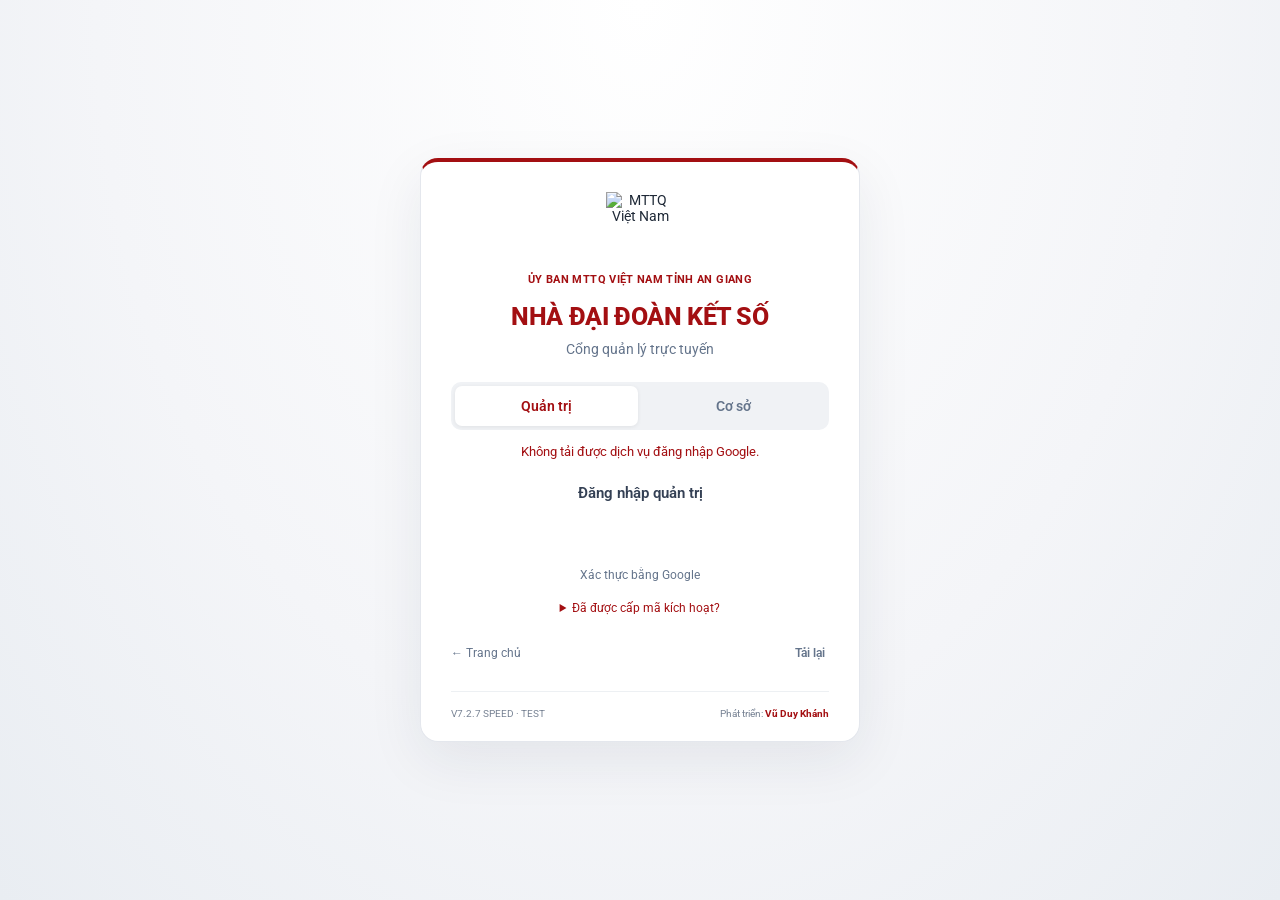
==== workspace.html @ be75970d "V7.2.7 SPEED bootstrap login and accessible modern loading spinner/skeleton" ====
<!doctype html><html lang="vi"><head><meta charset="utf-8"><meta name="viewport" content="width=device-width,initial-scale=1"><title>Nhà Đại đoàn kết | An Giang</title><link rel="stylesheet" href="https://mattransoag.github.io/nhadaidoanketso/style.css?v=5.5.1"><link rel="stylesheet" href="https://mattransoag.github.io/nhadaidoanketso/pro.css?v=5.5.1"><link rel="icon" href="https://commons.wikimedia.org/wiki/Special:Redirect/file/Bi%E1%BB%83u%20tr%C6%B0ng%20M%E1%BA%B7t%20tr%E1%BA%ADn%20T%E1%BB%95%20qu%E1%BB%91c%20Vi%E1%BB%87t%20Nam.svg"><meta name="theme-color" content="#c91414"><style>.public-banner{padding:14px 12px 19px}.public-banner img{width:86px;height:86px;border-radius:50%}.public-banner h1{white-space:nowrap;font-size:clamp(16px,2.3vw,34px);letter-spacing:0;line-height:1.25;margin:12px 0 8px}.public-banner p{margin:0;line-height:1.4}@media(max-width:760px){.public-banner img{width:70px;height:70px}.public-banner h1{white-space:normal;font-size:clamp(17px,3.8vw,25px);max-width:95%;margin:12px auto 8px}.public-banner p{font-size:13px}}</style><link rel="stylesheet" href="https://mattransoag.github.io/nhadaidoanketso/v52.css?v=5.5.1"><link rel="stylesheet" href="https://mattransoag.github.io/nhadaidoanketso/v53.css?v=5.5.1"><link rel="stylesheet" href="https://mattransoag.github.io/nhadaidoanketso/v54.css?v=5.5.1"><link rel="stylesheet" href="https://mattransoag.github.io/nhadaidoanketso/v55.css?v=5.5.1"><link rel="stylesheet" href="https://mattransoag.github.io/nhadaidoanketso/v56.css?v=5.6"><style>#doc561{width:min(850px,96vw);padding:20px}#docBody561{font-family:"Times New Roman",serif;font-size:14pt;color:#222;background:white;padding:22px;overflow-wrap:anywhere}#docBody561 table{table-layout:fixed}#body56 form{padding:0;margin:14px 0}#body56 textarea{width:100%}@media print{body:has(#doc561[open])>*:not(#doc561){display:none!important}#doc561[open]{display:block!important;position:static;margin:0;padding:0;width:100%;max-width:none;max-height:none;overflow:visible;border:0;box-shadow:none}#doc561 button{display:none!important}#docBody561{padding:0}#doc561::backdrop{display:none}@page{size:A4;margin:20mm 15mm 20mm 30mm}}</style><link rel="stylesheet" href="https://mattransoag.github.io/nhadaidoanketso/v57.css?v=5.7"><style>#taskForm571{padding:0}#taskForm571 textarea{width:100%;margin-bottom:12px}#planYear571{max-width:180px}[data-plan571]{min-width:100px;width:120px}#reportPrint57 .panel{overflow-wrap:anywhere}@media(max-width:700px){#reportPrint57 .summary54{grid-template-columns:repeat(2,minmax(0,1fr))}}</style><style>#unitForm58,#acc58,#configForm58{padding:0;margin:0 0 20px}#restoreFile58{max-width:100%;margin:12px 0}#restoreInfo58{overflow-wrap:anywhere}</style><style>#roleBar581{margin:10px 0;padding:12px}#roleBar581 .toolbar{display:flex;flex-wrap:wrap;align-items:center;gap:10px}#roleBar581 label{min-width:160px}#roleBar581 small{color:#64748b}@media print{#roleBar581,[data-unit-detail581]{display:none!important}}@media(max-width:700px){#roleBar581 label{width:100%}}</style><style>#dialog582{width:min(720px,96vw)}#form582{padding:12px}#form582 label{display:block;margin:8px 0}#form582 input,#form582 select{width:100%}#fullIn582{max-width:100%;margin:12px 0}</style><style>.navIcon602{display:inline-block;width:24px;font-size:17px;color:#ffd700}#nav button.active .navIcon602{color:#a30f12}.row602{display:grid;grid-template-columns:minmax(110px,1fr) 1fr 30px;gap:8px;align-items:center;padding:8px 0}.track602{height:8px;background:#e5e7eb;border-radius:5px;overflow:hidden}.track602 i{display:block;height:100%;background:#16834e}.money602{text-align:right;font-variant-numeric:tabular-nums}#action602{width:min(560px,94vw)}#actionFields602 label{display:block;margin:12px 0}#actionFields602 input{width:100%}@media print{@page{size:A4;margin:20mm 15mm 20mm 30mm}#content table{font-size:9pt;min-width:0!important}#content .scroll{overflow:visible}#content button{display:none!important}}@media(max-width:760px){header span{font-size:12px}header small{display:none}.row602{grid-template-columns:1fr 1fr 24px}}</style><style>#toast603{position:fixed;right:20px;bottom:20px;background:#243247;color:white;padding:16px;border-radius:10px;z-index:9999;max-width:85vw}#detail603{width:min(1000px,96vw);max-height:90vh;overflow:auto}#detailTabs603{flex-wrap:wrap;gap:6px}#detailTabs603 .active603{background:#a30f12;color:white}.field603{display:inline-flex;flex-direction:column;width:46%;vertical-align:top;padding:10px;gap:4px;overflow-wrap:anywhere}.field603 small{color:#64748b}.code603{color:#a30f12;white-space:nowrap}.num603{text-align:right;white-space:nowrap}.kpi603{color:inherit;background:white;text-align:left}.filter603{flex-wrap:wrap}.filter603 label{min-width:140px}@media(max-width:700px){.field603{width:100%}.filter603 label{width:100%}}</style><style>#modal604{width:min(460px,94vw);border:0;border-radius:18px;padding:0;box-shadow:0 18px 65px #17203344}#modal604 form{padding:24px}#modal604 h2{margin:10px 0}#modal604 p{line-height:1.6;color:#526075}#modal604 input{width:100%}.modalMark604{display:grid;place-items:center;background:#fff2d7;color:#a36509;border-radius:50%;width:46px;height:46px;font-size:25px;font-weight:700}.modalActions604{justify-content:flex-end;margin-top:20px}#modal604::backdrop,#preview604::backdrop{background:#10182888}#preview604{width:min(1000px,96vw);max-height:92vh;overflow:auto}.navIcon602{display:inline-flex;align-items:center;vertical-align:middle}#toast603.error604{background:#a30f12}@media(max-width:760px){#modal604 form{padding:18px}.modalActions604 button{flex:1}}</style><style>#printRecord605{display:none}@media print{body.printing605>*:not(#printRecord605){display:none!important}body.printing605 #printRecord605{display:block!important;font-family:"Times New Roman",serif;color:#111}body.printing605 #printRecord605 h2,body.printing605 #printRecord605 h3{text-align:center}body.printing605 #printRecord605 table{width:100%;border-collapse:collapse}body.printing605 #printRecord605 td,body.printing605 #printRecord605 th{border:1px solid #555;padding:6px}}#detailTools605{flex-wrap:wrap;margin:8px 0}</style><style>.login613{min-height:100vh;box-sizing:border-box;display:grid;place-items:center;padding:24px;background:#f3f5f9;font-family:Roboto,Arial,sans-serif}.login613[hidden]{display:none!important}.login613-card{box-sizing:border-box;width:min(100%,510px);background:#fff;border-top:4px solid #a30f12;border-radius:16px;padding:32px;text-align:center;box-shadow:0 8px 35px #15203012}.login613-card h2{color:#a30f12;margin:16px 0 6px}.login613-card p{line-height:1.6;color:#526075}.login613-agency{font-size:13px;font-weight:700;color:#a30f12!important}.login613-card a{color:#a30f12}.login613-credit{font-size:12px}.login613-credit strong{color:#a30f12}#google612{display:flex;justify-content:center;margin:20px 0}</style><style>.activate614{text-align:left;margin:18px 0}.activate614 label{display:block;margin:10px 0}.activate614 input{width:100%;box-sizing:border-box;margin-top:4px}.activate614 small{color:#64748b}</style><style>#passForm615 button{width:100%;margin-top:12px}#change615 label{display:block;margin:12px 0}#change615 input{width:100%}#change615{width:min(470px,94vw)}.login613-card details{margin-top:18px}.login613-card summary{cursor:pointer;color:#a30f12}</style><style>
body:has(#connect60:not([hidden])){margin:0!important;padding:0!important;display:block!important;overflow:auto!important}
#connect60.login613{position:fixed;inset:0;z-index:30;width:100%;max-width:none;min-height:0;height:100dvh;display:flex;align-items:center;justify-content:center;overflow:auto;padding:24px;background:radial-gradient(ellipse at top,#fff 0%,#f4f5f8 60%,#e9edf2 100%);font-family:Roboto,Arial,sans-serif}
#connect60.login613[hidden],#connect60 [hidden]{display:none!important}
#connect60 .login613-card{margin:auto;flex:0 1 440px;width:100%;padding:30px 30px 20px;border:1px solid #e4e7ed;border-top:4px solid #a30f12;border-radius:18px;box-shadow:0 18px 55px #182b4614;text-align:center}
.login617-brand img{display:block;margin:0 auto 12px;width:68px;height:68px;object-fit:contain}
#connect60 .login613-agency{font-size:11px;line-height:1.5;letter-spacing:.35px;margin:0 0 12px}
#connect60 h1{font-size:clamp(20px,4.5vw,25px);line-height:1.25;color:#a30f12;margin:0;font-weight:800;letter-spacing:-.4px}
#connect60 .login617-sub{font-size:14px;margin:6px 0 22px;color:#64748b}
.login617-tabs{display:flex;gap:4px;background:#f0f2f5;border-radius:10px;padding:4px}
#connect60 .login617-tabs button{flex:1;border:0;box-shadow:none;border-radius:7px;background:transparent;color:#64748b;padding:10px;font-size:14px;margin:0;font-weight:600}
#connect60 .login617-tabs button[aria-selected=true]{background:white;color:#a30f12;box-shadow:0 1px 4px #00000012}
#connect60 #error60{font-size:13px;color:#a30f12;line-height:1.5;margin:12px 0;overflow-wrap:anywhere}
#connect60 #error60:empty{display:none}
#connect60 #google612{margin:24px 0 12px;min-height:44px;display:flex;justify-content:center}
#connect60 .login617-activation{font-size:12px;margin:8px 0 18px}
#connect60 .activate614{margin:20px 0 12px}
#connect60 .activate614 label{font-size:13px;font-weight:600;color:#344054;text-align:left;display:block;margin:0 0 14px}
#connect60 .activate614 input{box-sizing:border-box;width:100%;margin-top:7px;border:1px solid #d9dfe7;border-radius:9px;padding:12px;background:#fff;color:#172333;font-size:15px;font-family:inherit}
#connect60 .activate614 input:focus{outline:2px solid #b91c1c55;border-color:#a30f12}
.login617-pass{position:relative}
#connect60 .login617-pass input{padding-right:58px}
#connect60 #show617{position:absolute;right:7px;top:14px;border:0;background:transparent;color:#64748b;font-size:12px;padding:6px;margin:0;width:auto}
#connect60 #passForm615 button[type=submit]{width:100%;border-radius:9px;background:#a30f12;color:white;padding:13px;font-weight:700;margin-top:2px}
.login617-links{display:flex;align-items:center;justify-content:space-between;gap:12px;margin:18px 0;font-size:12px}
#connect60 .login617-links a{text-decoration:none;color:#64748b}
#connect60 .login617-links button{background:transparent;border:0;color:#64748b;padding:4px;font-size:12px;margin:0}
#connect60 .login617-footer{display:flex;flex-wrap:wrap;justify-content:space-between;gap:8px;border-top:1px solid #edf0f3;padding:14px 0 0;margin:0;font-size:10px;color:#788394;background:transparent;position:static;line-height:1.5}
.login617-footer strong{color:#a30f12}
@media(max-width:480px){#connect60.login613{padding:14px}#connect60 .login613-card{padding:24px 20px 16px}.login617-brand img{width:60px;height:60px}#connect60 .login617-footer{justify-content:center}}
</style><style>#connect60 .google617-label{font-size:15px;font-weight:600;color:#344054;margin:22px 0 10px}#connect60 #google612{margin:10px 0;min-height:44px}#connect60 .google617-caption{font-size:12px;color:#64748b;margin:0 0 16px}</style><style>.account700-stats{display:grid;grid-template-columns:repeat(4,minmax(0,1fr));gap:12px;margin:0 0 18px}.account700-stats>div{border:1px solid #e6e9ef;border-top:3px solid #a30f12;background:white;padding:14px;border-radius:12px}.account700-stats small,.account700-table small{display:block;color:#64748b;font-size:12px;line-height:1.5}.account700-stats strong{display:block;color:#a30f12;font-size:28px;margin-top:5px}.account700-toolbar,.account700-filter{display:flex;gap:8px;flex-wrap:wrap;align-items:center;margin:12px 0}.account700-filter input{flex:1 1 240px}.account700-filter select{flex:1 1 150px}.account700-table{max-height:65vh}.account700-table table{min-width:940px}.account700-table th{position:sticky;top:0;z-index:1}.account700-actions{display:flex;gap:5px;flex-wrap:wrap}.account700-actions button{padding:7px 9px;font-size:12px}.state700{display:inline-block;font-size:12px;padding:4px 8px;border-radius:20px;white-space:nowrap}.on700{color:#166534;background:#dcfce7}.off700{color:#475569;background:#e2e8f0}#profile700,#batch700,#info700{max-width:94vw;width:min(820px,94vw)}#profile700 label{display:block;margin:12px 0}#profile700 input{width:100%}#current700[hidden],#changeNow700[hidden]{display:none!important}@media(max-width:640px){.account700-stats{grid-template-columns:repeat(2,minmax(0,1fr))}.account700-toolbar button{font-size:12px;padding:8px}.account700-table{max-height:58vh}}</style><style>.status705-value{font-size:20px!important}.maintenance705{border-left:4px solid #a30f12;background:#fff6e1;padding:12px;margin-bottom:12px;white-space:pre-wrap}.maintenance705[hidden]{display:none!important}#settings705 label{display:block;margin:12px 0}#settings705 textarea,#staffPaste705{width:100%;box-sizing:border-box}#staffImport705{width:min(760px,94vw)}#staffPreview705{max-height:240px;overflow:auto;white-space:pre-wrap}</style><style>.group706{display:flex!important;align-items:center;justify-content:space-between;width:100%;font-size:11px!important;font-weight:700;letter-spacing:.5px;color:#ffe29a!important;background:transparent!important;border:0!important;padding:10px 12px!important;text-align:left}.group706 span{transition:transform .2s}.group706[aria-expanded=false] span{transform:rotate(-90deg)}.groupItems706[hidden]{display:none!important}.sys706-heading{display:flex;justify-content:space-between;gap:12px;align-items:center;margin-bottom:16px}.sys706-heading h2{margin:0;color:#a30f12;font-size:21px}.sys706-heading p{margin:4px 0;color:#64748b;font-size:13px}.sys706-stats{grid-template-columns:repeat(4,minmax(0,1fr))}.sys706-icon{display:inline-flex;color:#a30f12;margin-bottom:6px}.sys706-stats .ok706{color:#15803d}.sys706-stats .warn706{color:#b45309}.sys706-stats .neutral706{color:#334155}.sys706-grid{display:grid;grid-template-columns:1.4fr 1fr;gap:14px;margin:16px 0}.sys706-box{border:1px solid #e2e8f0;background:#fff;border-radius:12px;padding:18px;min-width:0}.sys706-box h3{margin:0 0 12px;color:#243247;font-size:16px}.chart706{display:flex;align-items:end;gap:8px;min-height:150px}.bar706{flex:1;min-width:0;display:flex;flex-direction:column;align-items:center;gap:6px;font-size:11px;color:#64748b}.track706{height:108px;width:65%;background:#f1f5f9;display:flex;align-items:end;border-radius:5px;overflow:hidden}.track706 i{width:100%;background:#a30f12;border-radius:5px 5px 0 0}.muted706{font-size:12px;color:#64748b}.pause706{display:flex!important;align-items:center;gap:8px}.pause706 input{width:auto!important;margin:0!important}@media(max-width:760px){.sys706-stats{grid-template-columns:repeat(2,minmax(0,1fr))}.sys706-grid{grid-template-columns:1fr}.sys706-box{padding:13px}.sys706-heading h2{font-size:18px}.sys706-stats strong{font-size:17px!important}}</style><style>.d710-hero{display:flex;align-items:center;justify-content:space-between;gap:16px;background:linear-gradient(120deg,#8e1014,#bb161b);color:#fff;border-radius:14px;padding:22px;margin-bottom:14px;border-bottom:3px solid #e8b93b}.d710-hero small{color:#ffe09a;letter-spacing:.6px;font-weight:700}.d710-hero h2{font-size:clamp(20px,3vw,29px);margin:8px 0;color:#fff}.d710-hero p{margin:0;color:#fff0e8}.d710-filters{display:flex;gap:10px;flex-wrap:wrap;align-items:end;margin-bottom:14px}.d710-filters label{flex:1 1 100px;display:block;font-size:12px}.d710-filters label:first-child{flex:2 1 220px}.d710-filters input,.d710-filters select{width:100%;box-sizing:border-box}.d710-filters>input,.d710-filters>select{flex:1 1 180px;min-width:0}.d710-cards{display:grid;grid-template-columns:repeat(4,minmax(0,1fr));gap:12px;margin:14px 0}.d710-card{background:white;border:1px solid #e4e7ec;border-top:3px solid #a30f12;border-radius:12px;padding:16px;min-width:0}.d710-card span,.d710-card small{display:block;color:#64748b;font-size:12px;line-height:1.5}.d710-card strong{display:block;font-size:clamp(18px,2vw,26px);color:#a30f12;margin:10px 0;overflow-wrap:anywhere}.d710-danger{color:#b91c1c!important;font-weight:700}.d710-heading{display:flex;justify-content:space-between;align-items:center;gap:12px;flex-wrap:wrap}.d710-heading b{color:#a30f12}.d710-progress{height:13px;background:#eef1f5;border-radius:10px;overflow:hidden}.d710-progress i{display:block;height:100%;background:#15803d}.d710-muted{font-size:12px;color:#64748b;line-height:1.6}.d710-grid{display:grid;grid-template-columns:1fr 1fr;gap:14px}.d710-grid .panel{min-width:0}.d710-bar{display:grid;grid-template-columns:minmax(110px,1fr) 1.2fr 42px;gap:10px;align-items:center;margin:14px 0;font-size:13px}.d710-bar>div{background:#edf0f3;height:10px;border-radius:8px;overflow:hidden}.d710-bar i{display:block;height:100%;background:#a30f12}.d710-money{display:flex;justify-content:space-between;gap:10px;border-bottom:1px solid #eef1f5;padding:10px 0;font-size:13px}.d710-chart{display:flex;gap:6px;align-items:end}.d710-month{flex:1;min-width:0;text-align:center}.d710-month>div{height:120px;display:flex;gap:3px;align-items:end;justify-content:center;background:#fafafa}.d710-month i{width:35%;background:#a30f12}.d710-month i+i{background:#d4a017}.d710-month small{font-size:10px}.d710-reports{display:flex;gap:12px;flex-wrap:wrap}.d710-reports span{flex:1 1 120px;background:#f8f9fb;padding:14px;border-radius:8px;font-size:13px}.d710-reports b{display:block;font-size:24px;color:#a30f12;margin-top:6px}.d710-table table{min-width:920px}.d710-table small{display:block;color:#64748b}.d710-table th{position:sticky;top:0}@media(max-width:800px){.d710-cards{grid-template-columns:repeat(2,minmax(0,1fr))}.d710-grid{grid-template-columns:1fr}.d710-hero{flex-wrap:wrap;padding:16px}.d710-card{padding:12px}}@media print{.d710-filters,.d710-hero button{display:none!important}.d710-table{overflow:visible!important;max-height:none!important}.d710-table table{min-width:0!important;font-size:9px}.d710-cards{grid-template-columns:repeat(4,minmax(0,1fr))}}</style><style>.hero720{border:1px solid #e6e8ec;border-top:3px solid #a30f12;border-radius:12px;padding:15px;margin:12px 0;background:#fff}.head720{display:flex;justify-content:space-between;align-items:center;gap:14px}.head720 h3{margin:5px 0;color:#a30f12;font-size:19px}.head720 small,.head720 span{font-size:12px;color:#64748b}.p720{min-width:75px}.p720 b{font-size:13px}.p720>div{height:7px;background:#e9edf2;border-radius:6px;overflow:hidden}.p720 i{display:block;height:100%;background:#15803d}.head720 .p720{min-width:120px}.steps720{display:flex;flex-wrap:wrap;gap:6px;margin:14px 0}.steps720 span{padding:7px 9px;border-radius:6px;background:#f1f3f6;color:#64748b;font-size:12px}.steps720 .done720{background:#e4f4e9;color:#166534}.warn720{color:#b45309;font-size:12px;margin:0}.warn720:empty{display:none}.criteria720 label{display:flex!important;align-items:center;gap:8px}.criteria720 input{width:auto!important}.log720{border-bottom:1px solid #e2e8f0;padding:10px;overflow-wrap:anywhere}.log720 p{margin:5px 0;font-size:13px}.compare720{display:grid;grid-template-columns:1fr 1fr;gap:12px}.compare720 img{width:100%;max-height:50vh;object-fit:contain;background:#f6f7f9}.compare720 img:not([src]){display:none}#compare720{width:min(1000px,94vw)}#uploadResult720{white-space:pre-wrap;max-height:200px;overflow:auto}#upload720,#assess720,#classify720,#forms720{width:min(600px,94vw)}@media(max-width:600px){.head720{flex-wrap:wrap}.compare720{grid-template-columns:1fr}.steps720 span{font-size:11px}}</style><style>.smart725{border-top:1px solid #e2e8f0;margin-top:12px;padding-top:12px}.smart725 h3{font-size:15px;color:#a30f12}.smart725 details{margin:10px 0}.smart725 p{font-size:13px}#milestone725 textarea{width:100%;box-sizing:border-box}</style><style>#loginLoading727{position:fixed;inset:0;z-index:9999;background:rgba(255,255,255,.86);backdrop-filter:blur(5px);display:grid;place-items:center;padding:20px}#loginLoading727[hidden]{display:none!important}.load727{display:flex;flex-direction:column;align-items:center;justify-content:center;gap:13px;min-height:220px;text-align:center;padding:24px}.load727 strong{color:#a30f12;font-size:16px}.load727 small{color:#64748b}.spinner727{display:block;width:46px;height:46px;border:4px solid #f1e5e5;border-top-color:#a30f12;border-right-color:#d4a017;border-radius:50%;animation:spin727 .85s linear infinite}.skeleton727{width:min(440px,100%);display:grid;gap:10px}.skeleton727 i{height:13px;border-radius:8px;background:linear-gradient(90deg,#f1f3f5,#e3e7eb,#f1f3f5);background-size:200% 100%;animation:shimmer727 1.5s linear infinite}.skeleton727 i:nth-child(2){width:85%}.skeleton727 i:nth-child(3){width:65%}@keyframes spin727{to{transform:rotate(360deg)}}@keyframes shimmer727{to{background-position:-200% 0}}@media(prefers-reduced-motion:reduce){.spinner727,.skeleton727 i{animation:none}}</style></head><body><div id="loginLoading727" hidden role="status" aria-live="polite"><div class="load727"><span class="spinner727"></span><strong></strong><small>Đang kết nối hệ thống · Vui lòng không đóng trang</small></div></div><dialog id="milestoneDialog725"><form id="milestone725"><h2>Mốc thi công TEST</h2><p>Mỗi dòng: tên mốc|YYYY-MM-DD|0 hoặc 1 (hoàn thành)</p><textarea name="items" rows="8" required></textarea><button type="submit">Lưu</button><button type="button" onclick="this.closest('dialog').close()">Đóng</button></form></dialog><dialog id="assess720"><form id="assessForm720"><h2 id="assessTitle720"></h2><label>Ngày<input name="date" type="date" required></label><label>Hiện trạng / kết quả<input name="condition" maxlength="300" required></label><label>Nhận xét<textarea name="note" maxlength="700" required></textarea></label><p>Tiêu chí kiểm tra nội bộ TEST (không thay thế quy định xét duyệt)</p><div class="criteria720"><label><input type="checkbox" name="c0"> Đã kiểm tra thông tin hộ</label><label><input type="checkbox" name="c1"> Đã kiểm tra hiện trạng nhà</label><label><input type="checkbox" name="c2"> Đã đối chiếu đối tượng hỗ trợ</label><label><input type="checkbox" name="c3"> Đã kiểm tra minh chứng</label></div><button type="submit">Lưu phiếu</button> <button type="button" class="secondary" onclick="this.closest('dialog').close()">Đóng</button></form></dialog><dialog id="upload720"><form id="uploadForm720"><h2>Tải minh chứng TEST</h2><label>Nhóm<select name="category"></select></label><label>Chọn tối đa 5 tệp<input name="files" type="file" accept="image/jpeg,image/png,application/pdf" multiple required></label><label><input name="compress" type="checkbox" checked> Tối ưu ảnh JPEG lớn (có giảm chất lượng)</label><p>Tối đa 5 MB/tệp sau xử lý. PNG và PDF giữ nguyên.</p><pre id="uploadResult720"></pre><button type="submit">Tải lên</button> <button type="button" class="secondary" onclick="if(!busy)this.closest('dialog').close()">Đóng</button></form></dialog><dialog id="classify720"><form id="classifyForm720"><h2>Phân loại minh chứng</h2><label>Minh chứng<select name="evidenceId"></select></label><label>Nhóm<select name="category"></select></label><button type="submit">Lưu</button> <button type="button" class="secondary" onclick="this.closest('dialog').close()">Đóng</button></form></dialog><dialog id="compare720"><h2>So sánh hình ảnh</h2><div class="compare720"><div><label>Trước<select id="beforeSelect720"></select></label><img id="beforeImg720" alt="Ảnh trước"></div><div><label>Sau<select id="afterSelect720"></select></label><img id="afterImg720" alt="Ảnh sau"></div></div><button onclick="this.closest('dialog').close()">Đóng</button></dialog><dialog id="forms720"><h2>Biểu mẫu nghiệp vụ TEST</h2><select id="formsSelect720"><option value="survey">Phiếu khảo sát</option><option value="appraise">Phiếu thẩm định</option><option value="accept">Biên bản nghiệm thu</option><option value="handover">Biên bản bàn giao</option></select><p>Biểu mẫu dự thảo, cần rà soát trước khi sử dụng.</p><button id="formsPrint720">In / PDF</button> <button class="secondary" onclick="this.closest('dialog').close()">Đóng</button></dialog><dialog id="staffImport705"><h2>Nhập danh sách cán bộ từ Excel</h2><p>Sao chép 4 cột không có tiêu đề: mã đơn vị hoặc email, họ tên, điện thoại, chức vụ. Tối đa 102 dòng. Chỉ dữ liệu giả lập.</p><textarea id="staffPaste705" rows="8" placeholder="AG_001&#9;Cán bộ mẫu&#9;0900000000&#9;Chuyên viên"></textarea><pre id="staffPreview705"></pre><button id="staffPreviewBtn705">Kiểm tra trước</button> <button id="staffCommit705" disabled>Lưu dữ liệu</button> <button class="secondary" onclick="document.getElementById('staffImport705').close()">Đóng</button></dialog><dialog id="profile700"><form id="profileForm700"><h2>Thông tin cán bộ</h2><p id="profileName700"></p><label>Họ và tên<input name="staff" maxlength="120"></label><label>Điện thoại<input name="phone" maxlength="30" type="tel"></label><label>Chức vụ<input name="position" maxlength="120"></label><button type="submit">Lưu</button> <button type="button" class="secondary" onclick="document.getElementById('profile700').close()">Đóng</button></form></dialog><dialog id="batch700"><h2>Cấp mật khẩu TEST hàng loạt</h2><p id="batchStatus700"></p><table><thead><tr><th>Tài khoản</th><th>Mật khẩu tạm / kết quả</th><th></th></tr></thead><tbody id="batchRows700"></tbody></table><button id="batchClose700" onclick="document.getElementById('batch700').close()">Đóng và xóa mã hiển thị</button></dialog><dialog id="info700"><h2 id="infoTitle700"></h2><div id="infoBody700"></div><button onclick="document.getElementById('info700').close()">Đóng</button></dialog><dialog id="change615"><form id="changeForm615"><h2 id="changeTitle700">Đổi mật khẩu lần đầu</h2><label id="current700" hidden>Mật khẩu hiện tại<input id="currentPass700" name="currentPassword" type="password" maxlength="128" autocomplete="current-password"></label><p>Mật khẩu tạm chỉ dùng để kích hoạt. Đặt mật khẩu mới từ 8 đến 128 ký tự.</p><label>Mật khẩu mới<input name="password" type="password" minlength="8" maxlength="128" required autocomplete="new-password"></label><label>Nhập lại mật khẩu<input name="repeat" type="password" minlength="8" maxlength="128" required autocomplete="new-password"></label><button type="submit">Lưu mật khẩu mới</button><button type="button" class="secondary" onclick="location.reload()">Hủy và đăng nhập lại</button></form></dialog><dialog id="issued614"><h2>Mã kích hoạt dùng một lần</h2><p>Tài khoản: <strong id="issuedName614"></strong></p><p>Mã: <strong id="issuedCode614"></strong></p><p id="issuedNote615">Hết hạn sau 15 phút. Gửi riêng cho đúng cán bộ, không lưu vào Google Sheets.</p><button onclick="document.getElementById('issued614').close()">Đóng</button></dialog><dialog id="user61"><form id="userForm61"><h2>Tài khoản và phân quyền</h2><label>Email<input type="email" name="email" required maxlength="254"></label><label>Vai trò<select name="role"></select></label><label>Đơn vị<select name="unitId"></select></label><label><input type="checkbox" name="active"> Cho phép hoạt động</label><div class="toolbar"><button type="submit">Lưu</button><button type="button" class="secondary" onclick="document.getElementById('user61').close()">Hủy bỏ</button></div></form></dialog><section id="printRecord605"></section><dialog id="import604"><div class="heading"><h2>Nhập hồ sơ hàng loạt</h2><button onclick="document.getElementById('import604').close()">Đóng</button></div><p>Chọn CSV UTF-8 hoặc XLSX theo mẫu (trang tính đầu tiên, dữ liệu dạng văn bản). Không nhập dữ liệu thật.</p><button id="importTemplate604">Tải mẫu CSV</button><input type="file" id="importFile604" accept=".csv,.xlsx"><pre id="importResult604" style="white-space:pre-wrap"></pre><button id="importCommit604" disabled>Nhập hồ sơ hợp lệ</button></dialog><dialog id="modal604" aria-labelledby="modalTitle604"><form id="modalForm604"><div class="modalMark604">!</div><h2 id="modalTitle604"></h2><p id="modalText604"></p><label id="modalLabel604">Nội dung<input id="modalInput604" maxlength="1000"></label><div class="toolbar modalActions604"><button type="button" class="secondary" onclick="document.getElementById('modal604').close()">Hủy bỏ</button><button id="modalOk604">Xác nhận</button></div></form></dialog><dialog id="preview604"><div class="heading"><h2 id="previewTitle604"></h2><button onclick="document.getElementById('preview604').close()">Đóng</button></div><div id="previewBody604"></div><button id="previewDownload604">Tải tệp</button></dialog><div id="toast603" role="status" hidden></div><dialog id="detail603"><div class="heading"><h2 id="detailTitle603"></h2><button onclick="document.getElementById('detail603').close()">Đóng</button></div><div id="detailTabs603" class="toolbar"></div><div id="detailBody603"></div></dialog><section id="connect60" class="login613"><div class="login613-card"><div class="login617-brand"><img width="76" height="76" alt="MTTQ Việt Nam" src="https://commons.wikimedia.org/wiki/Special:Redirect/file/Bi%E1%BB%83u%20tr%C6%B0ng%20M%E1%BA%B7t%20tr%E1%BA%ADn%20T%E1%BB%95%20qu%E1%BB%91c%20Vi%E1%BB%87t%20Nam.svg"><p class="login613-agency">ỦY BAN MTTQ VIỆT NAM TỈNH AN GIANG</p><h1>NHÀ ĐẠI ĐOÀN KẾT SỐ</h1><p class="login617-sub">Cổng quản lý trực tuyến</p></div><div class="login617-tabs" role="tablist" aria-label="Phương thức đăng nhập"><button type="button" id="tabAdmin617" role="tab" aria-controls="panelAdmin617" aria-selected="true">Quản trị</button><button type="button" id="tabUnit617" role="tab" aria-controls="panelUnit617" aria-selected="false">Cơ sở</button></div><p id="error60" role="status" aria-live="polite"></p><div id="panelAdmin617" role="tabpanel" aria-labelledby="tabAdmin617"><div class="google617-label">Đăng nhập quản trị</div><div id="google612"></div><p class="google617-caption">Xác thực bằng Google</p><details class="login617-activation"><summary>Đã được cấp mã kích hoạt?</summary><div class="activate614"><label>Tên tài khoản MTTQ<input id="username614" autocomplete="off" placeholder="MTTQ_TENDONVI"></label><label>Mã kích hoạt<input id="activation614" type="password" maxlength="8" autocomplete="one-time-code"></label><small>Nhập mã trước khi chọn đăng nhập Google.</small></div></details></div><div id="panelUnit617" role="tabpanel" aria-labelledby="tabUnit617" hidden><form id="passForm615" class="activate614"><label>Tên đăng nhập<input name="username" required maxlength="165" autocomplete="username" placeholder="MTTQ_TENDONVI"></label><label>Mật khẩu<div class="login617-pass"><input name="password" id="pass617" required type="password" maxlength="128" autocomplete="current-password" placeholder="Nhập mật khẩu"><button type="button" id="show617" aria-label="Hiện mật khẩu" aria-pressed="false">Hiện</button></div></label><button type="submit">Đăng nhập</button></form></div><div class="login617-links"><a href="./">← Trang chủ</a><button type="button" onclick="location.reload()">Tải lại</button></div><footer class="login617-footer"><span>V7.2.7 SPEED · TEST</span><span>Phát triển: <strong>Vũ Duy Khánh</strong></span></footer></div></section><div id="app" hidden><aside><div class="brand"><img class="brand-logo" src="https://commons.wikimedia.org/wiki/Special:Redirect/file/Bi%E1%BB%83u%20tr%C6%B0ng%20M%E1%BA%B7t%20tr%E1%BA%ADn%20T%E1%BB%95%20qu%E1%BB%91c%20Vi%E1%BB%87t%20Nam.svg" alt=""><span class="brand-text">NHÀ ĐẠI ĐOÀN KẾT SỐ<small>MTTQ VIỆT NAM · AN GIANG</small></span></div><nav id="nav"></nav><button class="exit" onclick="exit605()">Thoát phiên làm việc</button></aside><div id="mobileShade" class="mobile-shade" hidden></div><main><header><button id="menuToggle" class="secondary" aria-label="Thu gọn hoặc mở menu" aria-expanded="true">☰</button><span>HỆ THỐNG QUẢN LÝ NHÀ ĐẠI ĐOÀN KẾT SỐ</span><button class="notice" id="notice602">Thông báo</button><button class="notice" id="changeNow700" hidden>Đổi mật khẩu</button><button class="notice" id="refresh60">Tải lại</button><small>V7.2.7 SPEED TEST · Thử nghiệm GitHub</small></header><article><div id="maintenance705" hidden role="status" class="maintenance705"></div><div class="heading"><div><small>TRUNG TÂM ĐIỀU HÀNH</small><h1 id="title">Tổng quan</h1><p>Dữ liệu giả lập lưu trên GAS · Chưa vận hành chính thức.</p></div><button id="add60">＋ Thêm hồ sơ mẫu</button></div><div id="content"></div></article><footer>Ủy ban MTTQ Việt Nam tỉnh An Giang · Phiên bản kết nối V7.2.7 SPEED TEST<span class="developer-credit">Thiết kế và phát triển hệ thống: <strong>Vũ Duy Khánh</strong></span></footer></main></div><dialog id="record60"><form id="form60"><h2>Hồ sơ nháp mẫu</h2><label>Đơn vị<select name="unitId" required></select></label><label>Chủ hộ<input name="hoTen" required maxlength="300"></label><label>Địa chỉ<input name="diaChi" required maxlength="300"></label><label>Điện thoại mẫu<input name="dienThoai" maxlength="300"></label><label>Đối tượng hỗ trợ<input name="doiTuong" maxlength="300" list="objects720" placeholder="Chọn hoặc nhập đối tượng"><datalist id="objects720"><option>Hộ nghèo</option><option>Hộ cận nghèo</option><option>Hoàn cảnh khó khăn</option><option>Khác</option></datalist></label><label>Hình thức hỗ trợ<input name="hinhThuc" maxlength="300" list="kinds720"><datalist id="kinds720"><option>Xây mới</option><option>Sửa chữa</option></datalist></label><label>Ghi chú<input name="ghiChu" maxlength="1000"></label><button id="save60">Lưu</button> <button type="button" onclick="document.getElementById('record60').close()">Đóng</button></form></dialog><style>@media print{aside,header,.heading button,#filter60,#connect60,footer{display:none!important}main{margin:0!important}article{padding:0!important}}#content .panel{overflow-wrap:anywhere}</style><dialog id="action602"><form id="actionForm602"><h2 id="actionTitle602"></h2><div id="actionFields602"></div><div class="toolbar"><button>Lưu</button><button type="button" class="secondary" onclick="document.getElementById('action602').close()">Hủy</button></div></form></dialog><script src="config613.js?v=61306"></script><script>
const $=id=>document.getElementById(id),esc=s=>String(s??'').replace(/[&<>"']/g,c=>({'&':'&amp;','<':'&lt;','>':'&gt;','"':'&quot;',"'":'&#39;'}[c])),money=n=>Number(n||0).toLocaleString('vi-VN')+' đ';
let token61='',expires61=0;
let googleId612='';
let passwordMode615=false;
const call=async(action,extra={})=>{if(!googleId612&&!passwordMode615)throw Error('UNAUTHENTICATED');if(!CONFIG613.endpoint||!CONFIG613.clientId)throw Error('DIRECT_DISABLED');let r;try{r=await fetch(CONFIG613.endpoint,{method:'POST',headers:{'Content-Type':'text/plain;charset=UTF-8'},body:JSON.stringify({protocol:'6.1.3',mode:passwordMode615?'password':'google',credential:passwordMode615?'':googleId612,req:{...extra,action,token:token61}}),credentials:'omit',redirect:'follow',cache:'no-store'});}catch{throw Error('CORS_OR_CONNECTION')}let v;try{v=await r.json()}catch{throw Error('CONNECTION_ERROR')}if(!v.ok)throw Error(v.error||'CONNECTION_ERROR');return v.data};
async function login61(){if(passwordMode615)throw Error('SESSION_EXPIRED');let r=await call('auth.open',{username:$('username614').value.trim(),activation:$('activation614').value});$('activation614').value='';if(!r||r.protocol!=='6.1.1'||typeof r.token!=='string'||!r.user)throw Error('VERSION_MISMATCH');token61=r.token;expires61=r.expires;return r.bootstrap||{user:r.user}}

let session,units=[],records=[],editing=null,page='Tổng quan',busy=false,request=0,filter={unitId:'',year:'',month:'',quarter:''};
const writer=()=>['SUPER_ADMIN','PROVINCE_ADMIN','UNIT_EDITOR'].includes(session?.role),province=()=>['SUPER_ADMIN','PROVINCE_ADMIN'].includes(session?.role),name=id=>units.find(u=>u.id===id)?.name||id;
const pages=['Giám sát hệ thống','Kiểm tra hệ thống','Trung tâm thông báo','Tổng quan','Hồ sơ nhà ở','Phê duyệt hồ sơ','Báo cáo đơn vị','Tiến độ xây dựng','Quản lý kinh phí','Hình ảnh minh chứng','Nghiệm thu và lưu trữ','Điều hành chỉ tiêu','Giao việc nội bộ','Tiếp nhận báo cáo','Danh mục đơn vị','Tài khoản & phân quyền','Nhật ký hoạt động','Sao lưu dữ liệu'];function msg(s){if(s==='CANCEL')return;let b=$('toast603');b.textContent=errors603[s]||s;b.classList.toggle('error604',!!errors603[s]);b.hidden=false;clearTimeout(toastTimer603);toastTimer603=setTimeout(()=>b.hidden=true,5500)}
async function load(initial=null){let seq=++request;loading727('Đang xác thực và kết nối dữ liệu');try{let x=initial;if(!x){if(token61&&Date.now()<expires61)x=await call('app.bootstrap727');else x=await login61()}if(!x.units)x=await call('app.bootstrap727');if(seq!==request)return;session=x.user;units=x.units;records=[];idleStart705();let b=$('maintenance705'),s=x.notice||{};if(b){b.textContent=(s.pause?'Tạm dừng nhập liệu. ':'')+(s.notice||'');b.hidden=!s.pause&&!s.notice}$('changeNow700').hidden=!passwordMode615;$('connect60').hidden=true;$('app').hidden=false;$('add60').hidden=!writer();nav602();document.querySelectorAll('[data-page]').forEach(b=>b.onclick=()=>go(pages[+b.dataset.page]));loading727('');await go(page);refreshNotice602()}catch(e){if(seq!==request)return;$('app').hidden=true;$('connect60').hidden=false;$('error60').textContent='Không thể xác thực hoặc tải dữ liệu: '+(errors603[e.message]||e.message)}finally{loading727('')}}
function table(a,actions=false){return '<div class="scroll"><table><thead><tr><th>Mã hồ sơ</th><th>Đơn vị</th><th>Chủ hộ</th><th>Trạng thái</th><th>Phê duyệt</th><th>Hỗ trợ</th>'+(actions?'<th>Thao tác</th>':'')+'</tr></thead><tbody>'+a.map((r,i)=>'<tr><td>'+esc(code603(r))+'</td><td>'+esc(name(r.unitId))+'</td><td>'+esc(r.data.hoTen)+'</td><td>'+esc(r.data.trangThai)+'</td><td>'+esc(approval602(r.data.approval))+'</td><td>'+money(Number(r.data.kinhPhiTinh||0)+Number(r.data.kinhPhiCoSo||0))+'</td>'+(actions?'<td>'+ (writer()&&['DRAFT','SUPPLEMENT'].includes(r.data.approval)?'<button class="secondary" data-edit="'+i+'">Sửa</button> <button data-submit="'+i+'">Gửi thẩm định</button>':'')+(province()&&r.data.approval==='REVIEW'?'<button data-approve="'+i+'">Duyệt thử</button> <button class="secondary" data-return="'+i+'">Bổ sung</button>':'')+'</td>':'')+'</tr>').join('')+'</tbody></table></div>'}
async function go(p){page=p;$('title').textContent=p;document.querySelectorAll('[data-page]').forEach(b=>b.classList.toggle('active',pages[+b.dataset.page]===p));document.querySelector('aside').classList.remove('open');$('mobileShade').hidden=true;$('content').innerHTML=pageLoading727(p);let seq=++request;try{if(p==='Tổng quan'){let r=await call('dashboard710',dashFilter605);if(seq!==request)return;dashboardUI710(r);queueUI726(seq);return}if(p==='Báo cáo đơn vị'){let r=await call(p==='Tổng quan'?'dashboard':'reports.summary',p==='Tổng quan'?dashFilter605:filter);if(seq!==request)return;let m=r.summary;$('content').innerHTML='<div class="panel"><b>'+esc(session.role)+' · '+esc(session.unitId?name(session.unitId):'Toàn tỉnh')+'</b><p>Chỉ dữ liệu giả lập. Thống kê theo ngày tiếp nhận, không phải dòng tiền phát sinh.</p></div>'+(p==='Báo cáo đơn vị'?'<div id="filter60" class="panel"><div class="toolbar"><label>Đơn vị<select id="fu60">'+(session.unitId?'':'<option value="">Toàn tỉnh</option>')+units.map(u=>'<option value="'+esc(u.id)+'">'+esc(u.name)+'</option>').join('')+'</select></label><label>Năm<input id="fy60" placeholder="2026" maxlength="4" value="'+esc(filter.year)+'"></label><label>Tháng<select id="fm60"><option value="">Tất cả</option>'+Array.from({length:12},(_,i)=>'<option value="'+String(i+1).padStart(2,'0')+'">'+(i+1)+'</option>').join('')+'</select></label><label>Quý<select id="fq605"><option value="">Tất cả</option><option>1</option><option>2</option><option>3</option><option>4</option></select></label><button id="apply60">Lọc</button><button id="csv60">Xuất CSV</button><button id="print60">In / PDF</button></div></div>':'')+'<div class="stats">'+[['Tổng hồ sơ',m.count],['Đã duyệt',m.approved],['Chờ xử lý',m.pending],['Bàn giao',m.done],['Hỗ trợ',money(m.support)],['Giải ngân',money(m.paid)]].map(([l,v])=>'<div class="card">'+l+'<b>'+v+'</b></div>').join('')+'</div><section class="panel"><h2>Danh sách theo phạm vi</h2>'+table(r.records)+'</section>';if(p==='Tổng quan'){dashboard602(r);dashboard603(r,seq);dashControls605()}if(p==='Báo cáo đơn vị'){$('fu60').value=session.unitId||filter.unitId;$('fu60').disabled=!!session.unitId;$('fm60').value=filter.month;$('fq605').value=filter.quarter||'';$('apply60').onclick=()=>{filter={unitId:$('fu60').value,year:$('fy60').value.trim(),month:$('fm60').value,quarter:$('fq605').value};if(filter.month&&filter.quarter){msg('Chỉ chọn tháng hoặc quý.');return}go(p)};$('csv60').onclick=()=>exportCsv(r.records);$('print60').onclick=()=>window.print();officeButtons602(r.period)}}else if(p==='Hồ sơ nhà ở'){await records603(seq)}else if(p==='Phê duyệt hồ sơ'){let a=await call('records.list');if(seq!==request)return;records=a;let b=p==='Phê duyệt hồ sơ'?a.filter(r=>r.data.approval==='REVIEW'):a;$('content').innerHTML='<section class="panel"><h2>'+esc(p)+'</h2>'+table(b,true)+'</section>';for(let [attr,fn] of [['edit',r=>edit(r)],['submit',r=>transition(r,'workflow.submit')],['approve',r=>transition(r,'workflow.review','APPROVED')],['return',r=>transition(r,'workflow.review','SUPPLEMENT')]])document.querySelectorAll('[data-'+attr+']').forEach(el=>el.onclick=()=>fn(b[Number(el.getAttribute('data-'+attr))]));if(province())batchUI726(b)}else{await extra601(p,seq)}}catch(e){if(seq===request)$('content').textContent='Không tải được: '+e.message}}
function edit(r){if(!writer()||busy)return;editing=r||null;let f=$('form60').elements;f.unitId.innerHTML=units.map(u=>'<option value="'+esc(u.id)+'">'+esc(u.name)+'</option>').join('');f.unitId.value=r?.unitId||session.unitId||units[0]?.id||'';f.unitId.disabled=!!r||!!session.unitId;for(let k of ['hoTen','diaChi','dienThoai','doiTuong','hinhThuc','ghiChu'])f[k].value=r?.data[k]||'';wizard726();$('record60').showModal()}
async function transition(r,action,decision){if(busy)return;busy=true;try{let note=decision==='SUPPLEMENT'?await input604('Lý do bổ sung','',true):'';if(!await confirm604('Xác nhận xử lý hồ sơ',code603(r)+' · '+(decision==='APPROVED'?'Phê duyệt':decision==='SUPPLEMENT'?'Yêu cầu bổ sung':'Gửi thẩm định')))return;await call(action,{id:r.id,version:r.version,decision:decision||'',note});await go(page)}catch(e){if(e.message!=='CANCEL')msg(e.message)}finally{busy=false}}
function exportCsv(a){let q=v=>'"'+String(v??'').replace(/^\s*[=+@-]/,"'$&").replace(/"/g,'""')+'"',csv=[['Mã hồ sơ','Đơn vị','Chủ hộ','Trạng thái','Hỗ trợ','Giải ngân'],...a.map(r=>[code603(r),name(r.unitId),r.data.hoTen,r.data.trangThai,Number(r.data.kinhPhiTinh||0)+Number(r.data.kinhPhiCoSo||0),Number(r.data.kinhPhiGiaiNgan||0)])].map(r=>r.map(q).join(',')).join('\r\n');let el=document.createElement('a');el.href=URL.createObjectURL(new Blob(['\ufeff'+csv],{type:'text/csv;charset=utf-8'}));el.download='NDK-GAS-demo.csv';el.click();setTimeout(()=>URL.revokeObjectURL(el.href),1000)}
$('form60').onsubmit=async e=>{e.preventDefault();if(busy)return;busy=true;$('save60').disabled=true;try{let f=e.target.elements;await call(editing?'records.update':'records.create',{id:editing?.id||'',version:editing?.version||0,unitId:f.unitId.value,data:Object.fromEntries(['hoTen','diaChi','dienThoai','doiTuong','hinhThuc','ghiChu'].map(k=>[k,f[k].value]))});$('record60').close();await go(page)}catch(e){msg(e.message)}finally{busy=false;$('save60').disabled=false}};

const today601=()=>new Date().toLocaleDateString('sv-SE',{timeZone:'Asia/Ho_Chi_Minh'});
function val601(id){return $(id).value}
function int601(s){if(!/^(?:\d+|\d{1,3}(?:\.\d{3})+)$/.test(String(s)))throw Error('Số không hợp lệ');return Number(String(s).replace(/\./g,''))}
async function ask601(label,def=''){return input604(label,def,false)}
function download601(name,content,type='application/json'){let a=document.createElement('a');a.href=URL.createObjectURL(new Blob([content],{type}));a.download=name;a.click();setTimeout(()=>URL.revokeObjectURL(a.href),1000)}
async function run601(fn){if(busy)return;busy=true;try{await fn();await go(page);refreshNotice602()}catch(e){if(e.message!=='CANCEL')msg(e.message)}finally{busy=false}}
function generic601(a,cols){return '<div class="scroll"><table><thead><tr>'+cols.map(([k,l])=>'<th>'+esc(l)+'</th>').join('')+'</tr></thead><tbody>'+a.map(r=>'<tr>'+cols.map(([k])=>'<td>'+esc(r[k]??'')+'</td>').join('')+'</tr>').join('')+'</tbody></table></div>'}
function buttons601(a,ops){return '<div class="scroll"><table><thead><tr><th>Mã hồ sơ</th><th>Đơn vị</th><th>Chủ hộ</th><th>Trạng thái</th><th>Tiến độ</th><th>Thao tác</th></tr></thead><tbody>'+a.map((r,i)=>'<tr><td>'+esc(code603(r))+'</td><td>'+esc(name(r.unitId))+'</td><td>'+esc(r.data.hoTen)+'</td><td>'+esc(r.data.trangThai)+'</td><td>'+progress720(r.data)+'</td><td>'+ops.map(([label,fn,allow],j)=>allow&&!allow(r)?'':'<button class="secondary" data-op601="'+i+':'+j+'">'+esc(label)+'</button> ').join('')+'</td></tr>').join('')+'</tbody></table></div>'}
function bindOps601(a,ops){document.querySelectorAll('[data-op601]').forEach(b=>b.onclick=()=>{let [i,j]=b.dataset.op601.split(':').map(Number);run601(()=>ops[j][1](a[i]))})}
function unitOptions601(){return units.map(u=>'<option value="'+esc(u.id)+'">'+esc(u.name)+'</option>').join('')}
async function extra601(p,seq){let a=['Tiến độ xây dựng','Quản lý kinh phí','Hình ảnh minh chứng','Nghiệm thu và lưu trữ'].includes(p)?await call('records.list'):[];if(seq!==request)return;let root=$('content'),base=(title,body)=>{root.innerHTML='<section class="panel"><h2>'+esc(title)+'</h2>'+body+'</section>'},recordOps=(ops,rows=a)=>{base(p,buttons601(rows,ops));bindOps601(rows,ops)},req=(r,x)=>({id:r.id,version:r.version,...x});
if(p==='Giám sát hệ thống'){let s=await call('system.status');if(seq!==request)return;systemUI705(s,base,p);return}if(p==='Kiểm tra hệ thống'){let h=await call('health.check');if(seq!==request)return;base(p,'<p>Đã kiểm tra '+h.total+' hồ sơ · '+h.errors.length+' lỗi</p>'+generic601(h.errors,[['id','Mã hồ sơ'],['error','Nội dung']])+'<button id="migrate603">Cấp mã nghiệp vụ cho hồ sơ cũ</button>');$('migrate603').onclick=()=>run601(async()=>{if(!await confirm604('Cấp mã hồ sơ','Chỉ cấp mã cho hồ sơ chưa có mã. Dữ liệu và liên kết hiện có được giữ nguyên.'))return;let r=await call('records.migrateCodes');msg('Đã cấp mã cho '+r.count+' hồ sơ')});return}
if(p==='Trung tâm thông báo'){let n=await call('notifications.list');if(seq!==request)return;base(p,n.length?generic601(n.map(x=>({...x,unitId:name(x.unitId),level:x.level==='high'?'Ưu tiên cao':'Cần xử lý'})),[['unitId','Đơn vị'],['recordId','Mã'],['text','Nội dung'],['level','Mức độ']]):'<p>Không có cảnh báo.</p>');return}
if(p==='Tiến độ xây dựng'){recordOps([['Cập nhật tiến độ',async r=>call('progress.save',req(r,await formFields602('Cập nhật tiến độ',[['progress','Tiến độ (%)','number',r.data.progress53||0],['date','Ngày cập nhật','date',today601()],['note','Nội dung thi công','text','Cập nhật tiến độ']]))),r=>writer()&&r.data.approval==='APPROVED'&&!r.data.ngayNghiemThu&&!r.data.archived]]);return}
if(p==='Quản lý kinh phí'){let tx=await call('finance.list');if(seq!==request)return;let ops=[['Hạn mức',async r=>call('finance.budget',req(r,await formMoney602('Thiết lập hạn mức',[['tinh','Tỉnh hỗ trợ',r.data.kinhPhiTinh],['coSo','Cơ sở hỗ trợ',r.data.kinhPhiCoSo],['doiUng','Gia đình đối ứng',r.data.doiUng]]))),r=>province()&&r.data.approval==='APPROVED'&&!r.data.settlement56],...['cap','paid'].map(k=>[k==='cap'?'Cấp phát':'Giải ngân',async r=>call('finance.post',req(r,{kind:k,...await formMoney602(k==='cap'?'Cấp phát':'Giải ngân',[['amount','Số tiền',0]],true)})),r=>province()&&r.data.approval==='APPROVED'&&!r.data.settlement56])];recordOps(ops);root.insertAdjacentHTML('beforeend','<section class="panel"><h2>Sổ giao dịch</h2>'+generic601(tx.map(t=>({...t,amount:money(t.amount)})),[['recordCode','Hồ sơ'],['kind','Loại'],['amount','Số tiền'],['date','Ngày'],['ref','Chứng từ']])+'</section>');return}
if(p==='Hình ảnh minh chứng'){base(p,'<p>Tệp JPG, PNG, PDF tối đa 5 MB. Cần cấu hình thư mục Drive riêng tư.</p><label>Hồ sơ<select id="er601">'+a.map((r,i)=>'<option value="'+i+'">'+esc(r.data.hoTen)+' · '+esc(code603(r))+'</option>').join('')+'</select></label><input type="file" id="ef601" accept="image/jpeg,image/png,application/pdf"><button id="eu601">Tải minh chứng</button><button class="secondary" id="el601">Xem danh sách</button><div id="elist601"></div>');$('eu601').hidden=!writer();$('eu601').onclick=()=>run601(async()=>{let r=a[+val601('er601')],f=$('ef601').files[0];if(!r||!f||f.size>5242880)throw Error('Chọn hồ sơ và tệp tối đa 5 MB');let b=await new Promise((resolve,reject)=>{let reader=new FileReader();reader.onload=()=>resolve(String(reader.result).split(',')[1]);reader.onerror=reject;reader.readAsDataURL(f)});await call('evidence.upload',req(r,{name:f.name,mime:f.type,base64:b}))});$('el601').onclick=async()=>{try{let r=a[+val601('er601')];if(!r)return;let files=await call('evidence.list',{id:r.id});$('elist601').innerHTML=files.map((f,i)=>'<p>'+esc(f.name)+' <button data-dl601="'+i+'">Tải tệp</button></p>').join('')||'Chưa có minh chứng';document.querySelectorAll('[data-dl601]').forEach(b=>b.onclick=async()=>{try{let f=await call('evidence.download',{id:r.id,evidenceId:files[+b.dataset.dl601].id});download601(f.name,Uint8Array.from(atob(f.base64),c=>c.charCodeAt(0)),f.mime)}catch(e){msg(e.message)}})}catch(e){msg(e.message)}};return}
if(p==='Nghiệm thu và lưu trữ'){let ops=[['Nghiệm thu','accept',r=>r.data.progress53===100&&!r.data.ngayNghiemThu],['Bàn giao','handover',r=>r.data.ngayNghiemThu&&!r.data.ngayBanGiao],['Quyết toán','settle',r=>r.data.ngayBanGiao&&!r.data.settlement56],['Lưu trữ','archive',r=>r.data.settlement56&&!r.data.archived]].map(([l,k,allow])=>[l,async r=>call('completion.'+k,req(r,await formFields602(l,[['date','Ngày thực hiện','date',today601()],['ref','Số văn bản / biên bản','text','']]))),r=>province()&&allow(r)]);recordOps(ops);return}
if(p==='Điều hành chỉ tiêu'){let t=await call('plans.list');if(seq!==request)return;base(p,(province()?'<label>Đơn vị<select id="pu601">'+unitOptions601()+'</select></label><button id="ps601">Giao chỉ tiêu</button>':'')+generic601(t.map(x=>({...x,unitId:name(String(x.unitId))})),[['unitId','Đơn vị'],['year','Năm'],['target','Chỉ tiêu']]));if($('ps601'))$('ps601').onclick=()=>run601(async()=>call('plans.set',{unitId:val601('pu601'),year:await ask601('Năm',today601().slice(0,4)),target:int601(await ask601('Số căn'))}));return}
if(p==='Giao việc nội bộ'){let t=await call('tasks.list');if(seq!==request)return;base(p,(province()?'<label>Đơn vị<select id="tu601">'+unitOptions601()+'</select></label><button id="tc601">Giao nhiệm vụ</button>':'')+t.map((x,i)=>'<div class="panel"><b>'+esc(name(x.unitId))+'</b><p>'+esc(x.note)+' · '+esc(x.due)+' · '+['Chưa nhận','Đã nhận','Đang xử lý','Hoàn thành'][x.state]+(x.state<3&&x.due<today601()?' · QUÁ HẠN':'')+'</p>'+(writer()&&x.state<3?'<button data-tn601="'+i+'">Cập nhật bước tiếp</button>':'')+'</div>').join(''));if($('tc601'))$('tc601').onclick=()=>run601(async()=>call('tasks.create',{unitId:val601('tu601'),note:await ask601('Nội dung'),due:await ask601('Hạn nộp',today601())}));document.querySelectorAll('[data-tn601]').forEach(b=>b.onclick=()=>run601(async()=>{let x=t[+b.dataset.tn601];return call('tasks.next',{id:x.id,version:x.version,result:x.state===2?await ask601('Kết quả'):''})}));return}
if(p==='Tiếp nhận báo cáo'){let t=await call('reports.list');if(seq!==request)return;base(p,(writer()?'<label>Đơn vị<select id="ru601">'+unitOptions601()+'</select></label><button id="rs601">Gửi báo cáo kỳ</button>':'')+t.map((x,i)=>'<div class="panel"><b>'+esc(name(String(x.unitId)))+' · '+esc(x.period)+' · V'+esc(x.revision)+'</b><p>'+esc(x.status)+'</p><pre>'+esc(JSON.stringify(JSON.parse(x.data),null,2))+'</pre>'+(province()&&x.status==='SUBMITTED'?'<button data-ra601="'+i+'">Duyệt</button> <button data-rr601="'+i+'">Bổ sung</button>':'')+'</div>').join(''));if($('rs601'))$('rs601').onclick=()=>run601(async()=>call('reports.submit',{unitId:val601('ru601'),year:await ask601('Năm',today601().slice(0,4)),month:await ask601('Tháng 01–12 hoặc bỏ trống cả năm','')}));for(let [k,d] of [['ra','APPROVED'],['rr','SUPPLEMENT']])document.querySelectorAll('[data-'+k+'601]').forEach(b=>b.onclick=()=>run601(async()=>call('reports.review',{id:t[+b.getAttribute('data-'+k+'601')].id,decision:d,note:await ask601('Ghi chú','')})));return}
if(p==='Danh mục đơn vị'){base(p,generic601(units,[['id','Mã'],['name','Tên']])+(session.role==='SUPER_ADMIN'?'<button id="ua601">Thêm đơn vị mẫu</button>':''));if($('ua601'))$('ua601').onclick=()=>run601(async()=>{await call('units.add',{unitId:await ask601('Mã đơn vị'),name:await ask601('Tên đơn vị')});units=await call('units.list')});return}
if(p==='Tài khoản & phân quyền'){let t=await call('users.list');if(seq!==request)return;userPanel61(t,base,p);return}
if(p==='Nhật ký hoạt động'){let t=await call('audit.list');if(seq!==request)return;base(p,generic601(t,[['time','Thời gian'],['email','Tài khoản'],['action','Thao tác'],['recordId','Mã hồ sơ']]));return}
if(p==='Sao lưu dữ liệu'){base(p,'<p>Xuất JSON dữ liệu bảng, chưa gồm nội dung tệp Drive. Phục hồi chưa tự động để tránh ghi đè dữ liệu hiện có.</p><button id="bk601">Xuất bản sao JSON</button> <button id="bf602">Sao lưu kèm minh chứng (tối đa 10 MB)</button>');$('bk601').onclick=()=>run601(async()=>download601('NDK-V601-demo.json',JSON.stringify(await call('backup.export'),null,2)));$('bf602').onclick=()=>run601(async()=>download601('NDK-full-demo.json',JSON.stringify(await call('backup.full'))));let v=document.createElement('input');v.type='file';v.accept='.json';v.onchange=async()=>{try{let f=v.files[0];if(!f||f.size>16*1024*1024)throw Error('Tệp tối đa 16 MB');let r=await call('backup.validate',{backup:JSON.parse(await f.text())});$('backupResult604').textContent=JSON.stringify(r,null,2)}catch(e){msg(e.message)}};root.querySelector('.panel').append(v);let pre=document.createElement('pre');pre.id='backupResult604';root.querySelector('.panel').append(pre);let z=document.createElement('button');z.textContent='Xuất ZIP kèm minh chứng';z.onclick=()=>run601(async()=>{let f=await call('backup.zip');download601(f.name,Uint8Array.from(atob(f.base64),c=>c.charCodeAt(0)),'application/zip')});root.querySelector('.panel').append(z);return}}


function approval602(v){return {DRAFT:'Bản nháp',REVIEW:'Chờ thẩm định',PENDING:'Chờ phê duyệt',APPROVED:'Đã phê duyệt',SUPPLEMENT:'Cần bổ sung',REJECTED:'Không duyệt'}[v]||v}
function short602(id){return String(id).length>22?String(id).slice(0,12)+'…'+String(id).slice(-6):id}
const groups602=[['ĐIỀU HÀNH',[['Tổng quan','▦'],['Điều hành chỉ tiêu','◎'],['Trung tâm thông báo','♧'],['Giao việc nội bộ','✓']]],['QUẢN LÝ NGHIỆP VỤ',[['Hồ sơ nhà ở','▤'],['Phê duyệt hồ sơ','✓'],['Tiến độ xây dựng','◷'],['Quản lý kinh phí','₫'],['Hình ảnh minh chứng','▧'],['Nghiệm thu và lưu trữ','▣'],['Báo cáo đơn vị','▥'],['Tiếp nhận báo cáo','▤']]],['QUẢN TRỊ HỆ THỐNG',[['Danh mục đơn vị','▦'],['Tài khoản & phân quyền','♙'],['Nhật ký hoạt động','◴'],['Sao lưu dữ liệu','▣'],['Kiểm tra hệ thống','✓'],['Giám sát hệ thống','▦']]]];
const collapsed706=new Set();function nav602(){$('nav').innerHTML=groups602.filter(([g])=>g!=='QUẢN TRỊ HỆ THỐNG'||session.role==='SUPER_ADMIN').map(([g,a],i)=>'<button type="button" class="group706" data-group706="'+i+'" aria-expanded="'+!collapsed706.has(g)+'">'+esc(g)+'<span>⌄</span></button><div class="groupItems706" '+(collapsed706.has(g)&&!a.some(x=>x[0]===page)?'hidden':'')+'>'+a.map(([p,i])=>'<button data-page="'+pages.indexOf(p)+'"><span class="navIcon602" aria-hidden="true">'+icon604(p)+'</span>'+esc(p)+'</button>').join('')+'</div>').join('');document.querySelectorAll('[data-group706]').forEach(b=>b.onclick=()=>{let g=b.textContent.slice(0,-1),v=b.nextElementSibling;v.hidden=!v.hidden;b.setAttribute('aria-expanded',String(!v.hidden));v.hidden?collapsed706.add(g):collapsed706.delete(g)})}
async function refreshNotice602(){try{let n=await call('notifications.list');$('notice602').textContent='Thông báo ('+n.length+')'}catch{}}
function dashboard602(r){let m=r.summary,groups=units.map(u=>[u.name,r.records.filter(x=>x.unitId===u.id).length]),st=['Khảo sát / Phê duyệt','Đã phê duyệt','Đang thi công','Chờ nghiệm thu','Đã nghiệm thu, bàn giao'];let bars=a=>a.map(([l,n])=>'<div class="row602"><span>'+esc(l)+'</span><div class="track602"><i style="width:'+Math.round(n*100/Math.max(1,m.count))+'%"></i></div><b>'+n+'</b></div>').join('');let b=document.createElement('div');b.className='split';b.innerHTML='<section class="panel"><h2>Tiến độ theo trạng thái</h2>'+bars(st.map(s=>[s,r.records.filter(x=>x.data.trangThai===s).length]))+'</section><section class="panel"><h2>Hồ sơ theo đơn vị</h2>'+bars(groups)+'<p>Giải ngân / hỗ trợ: '+(m.support?Math.round(m.paid*100/m.support):0)+'%</p></section>';$('content').querySelector('.stats').after(b)}
function officeButtons602(period){for(let format of ['docx','xlsx']){let b=document.createElement('button');b.className='secondary';b.textContent=format==='docx'?'Xuất Word':'Xuất Excel';$('print60').after(b);b.onclick=async()=>{b.disabled=true;try{let f=await call('reports.office',{...period,format});download601(f.name,Uint8Array.from(atob(f.base64),c=>c.charCodeAt(0)),format==='docx'?'application/vnd.openxmlformats-officedocument.wordprocessingml.document':'application/vnd.openxmlformats-officedocument.spreadsheetml.sheet')}catch(e){msg(e.message)}finally{b.disabled=false}}}}
function formFields602(title,fields){return new Promise((resolve,reject)=>{let d=$('action602'),f=$('actionForm602');$('actionTitle602').textContent=title;$('actionFields602').innerHTML=fields.map(([k,l,t,v])=>'<label>'+esc(l)+'<input name="'+k+'" type="'+(t==='money'?'text':t)+'" '+(t==='money'?'inputmode="numeric" class="money602"':'')+' value="'+esc(t==='money'?Number(v||0).toLocaleString('vi-VN'):v??'')+'" required '+(t==='number'?'min="0" max="100" step="1"':'')+'></label>').join('');f.querySelectorAll('.money602').forEach(el=>el.oninput=()=>{let s=el.value;if(/[^\d.]/.test(s)){el.value=el.dataset.prev||'';return}let digits=s.replace(/\./g,'').slice(0,12);el.value=digits?Number(digits).toLocaleString('vi-VN'):'';el.dataset.prev=el.value;sumMoney603()});d.onclose=()=>reject(Error('CANCEL'));f.onsubmit=e=>{e.preventDefault();let result={};try{for(let [k,l,t] of fields)result[k]=['money','number'].includes(t)?int601(f.elements[k].value):f.elements[k].value;d.onclose=null;d.close();resolve(result)}catch(e){msg(e.message)}};sumMoney603();d.showModal()})}
function formMoney602(title,fields,tx=false){return formFields602(title,[...fields.map(([k,l,v])=>[k,l,'money',v]),...(tx?[['date','Ngày chứng từ','date',today601()],['ref','Số chứng từ','text','']]:[])])}
$('notice602').onclick=()=>go('Trung tâm thông báo');


let toastTimer603;const errors603={DUPLICATE_HOUSEHOLD:'Đã có hồ sơ cùng chủ hộ và địa chỉ trong đơn vị. Kiểm tra hồ sơ trước khi lưu.',INVALID_CATEGORY:'Nhóm minh chứng không hợp lệ.',MAINTENANCE:'Hệ thống đang tạm dừng nhập liệu. Vui lòng xem thông báo bảo trì.',BACKUP_NOT_CONFIGURED:'Chưa cấu hình thư mục sao lưu riêng trong GAS.',PASSWORD_DISABLED:'Đăng nhập mật khẩu TEST chưa được bật trong GAS.',LOGIN_FAILED:'Tên đăng nhập, mật khẩu hoặc trạng thái tài khoản không hợp lệ. Nếu bị khóa, thử lại sau 15 phút hoặc liên hệ quản trị.',LOGIN_BUSY:'Quá nhiều yêu cầu đăng nhập. Vui lòng thử lại sau.',PASSWORD_LENGTH:'Mật khẩu mới cần từ 8 đến 128 ký tự.',PASSWORD_CHANGE_REQUIRED:'Cần đổi mật khẩu ban đầu trước khi sử dụng hệ thống.',ACTIVATION_REQUIRED:'Nhập đúng tên tài khoản và mã kích hoạt 8 ký tự trước khi đăng nhập Google.',ACTIVATION_RESET_REQUIRED:'Mã hết hạn hoặc sai quá 5 lần. Liên hệ quản trị viên cấp lại.',INVALID_ACTIVATION:'Mã kích hoạt không hợp lệ.',DIRECT_DISABLED:'Kết nối thử nghiệm chưa được kích hoạt.',ACCOUNT_NOT_ENROLLED:'Tài khoản chưa liên kết định danh. Vui lòng tải lại và đăng nhập.',IDENTITY_MISMATCH:'Định danh Google không khớp. Liên hệ quản trị viên.',INVALID_LOGIN_DOMAIN:'Email không thuộc miền Google được phép.',CORS_OR_CONNECTION:'Không đọc được phản hồi GAS. Cần kiểm tra kết nối khác tên miền (CORS).',UNAUTHENTICATED:'Vui lòng đăng nhập lại bằng Google.',VERSION_MISMATCH:'Hai tệp Code.gs và Portal.html chưa cùng phiên bản. Hãy cập nhật cả hai rồi triển khai phiên bản mới.',SESSION_REQUIRED:'Vui lòng đăng nhập lại.',SESSION_EXPIRED:'Phiên đã hết hạn. Vui lòng tải lại trang.',CANNOT_EDIT_SELF:'Không được tự thay đổi tài khoản quản trị đang sử dụng.',PILOT_OWNER_ONLY:'Chế độ thử nghiệm chỉ dành cho chủ sở hữu GAS.',INVALID_UNIT:'Đơn vị không hợp lệ.',FORBIDDEN:'Không có quyền thực hiện thao tác.',VERSION_CONFLICT:'Hồ sơ đã thay đổi. Vui lòng tải lại.',FORBIDDEN_OR_CONFLICT:'Không có quyền hoặc hồ sơ đã thay đổi.',LOCKED:'Hồ sơ đã khóa.',EXCEEDS_BUDGET:'Số tiền vượt hạn mức.',DUPLICATE_REF:'Số chứng từ đã tồn tại.',INVALID_DATE:'Ngày không hợp lệ.',INVALID_STATE:'Hồ sơ chưa đủ điều kiện.',LEDGER_MISMATCH:'Sổ giao dịch không khớp. Dừng ghi và đối chiếu.',DRIVE_NOT_CONFIGURED:'Chưa cấu hình thư mục Drive.',INVALID_FILE:'Tệp không hợp lệ.',BACKUP_LIMIT:'Tổng dung lượng minh chứng vượt giới hạn sao lưu.',BUSY:'Hệ thống đang xử lý. Vui lòng thử lại.'};
function code603(r){return r.data.code603||'Chưa cấp mã'}
function date603(v){return /^\d{4}-\d{2}-\d{2}/.test(String(v||''))?String(v).slice(0,10).split('-').reverse().join('/'):v||'—'}
const listFilter603={term:'',unitId:'',status:'',mode:'',page:1,size:20,sort:'code',desc:false};
async function records603(seq){let root=$('content');root.innerHTML='<section class="panel"><h2>Quản lý hồ sơ</h2><div class="toolbar filter603"><label>Tìm kiếm<input id="term603" placeholder="Mã, chủ hộ, địa chỉ" value="'+esc(listFilter603.term)+'"></label><label>Đơn vị<select id="unit603"><option value="">Tất cả</option>'+unitOptions601()+'</select></label><label>Trạng thái<select id="status603"><option value="">Tất cả</option>'+['Khảo sát / Phê duyệt','Đã phê duyệt','Đang thi công','Chờ nghiệm thu','Đã nghiệm thu, bàn giao','Tạm dừng'].map(x=>'<option>'+esc(x)+'</option>').join('')+'</select></label><label>Đối tượng<input id="object720" list="objects720" placeholder="Tất cả"></label><label>Hình thức<input id="kind720" list="kinds720" placeholder="Tất cả"></label><label>Năm tiếp nhận<input id="year720" maxlength="4" placeholder="Tất cả"></label><label>Cảnh báo<select id="mode720"><option value="">Tất cả</option><option value="late">Quá hạn</option><option value="soon">Sắp đến hạn (7 ngày)</option><option value="pending">Chờ duyệt</option><option value="settled">Đã quyết toán</option></select></label><label>Sắp xếp<select id="sort603"><option value="code">Mã hồ sơ</option><option value="name">Chủ hộ</option></select></label><button id="apply603">Tìm kiếm</button><button class="secondary" id="reset603">Đặt lại</button></div><div id="result603">Đang tải...</div></section>';for(let k of ['unit','status','sort'])$(k+'603').value=listFilter603[k==='unit'?'unitId':k];for(let [id,k] of [['object720','object'],['kind720','kind'],['year720','year'],['mode720','mode']])$(id).value=listFilter603[k]||'';$('apply603').onclick=()=>{Object.assign(listFilter603,{object:$('object720').value.trim(),kind:$('kind720').value.trim(),year:$('year720').value.trim(),mode:$('mode720').value});Object.assign(listFilter603,{term:$('term603').value,unitId:$('unit603').value,status:$('status603').value,sort:$('sort603').value,page:1});go('Hồ sơ nhà ở')};$('term603').onkeydown=e=>{if(e.key==='Enter')$('apply603').click()};$('reset603').onclick=()=>{Object.assign(listFilter603,{term:'',unitId:'',status:'',mode:'',object:'',kind:'',year:'',page:1});go('Hồ sơ nhà ở')};if(writer()){let b=document.createElement('button');b.textContent='Nhập Excel (CSV)';b.className='secondary';b.onclick=importDialog604;root.querySelector('.filter603').append(b)}let find=document.createElement('button');find.textContent='Tra cứu mã';find.className='secondary';find.onclick=()=>lookupUI605();root.querySelector('.filter603').append(find);let result=await call('records.page',listFilter603);if(seq!==request)return;let a=result.rows;listFilter603.page=result.page;$('result603').innerHTML='<p>'+result.total+' hồ sơ'+(listFilter603.mode?' · Đang lọc theo chỉ tiêu Dashboard':'')+'</p><div class="scroll"><table><thead><tr><th>STT</th><th>Mã hồ sơ</th><th>Chủ hộ</th><th>Đơn vị</th><th>Trạng thái</th><th>Tiến độ</th><th>Hỗ trợ</th><th>Thao tác</th></tr></thead><tbody>'+a.map((r,i)=>'<tr><td>'+((result.page-1)*result.size+i+1)+'</td><td><b class="code603">'+esc(code603(r))+'</b></td><td>'+esc(r.data.hoTen)+'</td><td>'+esc(name(r.unitId))+'</td><td>'+esc(approval602(r.data.approval))+'<br><small>'+esc(r.data.trangThai)+'</small></td><td>'+Number(r.data.progress53||0)+'%</td><td class="num603">'+money(Number(r.data.kinhPhiTinh||0)+Number(r.data.kinhPhiCoSo||0))+'</td><td><button data-detail603="'+i+'">Chi tiết</button> '+(writer()&&['DRAFT','SUPPLEMENT'].includes(r.data.approval)?'<button class="secondary" data-edit603="'+i+'">Sửa</button> <button class="secondary" data-send603="'+i+'">Gửi thẩm định</button>':'')+'</td></tr>').join('')+'</tbody></table></div><div class="toolbar"><button id="prev603" '+(result.page===1?'disabled':'')+'>Trước</button><span>Trang '+result.page+'/'+Math.max(1,Math.ceil(result.total/result.size))+'</span><button id="next603" '+(result.page*result.size>=result.total?'disabled':'')+'>Sau</button></div>';for(let [k,fn] of [['detail',r=>detail603(r.id)],['edit',r=>edit(r)],['send',r=>transition(r,'workflow.submit')]])document.querySelectorAll('[data-'+k+'603]').forEach(b=>b.onclick=()=>fn(a[+b.getAttribute('data-'+k+'603')]));let exportBtn=document.createElement('button');exportBtn.className='secondary';exportBtn.textContent='Xuất XLSX theo bộ lọc';exportBtn.onclick=async()=>{try{xlsx725(await call('records.export726',listFilter603))}catch(e){msg(e.message)}};root.querySelector('.filter603').append(exportBtn);$('prev603').onclick=()=>{listFilter603.page--;go('Hồ sơ nhà ở')};$('next603').onclick=()=>{listFilter603.page++;go('Hồ sơ nhà ở')}}
async function detail603(id){try{let r=await call('records.detail',{id}),d=r.data,dialog=$('detail603');$('detailTitle603').textContent=code603(r)+' · '+d.hoTen;let tabs=[['Thông tin chung',[['Đơn vị',name(r.unitId)],['Chủ hộ',d.hoTen],['Địa chỉ',d.diaChi],['Điện thoại',d.dienThoai],['Đối tượng',d.doiTuong],['Hình thức',d.hinhThuc],['Ngày tiếp nhận',date603(d.ngayTiepNhan)],['Ghi chú',d.ghiChu]]],['Phê duyệt',[['Trạng thái',approval602(d.approval)],['Mã nội bộ',d.approvalCode603],['Ngày duyệt',date603(d.ngayDuyet)],['Ghi chú',d.reviewNote]]],['Kinh phí',[['Tỉnh',money(d.kinhPhiTinh)],['Cơ sở',money(d.kinhPhiCoSo)],['Đối ứng',money(d.doiUng)],['Đã cấp',money(d.kinhPhiDaCap)],['Giải ngân',money(d.kinhPhiGiaiNgan)]]],['Tiến độ',[['Tiến độ',(d.progress53||0)+'%'],['Khởi công',date603(d.ngayKhoiCong)],['Hạn hoàn thành',date603(d.hanHoanThanh)]]],['Minh chứng',[]],['Nghiệm thu / bàn giao',[['Nghiệm thu',date603(d.ngayNghiemThu)],['Mã nghiệm thu',d.accept561?.code],['Số biên bản',d.accept561?.ref],['Bàn giao',date603(d.ngayBanGiao)],['Mã bàn giao',d.handover561?.code]]],['Quyết toán / lưu trữ',[['Quyết toán',date603(d.settlement56?.date)],['Mã quyết toán',d.settlement56?.code],['Lưu trữ',d.archived?'Đã lưu trữ':'Chưa lưu trữ'],['Mã lưu trữ',d.archive561?.code]]],['Lịch sử',[]]];let draw=i=>{$('detailTabs603').querySelectorAll('button').forEach((b,j)=>b.classList.toggle('active603',i===j));$('detailBody603').innerHTML=tabs[i][1].map(([k,v])=>'<div class="field603"><small>'+esc(k)+'</small><b>'+esc(v??'—')+'</b></div>').join('');if(i===2)$('detailBody603').insertAdjacentHTML('beforeend',generic601(r.transactions.map(t=>({...t,amount:money(t.amount),date:date603(t.date)})),[['id','Mã giao dịch'],['kind','Loại'],['amount','Số tiền'],['date','Ngày'],['ref','Chứng từ']]));if(i===4){$('detailBody603').innerHTML=r.evidence.map((f,j)=>'<p>'+esc(f.name)+' <button data-view603="'+j+'">Xem / tải</button></p>').join('')||'Chưa có minh chứng';document.querySelectorAll('[data-view603]').forEach(b=>b.onclick=async()=>{try{let f=await call('evidence.download',{id:r.id,evidenceId:r.evidence[+b.dataset.view603].id});let bytes=Uint8Array.from(atob(f.base64),c=>c.charCodeAt(0));preview604(f,bytes)}catch(e){msg(e.message)}})}if(i===7)$('detailBody603').innerHTML=generic601(r.history.map(h=>({...h,time:date603(h.time)})),[['time','Thời gian'],['action','Thao tác'],['email','Tài khoản']])};$('detailTabs603').innerHTML=tabs.map(([t],i)=>'<button class="secondary" data-tab603="'+i+'">'+esc(t)+'</button>').join('');$('detailTabs603').querySelectorAll('button').forEach(b=>b.onclick=()=>draw(+b.dataset.tab603));draw(0);detailTools605(r);detail720(r);detail725(r);detail726(r);dialog.showModal()}catch(e){msg(e.message)}}
async function dashboard603(r,seq){let root=$('content'),a=r.records,y=today601().slice(0,4);let extra=[['Đang thi công',a.filter(x=>x.data.trangThai==='Đang thi công').length,'construction'],['Quá hạn',a.filter(x=>x.data.hanHoanThanh&&x.data.hanHoanThanh<today601()&&!x.data.ngayBanGiao).length,'late'],['Đã quyết toán',a.filter(x=>x.data.settlement56).length,'settled'],['Đã lưu trữ',a.filter(x=>x.data.archived).length,'archived']];let jump=mode=>{Object.assign(listFilter603,{term:'',unitId:'',status:mode==='construction'?'Đang thi công':'',mode:mode==='construction'?'':mode,page:1});go('Hồ sơ nhà ở')};let stats=root.querySelector('.stats');extra.forEach(([l,v,k])=>{let b=document.createElement('button');b.className='card kpi603';b.innerHTML=esc(l)+'<b>'+v+'</b>';b.onclick=()=>jump(k);stats.append(b)});[...stats.querySelectorAll('.card')].slice(0,4).forEach((b,i)=>{b.tabIndex=0;b.onclick=()=>jump(['','approved','pending','done'][i]);b.onkeydown=e=>{if(e.key==='Enter')b.click()}});try{let plans=await call('plans.list');if(seq!==request)return;let plan=plans.filter(t=>String(t.year)===y),target=plan.reduce((n,t)=>n+Number(t.target),0),done=a.filter(x=>String(x.data.ngayBanGiao||'').startsWith(y)&&plan.some(t=>String(t.unitId)===x.unitId)).length;let b=document.createElement('section');b.className='panel';b.innerHTML='<h2>Chỉ tiêu năm '+y+'</h2><p>Đã giao '+target+' căn · Đã bàn giao tại đơn vị được giao chỉ tiêu: '+done+' căn · '+(target?Math.round(done*100/target)+'%':'Chưa giao chỉ tiêu')+'</p>';stats.after(b)}catch{}}
function sumMoney603(){let f=$('actionForm602'),els=f.querySelectorAll('.money602'),old=$('sum603');if(old)old.remove();if(els.length<2)return;let a=[...els].map(e=>Number(e.value.replace(/\./g,''))||0),d=document.createElement('p');d.id='sum603';d.textContent='Tổng hỗ trợ: '+money(a[0]+a[1])+' · Tổng nguồn lực: '+money(a.reduce((n,v)=>n+v,0));$('actionFields602').append(d)}


function modal604(title,description,field,initial='',required=false){return new Promise(resolve=>{let d=$('modal604'),f=$('modalForm604'),input=$('modalInput604');$('modalTitle604').textContent=title;$('modalText604').textContent=description;$('modalLabel604').hidden=!field;input.disabled=!field;input.required=field&&required;input.value=initial;$('modalOk604').textContent=field?'Tiếp tục':'Xác nhận';let result=null;d.onclose=()=>{d.onclose=null;f.onsubmit=null;resolve(result)};f.onsubmit=e=>{e.preventDefault();if(field&&required&&!input.value.trim()){input.focus();return}result=field?input.value.trim():true;d.close()};d.showModal()})}
async function confirm604(title,desc){return (await modal604(title,desc,false))===true}
async function input604(label,initial='',required=false){let v=await modal604(label,'Vui lòng nhập thông tin bên dưới.',true,String(initial),required);if(v===null)throw Error('CANCEL');return v}
let previewUrl604='';
function preview604(f,bytes){let d=$('preview604'),root=$('previewBody604');if(previewUrl604)URL.revokeObjectURL(previewUrl604);previewUrl604=URL.createObjectURL(new Blob([bytes],{type:f.mime}));$('previewTitle604').textContent=f.name;root.replaceChildren();let el=document.createElement(f.mime==='application/pdf'?'iframe':'img');el.src=previewUrl604;el.title=f.name;el.style.width='100%';if(f.mime==='application/pdf')el.style.height='65vh';else el.style.objectFit='contain';root.append(el);$('previewDownload604').onclick=()=>download601(f.name,bytes,f.mime);d.onclose=()=>{URL.revokeObjectURL(previewUrl604);previewUrl604='';root.replaceChildren()};d.showModal()}
const svg604={ 'Tổng quan':'<rect x="3" y="3" width="7" height="7"/><rect x="14" y="3" width="7" height="7"/><rect x="3" y="14" width="7" height="7"/><rect x="14" y="14" width="7" height="7"/>','Điều hành chỉ tiêu':'<circle cx="12" cy="12" r="9"/><circle cx="12" cy="12" r="5"/><circle cx="12" cy="12" r="1"/>','Trung tâm thông báo':'<path d="M18 8a6 6 0 0 0-12 0c0 8-3 8-3 10h18c0-2-3-2-3-10M10 21h4"/>','Giao việc nội bộ':'<rect x="5" y="4" width="14" height="17" rx="2"/><path d="M9 12l2 2 4-4M9 4V2h6v2"/>','Hồ sơ nhà ở':'<path d="M3 7h7l2 2h9v11H3z"/>','Phê duyệt hồ sơ':'<path d="M5 12l4 4L19 6"/>','Tiến độ xây dựng':'<circle cx="12" cy="12" r="9"/><path d="M12 6v6l4 2"/>','Quản lý kinh phí':'<rect x="3" y="6" width="18" height="14" rx="2"/><path d="M21 11h-6v5h6"/>','Hình ảnh minh chứng':'<rect x="3" y="3" width="18" height="18" rx="2"/><circle cx="8" cy="8" r="2"/><path d="m3 17 6-5 4 4 4-6 4 7"/>','Nghiệm thu và lưu trữ':'<path d="M3 11l9-8 9 8M5 10v11h14V10M9 21v-7h6v7"/>','Báo cáo đơn vị':'<path d="M4 20V9m5 11V4m5 16v-7m5 7V7"/>','Tiếp nhận báo cáo':'<path d="M4 3h12l4 4v14H4zM8 11h8M8 15h8"/>','Danh mục đơn vị':'<rect x="4" y="3" width="16" height="18"/><path d="M8 7h2m4 0h2M8 12h2m4 0h2M8 17h2m4 0h2"/>','Tài khoản & phân quyền':'<circle cx="12" cy="7" r="4"/><path d="M4 21v-3a8 8 0 0 1 16 0v3"/>','Nhật ký hoạt động':'<circle cx="12" cy="12" r="9"/><path d="M12 6v6l-4 3"/>','Sao lưu dữ liệu':'<ellipse cx="12" cy="5" rx="8" ry="3"/><path d="M4 5v14c0 4 16 4 16 0V5M4 12c0 4 16 4 16 0"/>','Kiểm tra hệ thống':'<path d="M12 2l9 4v7c0 5-9 9-9 9s-9-4-9-9V6zM8 12l3 3 5-6"/>'};
function icon604(p){return '<svg width="19" height="19" viewBox="0 0 24 24" fill="none" stroke="currentColor" stroke-width="1.7" stroke-linecap="round" stroke-linejoin="round" aria-hidden="true">'+(svg604[p]||svg604['Tổng quan'])+'</svg>'}


function csv604(s){let out=[],row=[],v='',quoted=false;for(let i=0;i<s.length;i++){let c=s[i];if(quoted){if(c==='"'&&s[i+1]==='"'){v+='"';i++}else if(c==='"')quoted=false;else v+=c}else if(c==='"'&&v==='')quoted=true;else if(c===','){row.push(v);v=''}else if(c==='\n'){row.push(v.replace(/\r$/,''));out.push(row);row=[];v=''}else v+=c}if(quoted)throw Error('CSV thiếu dấu ngoặc kép');if(row.length||v){row.push(v.replace(/\r$/,''));out.push(row)}return out.filter(r=>r.some(x=>x.trim()))}
async function importDialog604(){let d=$('import604'),rows=[],ok=false;$('importResult604').textContent='Chọn CSV UTF-8 theo mẫu. Tối đa 200 hồ sơ nháp.';$('importCommit604').disabled=true;$('importFile604').value='';$('importTemplate604').onclick=()=>download601('Mau-nhap-ho-so.csv','\ufeffunitId,hoTen,diaChi,dienThoai,doiTuong,hinhThuc,ghiChu\r\n','text/csv;charset=utf-8');$('importFile604').onchange=async()=>{ok=false;$('importCommit604').disabled=true;try{let f=$('importFile604').files[0];if(!f||f.size>1000000)throw Error('Tệp tối đa 1 MB');let a=/\.xlsx$/i.test(f.name)?await readXlsx726(f):csv604((await f.text()).replace(/^\uFEFF/,'')),headers=a.shift();if(!headers||!['unitId','hoTen','diaChi'].every(k=>headers.includes(k))||new Set(headers).size!==headers.length)throw Error('Sai tiêu đề mẫu');if(a.some(r=>r.length!==headers.length))throw Error('Số cột không đồng nhất');rows=a.map(r=>Object.fromEntries(headers.map((k,i)=>[k,r[i]])));let result=await call('records.importPreview',{rows});$('importResult604').textContent='Hợp lệ: '+result.valid+' · Lỗi: '+result.errors.length+'\n'+result.errors.map(e=>'Dòng '+e.row+': '+e.error).join('\n');ok=!result.errors.length&&result.valid>0;$('importCommit604').disabled=!ok}catch(e){msg(e.message)}};$('importCommit604').onclick=async()=>{if(!ok||busy)return;busy=true;$('importCommit604').disabled=true;try{if(!await confirm604('Nhập hồ sơ','Tạo '+rows.length+' hồ sơ nháp mới?'))return;let r=await call('records.importCommit',{rows});if(r.errors.length){$('importResult604').textContent=r.errors.map(e=>'Dòng '+e.row+': '+e.error).join('\n');ok=false;return}d.close();msg('Đã nhập '+r.created+' hồ sơ');await go('Hồ sơ nhà ở')}catch(e){msg(e.message)}finally{busy=false;$('importCommit604').disabled=!ok}};d.showModal()}


let dashFilter605={unitId:'',year:'',quarter:'',month:''};
function dashControls605(){let box=document.createElement('section');box.className='panel toolbar';box.innerHTML='<label>Đơn vị<select id="du605"><option value="">Tất cả</option>'+unitOptions601()+'</select></label><label>Năm tiếp nhận<input id="dy605" maxlength="4" placeholder="Tất cả"></label><label>Quý<select id="dq605"><option value="">Tất cả</option><option>1</option><option>2</option><option>3</option><option>4</option></select></label><button id="df605">Áp dụng</button>';$('content').prepend(box);$('du605').value=dashFilter605.unitId;$('dy605').value=dashFilter605.year;$('dq605').value=dashFilter605.quarter;$('df605').onclick=()=>{dashFilter605={unitId:$('du605').value,year:$('dy605').value.trim(),quarter:$('dq605').value,month:''};go('Tổng quan')}}
async function lookupUI605(){try{let code=await input604('Tra cứu mã hồ sơ','',true),r=await call('records.lookup',{code});await detail603(r.id)}catch(e){msg(e.message)}}
function detailTools605(r){let old=$('detailTools605');if(old)old.remove();let bar=document.createElement('div');bar.id='detailTools605';bar.className='toolbar';let add=(label,fn)=>{let b=document.createElement('button');b.className='secondary';b.textContent=label;b.onclick=fn;bar.append(b)};add('In phiếu hồ sơ',()=>printRecord605(r));if(writer()){add('Sao chép thông tin',()=>{if(busy)return;$('detail603').close();edit({unitId:r.unitId,data:{...r.data}});editing=null;$('form60').elements.unitId.disabled=!!session.unitId;msg('Bản sao nháp chưa lưu. Mã mới chỉ cấp khi lưu.')});if(r.data.approval==='APPROVED'&&!r.data.ngayBanGiao&&!r.data.archived&&!r.data.settlement56)add('Đặt hạn hoàn thành',async()=>{if(busy)return;busy=true;try{let v=await formFields602('Hạn hoàn thành',[['date','Ngày hoàn thành dự kiến','date',r.data.hanHoanThanh||today601()],['note','Lý do','text','']]);await call('records.deadline',{id:r.id,version:r.version,...v});$('detail603').close();await go(page);msg('Đã cập nhật thời hạn')}catch(e){msg(e.message)}finally{busy=false}})}$('detailTabs603').before(bar)}
function printRecord605(r){let d=r.data,root=$('printRecord605');root.innerHTML='<h3>ỦY BAN MTTQ VIỆT NAM TỈNH AN GIANG</h3><h2>PHIẾU THÔNG TIN NHÀ ĐẠI ĐOÀN KẾT</h2><p>DỮ LIỆU GIẢ LẬP — '+esc(code603(r))+'</p>'+generic601([['Đơn vị',name(r.unitId)],['Chủ hộ',d.hoTen],['Địa chỉ',d.diaChi],['Ngày tiếp nhận',date603(d.ngayTiepNhan)],['Trạng thái',d.trangThai],['Hỗ trợ',money(Number(d.kinhPhiTinh||0)+Number(d.kinhPhiCoSo||0))],['Giải ngân',money(d.kinhPhiGiaiNgan)],['Tiến độ',(d.progress53||0)+'%'],['Hạn hoàn thành',date603(d.hanHoanThanh)],['Ngày bàn giao',date603(d.ngayBanGiao)]].map(([k,v])=>({k,v})),[['k','Nội dung'],['v','Thông tin']]);document.body.classList.add('printing605');window.print();document.body.classList.remove('printing605')}
async function exit605(){if(busy)return;if(!await confirm604('Thoát phiên làm việc','Kết thúc phiên ứng dụng trên thiết bị này? Tài khoản Google vẫn đăng nhập.'))return;try{await call('auth.close')}catch(e){msg(e.message);return}token61='';expires61=0;googleId612='';passwordMode615=false;request++;session=null;units=[];records=[];editing=null;$('content').replaceChildren();$('app').hidden=true;$('connect60').hidden=false;location.assign('./')}


const roles61={SUPER_ADMIN:'Quản trị hệ thống',PROVINCE_ADMIN:'Cán bộ cấp tỉnh',PROVINCE_VIEWER:'Lãnh đạo cấp tỉnh',UNIT_EDITOR:'Cán bộ cơ sở',UNIT_VIEWER:'Cơ sở chỉ xem'};
function userPanel61(t,base,p){let chosen=new Set(),running=false,initialRows;const local=x=>x.email.endsWith('@mttq.invalid'),eligible=x=>x.role.startsWith('UNIT_')&&x.email!==session.email,eligiblePass=x=>eligible(x)&&x.active;let stats=[['Tổng tài khoản',t.length],['Hoạt động',t.filter(x=>x.active).length],['Đã khóa',t.filter(x=>!x.active).length],['Chưa cấp mật khẩu',t.filter(x=>local(x)&&!x.passwordEnabled).length]];base(p,'<div class="account700-stats">'+stats.map(x=>'<div><small>'+esc(x[0])+'</small><strong>'+x[1]+'</strong></div>').join('')+'</div><div class="account700-toolbar"><button id="addUser61">Thêm tài khoản Google</button><button id="seed616" class="secondary">Khởi tạo 102 cơ sở</button><button id="sync616" class="secondary">Đồng bộ Sheets</button><button id="audit700" class="secondary">Nhật ký truy cập</button><button id="check700" class="secondary">Kiểm tra phân quyền</button><button id="export700" class="secondary">Xuất CSV</button><button id="backup700" class="secondary">Sao lưu tài khoản</button><button id="import705" class="secondary">Nhập cán bộ từ Excel</button></div><div class="account700-filter"><input id="find700" placeholder="Tìm tên, mã đơn vị, cán bộ..." aria-label="Tìm tài khoản"><select id="status700" aria-label="Lọc trạng thái"><option value="">Mọi trạng thái</option><option value="active">Hoạt động</option><option value="locked">Đã khóa</option><option value="none">Chưa cấp mật khẩu</option><option value="ready">Đã cấp mật khẩu</option></select><select id="type700" aria-label="Lọc nhóm đơn vị"><option value="">Mọi đơn vị</option><option value="đặc khu">Đặc khu</option><option value="phường">Phường</option><option value="xã">Xã</option></select></div><div class="account700-toolbar"><span id="count700"></span><button id="bulkOpen700" class="secondary">Mở khóa đã chọn</button><button id="bulkLock700" class="secondary">Khóa đã chọn</button><button id="bulkPass700">Cấp mật khẩu đã chọn</button></div><div class="scroll account700-table"><table><thead><tr><th><input type="checkbox" id="all700" aria-label="Chọn các dòng đang lọc"></th><th>Tài khoản / đơn vị</th><th>Cán bộ</th><th>Vai trò</th><th>Trạng thái</th><th>Mật khẩu</th><th>Đăng nhập cuối</th><th>Thao tác</th></tr></thead><tbody id="rows700"></tbody></table></div>');let norm=s=>String(s||'').normalize('NFD').replace(/[\u0300-\u036f]/g,'').replace(/đ/g,'d').replace(/Đ/g,'D').toLowerCase();let visible=()=>t.map((x,i)=>({x,i})).filter(({x})=>{let q=norm($('find700').value),st=$('status700').value,ty=$('type700').value;return norm([x.username,x.email,x.unitId,x.unitName,x.staff,x.phone,x.position].join(' ')).includes(q)&&(!ty||String(x.unitName||'').includes(ty))&&(!st||st==='active'&&x.active||st==='locked'&&!x.active||st==='none'&&local(x)&&!x.passwordEnabled||st==='ready'&&x.passwordEnabled)});let labels={NONE:'Chưa cấp',TEMP:'Mật khẩu tạm',EXPIRED:'Hết hạn',LOCKED:'Tạm khóa',READY:'Đã đổi'};function render(){let rows=visible();initialRows=$('rows700');$('rows700').innerHTML=rows.map(({x,i})=>'<tr><td>'+(eligible(x)?'<input type="checkbox" data-select700="'+i+'" '+(chosen.has(x.email)?'checked':'')+'>':'')+'</td><td><b>'+esc(x.username||x.email)+'</b><small>'+esc(x.unitId+' '+(x.unitName||''))+'</small>'+(!local(x)?'<small>'+esc(x.email)+'</small>':'')+'</td><td>'+esc(x.staff||'—')+'<small>'+esc([x.position,x.phone].filter(Boolean).join(' · '))+'</small></td><td>'+esc(roles61[x.role]||x.role)+'</td><td><span class="state700 '+(x.active?'on700':'off700')+'">'+(x.active?'Hoạt động':'Đã khóa')+'</span></td><td>'+esc(x.role==='SUPER_ADMIN'?'Google':labels[x.passwordState]||(x.passwordEnabled?'Đã cấp':'Chưa cấp'))+'</td><td>'+esc(x.lastLogin?new Date(x.lastLogin).toLocaleString('vi-VN'):'—')+'</td><td><div class="account700-actions"><button class="secondary" data-profile700="'+i+'">Cán bộ</button>'+(x.email===session.email?'':'<button class="secondary" data-user61="'+i+'">Quyền</button> <button class="secondary" data-revoke705="'+i+'">Thu hồi phiên</button> '+(eligiblePass(x)?'<button data-pass615="'+i+'">'+(x.passwordEnabled?'Cấp lại':'Cấp mật khẩu')+'</button>':'')+(x.active&&!local(x)?'<button class="secondary" data-issue614="'+i+'">Mã Google</button>':''))+'</div></td></tr>').join('')||'<tr><td colspan="8">Không có tài khoản phù hợp.</td></tr>';$('count700').textContent=rows.length+' tài khoản · đã chọn '+chosen.size;let sel=rows.filter(({x})=>eligible(x));$('all700').checked=!!sel.length&&sel.every(({x})=>chosen.has(x.email));$('all700').indeterminate=sel.some(({x})=>chosen.has(x.email))&&!$('all700').checked;for(let id of ['bulkOpen700','bulkLock700','bulkPass700'])$(id).disabled=running||!chosen.size;document.querySelectorAll('[data-select700]').forEach(b=>b.onchange=()=>{let x=t[+b.dataset.select700];b.checked?chosen.add(x.email):chosen.delete(x.email);render()});document.querySelectorAll('[data-user61]').forEach(b=>b.onclick=()=>editUser61(t[+b.dataset.user61]));document.querySelectorAll('[data-revoke705]').forEach(b=>b.onclick=()=>revokeUI705(t[+b.dataset.revoke705]));document.querySelectorAll('[data-profile700]').forEach(b=>b.onclick=()=>profileUI700(t[+b.dataset.profile700]));document.querySelectorAll('[data-pass615]').forEach(b=>b.onclick=()=>issuePassUI615(t[+b.dataset.pass615]));document.querySelectorAll('[data-issue614]').forEach(b=>b.onclick=()=>issueUI614(t[+b.dataset.issue614]))}for(let id of ['find700','status700','type700'])$(id).oninput=render;$('all700').onchange=e=>{for(let {x} of visible())if(eligible(x))e.target.checked?chosen.add(x.email):chosen.delete(x.email);render()};async function state(active){if(busy||running||!chosen.size)return;if(!await confirm604(active?'Mở khóa':'Khóa','Áp dụng cho '+chosen.size+' tài khoản đã chọn, thu hồi phiên cũ khi thay đổi trạng thái?'))return;running=true;render();try{let r=await call('users.state',{emails:[...chosen],active});msg('Đã cập nhật '+r.changed+' tài khoản');await go(page)}catch(e){msg(e.message)}finally{running=false;if($('rows700')===initialRows)render()}}$('bulkOpen700').onclick=()=>state(true);$('bulkLock700').onclick=()=>state(false);$('bulkPass700').onclick=()=>bulkPassUI700(t.filter(x=>chosen.has(x.email)&&eligiblePass(x)));$('addUser61').onclick=()=>editUser61(null);$('seed616').onclick=async()=>{if(!await confirm604('Khởi tạo 102 cơ sở','Chỉ thêm tài khoản còn thiếu, mặc định khóa.'))return;try{let r=await call('users.seed102');msg('Đã thêm '+r.accountsAdded+' tài khoản');await go(page)}catch(e){msg(e.message)}};$('sync616').onclick=async()=>{try{await call('users.sync616');msg('Đã đồng bộ');await go(page)}catch(e){msg(e.message)}};$('audit700').onclick=()=>auditUI700();$('check700').onclick=()=>checkUI700();$('export700').onclick=()=>exportAccounts700(t);$('import705').onclick=()=>{$('staffPaste705').value='';$('staffPreview705').textContent='';$('staffImport705').showModal()};$('backup700').onclick=()=>run601(async()=>download601('NDK-tai-khoan-V70-TEST.json',JSON.stringify(await call('users.backup'),null,2)));render()}
function editUser61(x){if(busy)return;let d=$('user61'),f=$('userForm61');f.elements.email.value=x?.email||'';f.elements.email.readOnly=!!x;f.elements.role.innerHTML=Object.entries(roles61).map(([k,v])=>'<option value="'+k+'">'+esc(v)+'</option>').join('');f.elements.role.value=x?.role||'UNIT_VIEWER';f.elements.unitId.innerHTML='<option value="">Không áp dụng</option>'+unitOptions601();f.elements.unitId.value=x?.unitId||'';f.elements.active.checked=x?x.active:true;let sync=()=>{let unit=f.elements.role.value.startsWith('UNIT_');f.elements.unitId.disabled=!unit;f.elements.unitId.required=unit};f.elements.role.onchange=sync;sync();f.onsubmit=async e=>{e.preventDefault();if(busy)return;busy=true;let b=f.querySelector('button[type=submit]');b.disabled=true;try{await call('users.save',{email:f.elements.email.value,role:f.elements.role.value,unitId:f.elements.unitId.value,active:f.elements.active.checked});d.close();msg('Đã lưu quyền tài khoản');await go(page)}catch(e){msg(e.message)}finally{busy=false;b.disabled=false}};d.showModal()}



function random614(){let a='ABCDEFGHJKLMNPQRSTUVWXYZabcdefghijkmnopqrstuvwxyz23456789!@#$%',n=a.length;for(;;){let s='';while(s.length<8){let x=crypto.getRandomValues(new Uint8Array(1))[0];if(x<Math.floor(256/n)*n)s+=a[x%n]}if(/[A-Z]/.test(s)&&/[a-z]/.test(s)&&/[0-9]/.test(s)&&/[!@#$%]/.test(s))return s}}
async function issueUI614(x){if(busy)return;if(!await confirm604('Cấp mã kích hoạt','Cấp mã dùng một lần trong 15 phút và thu hồi phiên cũ của '+x.email+'?'))return;busy=true;try{let code=random614(),r=await call('users.activation',{email:x.email,code});$('issuedName614').textContent=r.username;$('issuedCode614').textContent=code;$('issuedNote615').textContent='Mã Google hết hạn sau 15 phút, chỉ dùng một lần.';$('issued614').showModal();await go(page)}catch(e){msg(e.message)}finally{busy=false}}


function acceptPass615(r){if(!r||typeof r.token!=='string'||!r.user)throw Error('VERSION_MISMATCH');token61=r.token;expires61=r.expires;passwordMode615=true;googleId612='';if(r.mustChange){$('current700').hidden=true;$('currentPass700').required=false;$('changeTitle700').textContent='Đổi mật khẩu lần đầu';$('change615').showModal();return}load(r.bootstrap||null)}
$('passForm615').onsubmit=async e=>{e.preventDefault();if(busy)return;busy=true;let f=e.target,b=f.querySelector('button');b.disabled=true;passwordMode615=true;googleId612='';token61='';expires61=0;loading727('Đang xác thực tài khoản');try{let r=await call('password.login',{username:f.elements.username.value,password:f.elements.password.value});acceptPass615(r)}catch(e){passwordMode615=false;token61='';$('error60').textContent=errors603[e.message]||e.message}finally{f.elements.password.value='';busy=false;b.disabled=false;if(!$('change615').open&&!session)loading727('');if($('change615').open)loading727('')}};
$('changeForm615').onsubmit=async e=>{e.preventDefault();if(busy)return;let f=e.target,a=f.elements.password.value,b=f.elements.repeat.value;if(a!==b){msg('Hai mật khẩu không khớp');return}busy=true;let btn=f.querySelector('button');btn.disabled=true;try{let r=await call('password.change',{password:a,currentPassword:f.elements.currentPassword.value});$('change615').close();acceptPass615(r)}catch(e){msg(e.message)}finally{f.reset();busy=false;btn.disabled=false}};
$('change615').addEventListener('cancel',e=>e.preventDefault());
async function issuePassUI615(x){if(busy)return;if(!await confirm604('Cấp mật khẩu TEST','Cấp mật khẩu tạm 8 ký tự cho '+x.email+' và thu hồi các phiên cũ?'))return;busy=true;try{let code=random614(),r=await call('users.password',{email:x.email,password:code});$('issuedName614').textContent=r.username;$('issuedCode614').textContent=code;$('issuedNote615').textContent='Mật khẩu tạm hết hạn sau 24 giờ. Bắt buộc đổi sang mật khẩu ít nhất 8 ký tự khi đăng nhập lần đầu. Chỉ gửi riêng cho cán bộ.';$('issued614').showModal();await go(page)}catch(e){msg(e.message)}finally{busy=false}}

function selectLogin617(admin){$('tabAdmin617').setAttribute('aria-selected',String(admin));$('tabUnit617').setAttribute('aria-selected',String(!admin));$('panelAdmin617').hidden=!admin;$('panelUnit617').hidden=admin;$('error60').textContent='';if(admin)$('pass617').value='';else $('activation614').value=''}
$('tabAdmin617').onclick=()=>selectLogin617(true);$('tabUnit617').onclick=()=>selectLogin617(false);$('show617').onclick=()=>{let a=$('pass617'),show=a.type==='password';a.type=show?'text':'password';$('show617').textContent=show?'Ẩn':'Hiện';$('show617').setAttribute('aria-pressed',String(show));$('show617').setAttribute('aria-label',show?'Ẩn mật khẩu':'Hiện mật khẩu')};

function profileUI700(x){if(busy)return;let f=$('profileForm700');f.elements.staff.value=x.staff||'';f.elements.phone.value=x.phone||'';f.elements.position.value=x.position||'';$('profileName700').textContent=x.username||x.email;f.onsubmit=async e=>{e.preventDefault();if(busy)return;busy=true;try{await call('users.profile',{email:x.email,staff:f.elements.staff.value,phone:f.elements.phone.value,position:f.elements.position.value});$('profile700').close();msg('Đã lưu thông tin cán bộ');await go(page)}catch(e){msg(e.message)}finally{busy=false}};$('profile700').showModal()}
async function bulkPassUI700(t){if(busy)return;if(!t.length){msg('Chọn tài khoản cơ sở đang hoạt động trước.');return}if(t.length>10){msg('Chọn tối đa 10 tài khoản mỗi đợt để tránh quá tải GAS.');return}if(!await confirm604('Cấp mật khẩu hàng loạt','Cấp lại mật khẩu tạm cho '+t.length+' tài khoản đang hoạt động. Phiên cũ bị thu hồi. Gửi riêng từng đơn vị.'))return;busy=true;let d=$('batch700'),body=$('batchRows700');body.replaceChildren();$('batchClose700').disabled=true;$('batchStatus700').textContent='Đang cấp...';d.showModal();for(let x of t){let tr=document.createElement('tr'),a=document.createElement('td'),b=document.createElement('td'),c=document.createElement('td');a.textContent=x.username;b.textContent='Đang xử lý';tr.append(a,b,c);body.append(tr);try{let code=random614(),r=await call('users.password',{email:x.email,password:code});a.textContent=r.username;b.textContent=code;let btn=document.createElement('button');btn.type='button';btn.className='secondary';btn.textContent='Sao chép';btn.onclick=async()=>{try{await navigator.clipboard.writeText(code);btn.textContent='Đã sao chép'}catch(e){msg('Không sao chép được')}};c.append(btn)}catch(e){b.textContent=errors603[e.message]||e.message}}$('batchStatus700').textContent='Hoàn tất đợt cấp. Mã chỉ hiển thị tại đây; đóng sẽ xóa khỏi màn hình.';$('batchClose700').disabled=false;busy=false;await go(page)}
$('batch700').addEventListener('cancel',e=>{if(busy)e.preventDefault()});$('batch700').addEventListener('close',()=>{$('batchRows700').replaceChildren()});$('issued614').addEventListener('close',()=>{$('issuedCode614').textContent=''});
async function auditUI700(){try{let a=await call('users.audit',{limit:200});$('infoTitle700').textContent='Nhật ký truy cập gần đây';$('infoBody700').innerHTML='<div class="scroll"><table><thead><tr><th>Thời gian</th><th>Tài khoản</th><th>Đơn vị</th><th>Sự kiện</th></tr></thead><tbody>'+a.map(x=>'<tr><td>'+esc(new Date(x.time).toLocaleString('vi-VN'))+'</td><td>'+esc(x.email)+'</td><td>'+esc(x.unitId)+'</td><td>'+esc(x.action)+'</td></tr>').join('')+'</tbody></table></div>';$('info700').showModal()}catch(e){msg(e.message)}}
async function checkUI700(){try{let r=await call('users.check');$('infoTitle700').textContent='Kiểm tra cấu hình và ma trận quyền';$('infoBody700').innerHTML='<p>'+r.accounts+' tài khoản · '+r.units+' đơn vị · '+r.issues.length+' cảnh báo</p>'+r.issues.map(x=>'<p>'+esc(x)+'</p>').join('')+'<table><thead><tr><th>Quyền</th><th>Đơn vị mình</th><th>Đơn vị khác</th><th>Ghi</th><th>Quản trị</th></tr></thead><tbody>'+r.matrix.map(x=>'<tr><td>'+esc(roles61[x.role]||x.role)+'</td>'+[x.own,x.other,x.write,x.admin].map(v=>'<td>'+(v?'Có':'Không')+'</td>').join('')+'</tr>').join('')+'</tbody></table><p>Kiểm tra cấu hình và hàm quyền; không thay thế kiểm thử đăng nhập thực tế.</p>';$('info700').showModal()}catch(e){msg(e.message)}}
function exportAccounts700(t){let rows=[['Tên đăng nhập','Mã đơn vị','Đơn vị','Vai trò','Hoạt động','Cán bộ','Điện thoại','Chức vụ','Đăng nhập cuối'],...t.map(x=>[x.username,x.unitId,x.unitName,x.role,x.active?'TRUE':'FALSE',x.staff,x.phone,x.position,x.lastLogin])],csv=rows.map(r=>r.map(v=>{let s=String(v||'');if(/^[\s]*[=+@-]/.test(s))s="'"+s;return '"'+s.replace(/"/g,'""')+'"'}).join(',')).join('\r\n'),url=URL.createObjectURL(new Blob(['\uFEFF'+csv],{type:'text/csv;charset=utf-8'})),a=document.createElement('a');a.href=url;a.download='NDK-tai-khoan-TEST.csv';a.click();setTimeout(()=>URL.revokeObjectURL(url),1000)}

$('changeNow700').onclick=()=>{$('changeForm615').reset();$('current700').hidden=false;$('currentPass700').required=true;$('changeTitle700').textContent='Đổi mật khẩu';$('change615').showModal()};

let idleTimer705=0,idleLast705=0;
function idleStart705(){idleLast705=Date.now();if(idleTimer705)return;for(let e of ['pointerdown','keydown','touchstart'])document.addEventListener(e,()=>{idleLast705=Date.now()},{passive:true});idleTimer705=setInterval(()=>{if(session&&Date.now()-idleLast705>=15*60000){token61='';googleId612='';passwordMode615=false;session=null;location.reload()}},15000)}
async function notice705(){try{let s=await call('system.notice'),b=$('maintenance705');b.textContent=(s.pause?'Tạm dừng nhập liệu. ':'')+s.notice;b.hidden=!s.pause&&!s.notice}catch(e){}}
async function revokeUI705(x){if(!await confirm604('Thu hồi phiên','Kết thúc hiệu lực các phiên của '+x.username+'? Tài khoản vẫn có thể đăng nhập lại.'))return;try{await call('system.revoke',{email:x.email});msg('Đã thu hồi phiên')}catch(e){msg(e.message)}}
function sysIcon706(k){let paths={database:'<ellipse cx="12" cy="5" rx="8" ry="3"/><path d="M4 5v14c0 4 16 4 16 0V5M4 12c0 4 16 4 16 0"/>',folder:'<path d="M3 6h7l2 2h9v12H3z"/>',clock:'<circle cx="12" cy="12" r="9"/><path d="M12 7v5l3 2"/>',shield:'<path d="M12 3l8 3v6c0 5-4 8-8 10-4-2-8-5-8-10V6z"/><path d="m9 12 2 2 4-4"/>',chart:'<path d="M4 20V4M4 20h16M8 16v-4m4 4V8m4 8V5"/>',alert:'<circle cx="12" cy="12" r="9"/><path d="M12 7v6m0 3h.01"/>'};return '<svg width="23" height="23" viewBox="0 0 24 24" fill="none" stroke="currentColor" stroke-width="1.7" stroke-linecap="round" stroke-linejoin="round">'+(paths[k]||paths.chart)+'</svg>'}function vietTime706(v){if(!v)return 'Chưa có';let d=new Date(v);return Number.isFinite(d.getTime())?d.toLocaleString('vi-VN',{timeZone:'Asia/Ho_Chi_Minh',hour12:false}):'Không xác định'}
function systemUI705(s,base,p){let m=s.metric||{},cards=[['Google Sheets',s.tableErrors.length?'Có lỗi':'Kết nối',s.tableErrors.length?'warn':'ok','database'],['Google Drive',s.drive?'Kết nối':'Cần kiểm tra',s.drive?'ok':'warn','folder'],['Kiểm tra máy chủ',s.responseMs+' ms','neutral','clock'],['Sao lưu',s.backupConfigured?'Đã cấu hình':'Chưa cấu hình',s.backupConfigured?'ok':'warn','shield'],['Yêu cầu trong giờ',m.calls??'—','neutral','chart'],['Lỗi xác thực',m.authFailures??'—',m.authFailures?'warn':'neutral','shield'],['Lỗi hệ thống',m.systemErrors??'—',m.systemErrors?'warn':'neutral','alert'],['Lỗi khác',m.otherErrors??'—','neutral','alert']];let history=Array.isArray(s.history)?s.history:[],max=Math.max(1,...history.map(x=>x.avgMs||0));let chart=history.map(x=>'<div class="bar706"><span>'+esc(x.avgMs===null?'—':Math.round(x.avgMs)+' ms')+'</span><div class="track706"><i style="height:'+Math.round((x.avgMs||0)/max*100)+'%"></i></div><small>'+esc(new Date(x.time).toLocaleTimeString('vi-VN',{timeZone:'Asia/Ho_Chi_Minh',hour:'2-digit',minute:'2-digit'}))+'</small></div>').join('');base(p,'<div class="sys706-heading"><div><h2>Trạng thái vận hành</h2><p>Google Apps Script · Dữ liệu thử nghiệm</p></div><button id="refresh705" class="secondary">Kiểm tra lại</button></div><div class="account700-stats sys706-stats">'+cards.map(x=>'<div><span class="sys706-icon" aria-hidden="true">'+sysIcon706(x[3])+'</span><small>'+esc(x[0])+'</small><strong class="status705-value '+x[2]+'706">'+esc(x[1])+'</strong></div>').join('')+'</div><div class="sys706-grid"><section class="sys706-box"><h3>Hiệu suất API · 6 giờ gần nhất</h3><div class="chart706">'+(chart||'<p>Chưa có dữ liệu hiệu suất.</p>')+'</div><p class="muted706">Thời gian xử lý trung bình phía máy chủ. Số liệu bộ nhớ đệm gần đúng, không phải thời gian tải trang. Dấu — là chưa có dữ liệu.</p></section><section class="sys706-box"><h3>Sao lưu và toàn vẹn</h3><p>Lần gần nhất: <b>'+esc(vietTime706(s.backupLast))+'</b></p><p>Lỗi: '+esc(s.backupError||'Không ghi nhận')+'</p><div class="account700-toolbar"><button id="backupNow705">Sao lưu ngay</button><button id="backupList705" class="secondary">Lịch sử sao lưu</button></div><p class="muted706">Kiểm tra cấu trúc và SHA-256 cho bản sao mới.</p></section></div><section class="sys706-box"><h3>Cấu hình vận hành</h3><form id="settings705"><label class="pause706"><input type="checkbox" name="pause"> Tạm dừng ghi dữ liệu nghiệp vụ</label><label>Thông báo hệ thống<textarea name="notice" maxlength="500" rows="3"></textarea></label><button type="submit">Lưu cấu hình</button></form></section>');let f=$('settings705');f.elements.pause.checked=s.settings.pause;f.elements.notice.value=s.settings.notice;f.onsubmit=async e=>{e.preventDefault();if(!await confirm604('Cấu hình vận hành','Áp dụng thông báo và trạng thái nhập liệu toàn tỉnh?'))return;try{await call('system.settings',{pause:f.elements.pause.checked,notice:f.elements.notice.value});msg('Đã lưu cấu hình');notice705();await go(p)}catch(e){msg(e.message)}};$('refresh705').onclick=()=>go(p);$('backupNow705').onclick=()=>run601(async()=>{let x=await call('system.backupNow');msg('Đã lưu '+x.name);await go(p)});$('backupList705').onclick=()=>backupHistory705()}
async function backupHistory705(){try{let a=await call('system.backups');$('infoTitle700').textContent='Lịch sử sao lưu TEST';$('infoBody700').innerHTML='<p>Chỉ hiển thị tối đa 100 bản sao gần đây. Không tự phục hồi hoặc ghi đè.</p><table><thead><tr><th>Tệp</th><th>Dung lượng</th><th>Kiểm tra</th></tr></thead><tbody>'+a.map((x,i)=>'<tr><td>'+esc(x.name)+'</td><td>'+Math.round(x.size/1024)+' KB</td><td><button data-check705="'+i+'">Kiểm tra</button></td></tr>').join('')+'</tbody></table><pre id="backupResult705"></pre>';document.querySelectorAll('[data-check705]').forEach(b=>b.onclick=async()=>{try{let r=await call('system.backupCheck',{id:a[+b.dataset.check705].id});$('backupResult705').textContent=JSON.stringify(r,null,2)}catch(e){msg(e.message)}});$('info700').showModal()}catch(e){msg(e.message)}}
let staffRows705=null;
$('staffPreviewBtn705').onclick=async()=>{staffRows705=null;$('staffCommit705').disabled=true;try{let lines=$('staffPaste705').value.trim().split(/\r?\n/);let rows=lines.map(line=>line.split('\t'));if(rows.some(x=>x.length!==4))throw Error('Mỗi dòng cần đúng 4 cột, cách nhau bằng tab.');let a=rows.map(x=>({id:x[0].trim(),staff:x[1].trim(),phone:x[2].trim(),position:x[3].trim()}));let r=await call('system.importStaff',{rows:a,commit:false});staffRows705=a;$('staffPreview705').textContent='Hợp lệ: '+r.count+' dòng. Kiểm tra danh sách trước khi lưu.\n'+r.rows.map(x=>x.unitId+' · '+x.staff).join('\n');$('staffCommit705').disabled=false}catch(e){$('staffPreview705').textContent=errors603[e.message]||e.message}};
$('staffPaste705').oninput=()=>{staffRows705=null;$('staffCommit705').disabled=true};
$('staffCommit705').onclick=async()=>{if(!staffRows705||busy)return;busy=true;try{let r=await call('system.importStaff',{rows:staffRows705,commit:true});$('staffImport705').close();msg('Đã lưu '+r.count+' hồ sơ cán bộ');await go(page)}catch(e){msg(e.message)}finally{busy=false;staffRows705=null;$('staffCommit705').disabled=true}};


function dashboardUI710(r){let s=r.summary,q=r.period,root=$('content'),n=v=>Number(v||0).toLocaleString('vi-VN'),pct=v=>v===null?'Chưa có chỉ tiêu':n(v)+'%',period=q.year+(q.month?' · Tháng '+Number(q.month):q.quarter?' · Quý '+q.quarter:' · Cả năm'),states={MISSING:'Chưa đủ báo cáo',SUPPLEMENT:'Cần bổ sung',SUBMITTED:'Đã gửi',APPROVED:'Đã duyệt'},unitOptions=units.map(x=>'<option value="'+esc(x.id)+'">'+esc(x.name)+'</option>').join(''),cards=[['Đơn vị trong phạm vi',n(s.units),''],['Chỉ tiêu năm',n(s.target),'Căn nhà'],['Bàn giao trong năm',n(s.annualDone),pct(s.rate)],['Hồ sơ tiếp nhận trong kỳ',n(s.total),''],['Đang thi công',n(s.building),'Theo nhóm hồ sơ trong kỳ'],['Chờ nghiệm thu / bàn giao',n(s.waiting),'Theo nhóm hồ sơ trong kỳ'],['Quá hạn chưa bàn giao',n(s.overdue),'Tính đến '+esc(r.today)],['Giải ngân phát sinh trong kỳ',money(s.flowPaid),'Theo ngày giao dịch']];let bars=(items,max)=>items.map(([label,v])=>'<div class="d710-bar"><span>'+esc(label)+'</span><div><i style="width:'+Math.max(0,Math.min(100,Number(v)*100/Math.max(1,max)))+'%"></i></div><b>'+n(v)+'</b></div>').join('');let stages=[['Chưa khởi công / khác',s.other],['Đang thi công',s.building],['Chờ nghiệm thu / bàn giao',s.waiting],['Đã bàn giao',s.done]];let fin=[['Nguồn tỉnh',s.province],['Nguồn cơ sở',s.local],['Đối ứng',s.matching],['Đã cấp',s.allocated],['Đã giải ngân',s.paid]];let maxMonth=Math.max(1,...r.months.flatMap(x=>[x.received,x.done]));root.innerHTML='<section class="d710-hero"><div><small>NHÀ ĐẠI ĐOÀN KẾT SỐ · DỮ LIỆU TEST</small><h2>Trung tâm điều hành '+(session.unitId?'cơ sở':'toàn tỉnh')+'</h2><p>'+esc(session.unitId?name(session.unitId):'Ủy ban MTTQ Việt Nam tỉnh An Giang')+' · '+esc(period)+'</p></div><button id="print710" class="secondary">In báo cáo / PDF</button></section><section class="panel d710-filters"><label>Đơn vị<select id="du710">'+(session.unitId?'':'<option value="">Tất cả đơn vị</option>')+unitOptions+'</select></label><label>Năm<input id="dy710" value="'+esc(q.year)+'" maxlength="4" inputmode="numeric"></label><label>Tháng<select id="dm710"><option value="">Tất cả</option>'+Array.from({length:12},(_,i)=>'<option value="'+String(i+1).padStart(2,'0')+'">'+(i+1)+'</option>').join('')+'</select></label><label>Quý<select id="dq710"><option value="">Tất cả</option><option>1</option><option>2</option><option>3</option><option>4</option></select></label><button id="apply710">Áp dụng</button><button id="export710" class="secondary">Xuất CSV</button></section><div class="d710-cards">'+cards.map(([label,v,sub],i)=>'<div class="d710-card"><span>'+esc(label)+'</span><strong class="'+(i===6&&s.overdue?'d710-danger':'')+'">'+esc(v)+'</strong><small>'+sub+'</small></div>').join('')+'</div><section class="panel"><div class="d710-heading"><h2>Tiến độ thực hiện chỉ tiêu năm</h2><b>'+esc(pct(s.rate))+'</b></div><div class="d710-progress"><i style="width:'+Math.min(100,Math.max(0,s.rate||0))+'%"></i></div><p class="d710-muted">Bàn giao theo ngày bàn giao trong năm, so với chỉ tiêu năm; không phụ thuộc bộ lọc tháng/quý.</p></section><div class="d710-grid"><section class="panel"><h2>Tiến độ hồ sơ tiếp nhận trong kỳ</h2>'+bars(stages,s.total)+'<p>Đã phê duyệt: '+n(s.approved)+' · Chờ xử lý/bổ sung: '+n(s.pending)+'</p></section><section class="panel"><h2>Kinh phí nhóm hồ sơ trong kỳ</h2>'+fin.map(([k,v])=>'<div class="d710-money"><span>'+esc(k)+'</span><b>'+esc(money(v))+'</b></div>').join('')+'<p class="d710-muted">Dòng tiền phát sinh trong kỳ: đã cấp '+esc(money(s.flowCap))+' · giải ngân '+esc(money(s.flowPaid))+'. Không cộng lẫn số dư hồ sơ với giao dịch.</p></section></div><section class="panel"><h2>Tiếp nhận và bàn giao theo tháng · '+esc(q.year)+'</h2><div class="d710-chart">'+r.months.map(x=>'<div class="d710-month"><div title="Tiếp nhận: '+n(x.received)+'; bàn giao: '+n(x.done)+'"><i style="height:'+x.received/maxMonth*100+'%"></i><i style="height:'+x.done/maxMonth*100+'%"></i></div><small>T'+x.month+'</small></div>').join('')+'</div><p class="d710-muted">■ Tiếp nhận (đỏ) · ■ Bàn giao (vàng) · Biểu đồ theo cả năm được chọn.</p></section><section class="panel"><h2>Tình trạng báo cáo</h2><div class="d710-reports"><span>Đã gửi / duyệt <b>'+n(s.reported)+'</b></span><span>Chưa đủ <b>'+n(s.missing)+'</b></span><span>Cần bổ sung <b>'+n(s.supplement)+'</b></span></div><p class="d710-muted">'+(q.quarter?'Quý được tính đủ khi có báo cáo của cả ba tháng.':q.month?'Kiểm tra báo cáo tháng.':'Kiểm tra báo cáo năm.')+' Chưa đủ báo cáo không đồng nghĩa với quá hạn.</p></section><section class="panel"><div class="d710-heading"><h2>So sánh và xếp hạng đơn vị</h2><span>'+n(r.rows.length)+' đơn vị</span></div><div class="d710-filters"><input id="search710" placeholder="Tìm mã hoặc tên đơn vị"><select id="rank710"><option value="rate">Tỷ lệ hoàn thành chỉ tiêu năm</option><option value="annualDone">Số nhà bàn giao trong năm</option><option value="overdue">Số hồ sơ quá hạn</option><option value="flowPaid">Giải ngân trong kỳ</option></select><select id="report710"><option value="">Mọi tình trạng báo cáo</option><option value="MISSING">Chưa đủ</option><option value="SUPPLEMENT">Cần bổ sung</option><option value="SUBMITTED">Đã gửi</option><option value="APPROVED">Đã duyệt</option></select></div><div class="scroll d710-table"><table><thead><tr><th>Đơn vị</th><th>Chỉ tiêu năm</th><th>Bàn giao năm</th><th>Tỷ lệ</th><th>Hồ sơ kỳ</th><th>Thi công</th><th>Quá hạn</th><th>Giải ngân kỳ</th><th>Báo cáo</th></tr></thead><tbody id="unitRows710"></tbody></table></div><p class="d710-muted">Chỉ hiển thị đơn vị đang hoạt động trong phạm vi được cấp quyền. '+(r.warnings?'Có '+n(r.warnings)+' hồ sơ lỗi JSON không được tính.':'')+'</p></section>';let d=$('du710');d.value=session.unitId||q.unit||'';d.disabled=!!session.unitId;$('dm710').value=q.month;$('dq710').value=q.quarter;$('dm710').onchange=()=>{if($('dm710').value)$('dq710').value=''};$('dq710').onchange=()=>{if($('dq710').value)$('dm710').value=''};$('apply710').onclick=()=>{let year=$('dy710').value.trim();if(!/^\d{4}$/.test(year)){msg('Nhập năm gồm 4 chữ số.');return}dashFilter605={unitId:d.value,year,month:$('dm710').value,quarter:$('dq710').value};go('Tổng quan')};let norm=s=>String(s||'').normalize('NFD').replace(/[\u0300-\u036f]/g,'').replace(/đ/g,'d').replace(/Đ/g,'D').toLowerCase();let visible=()=>{let search=norm($('search710').value),key=$('rank710').value,status=$('report710').value;return r.rows.filter(x=>norm(x.id+' '+x.name).includes(search)&&(!status||x.report===status)).sort((a,b)=>(b[key]??-1)-(a[key]??-1)||a.id.localeCompare(b.id))};let draw=()=>{$('unitRows710').innerHTML=visible().map(x=>'<tr><td><b>'+esc(x.name)+'</b><small>'+esc(x.id)+'</small></td><td>'+n(x.target)+'</td><td>'+n(x.annualDone)+'</td><td>'+esc(x.rate===null?'—':pct(x.rate))+'</td><td>'+n(x.total)+'</td><td>'+n(x.building)+'</td><td class="'+(x.overdue?'d710-danger':'')+'">'+n(x.overdue)+'</td><td>'+esc(money(x.flowPaid))+'</td><td>'+esc(states[x.report]||x.report)+'</td></tr>').join('')||'<tr><td colspan="9">Không có đơn vị phù hợp.</td></tr>'};for(let id of ['search710','rank710','report710'])$(id).oninput=draw;draw();$('print710').onclick=()=>window.print();$('export710').onclick=()=>{let rows=[['Kỳ',period],['Mã đơn vị','Tên đơn vị','Chỉ tiêu năm','Bàn giao năm','Tỷ lệ %','Hồ sơ trong kỳ','Đang thi công','Quá hạn','Kinh phí tỉnh','Kinh phí cơ sở','Đối ứng','Đã cấp nhóm hồ sơ','Đã giải ngân nhóm hồ sơ','Cấp phát sinh kỳ','Giải ngân phát sinh kỳ','Báo cáo'],...visible().map(x=>[x.id,x.name,x.target,x.annualDone,x.rate??'',x.total,x.building,x.overdue,x.province,x.local,x.matching,x.allocated,x.paid,x.flowCap,x.flowPaid,states[x.report]||x.report])];let csv=rows.map(row=>row.map(v=>{let s=String(v??'');if(/^[\s]*[=+@-]/.test(s))s="'"+s;return '"'+s.replace(/"/g,'""')+'"'}).join(',')).join('\r\n');download601('NDK-V71-TEST-'+q.year+'.csv','\uFEFF'+csv,'text/csv;charset=utf-8')}}


const categories720=['Hiện trạng','Khảo sát','Thi công','Hoàn thành','Nghiệm thu','Bàn giao','Chứng từ','Khác'];
function progress720(d){let n=Math.max(0,Math.min(100,Number(d.progress53)||0));return '<div class="p720"><b>'+n+'%</b><div><i style="width:'+n+'%"></i></div></div>'}
function detail720(r){let d=r.data,old=$('hero720');if(old)old.remove();let h=document.createElement('div');h.id='hero720';h.className='hero720';let stages=[['Tiếp nhận',!!d.ngayTiepNhan],['Khảo sát',!!d.survey720],['Phê duyệt',d.approval==='APPROVED'],['Thi công',!!d.ngayKhoiCong],['Nghiệm thu',!!d.ngayNghiemThu],['Bàn giao',!!d.ngayBanGiao],['Quyết toán',!!d.settlement56],['Lưu trữ',!!d.archived]];h.innerHTML='<div class="head720"><div><small>'+esc(name(r.unitId))+'</small><h3>'+esc(d.hoTen||'Hồ sơ')+'</h3><span>'+esc(approval602(d.approval))+' · '+esc(d.trangThai||'')+'</span></div>'+progress720(d)+'</div><div class="steps720">'+stages.map(([label,ok])=>'<span class="'+(ok?'done720':'')+'">'+(ok?'✓ ':'')+esc(label)+'</span>').join('')+'</div><p class="warn720">'+(r.evidence.length?'':'Chưa có minh chứng. ')+(d.approval==='APPROVED'&&!d.ngayBanGiao&&d.hanHoanThanh&&d.hanHoanThanh<today601()?'Hồ sơ quá hạn hoàn thành.':'')+'</p>';$('detailTools605').before(h);let bar=$('detailTools605'),add=(label,fn)=>{let b=document.createElement('button');b.type='button';b.className='secondary';b.textContent=label;b.onclick=fn;bar.append(b)};if(writer()&&!d.archived&&!d.settlement56){if(['DRAFT','SUPPLEMENT'].includes(d.approval))add('Phiếu khảo sát',()=>assessUI720(r,false));if(province()&&d.approval==='REVIEW')add('Phiếu thẩm định',()=>assessUI720(r,true));add('Tải nhiều minh chứng',()=>uploadUI720(r));if(r.evidence.length)add('Phân loại minh chứng',()=>classifyUI720(r))}add('Nhật ký thi công',()=>logUI720(r,false));add('Lịch sử thay đổi',()=>logUI720(r,true));add('So sánh minh chứng',()=>compareUI720(r));add('Biểu mẫu / In PDF',()=>formsUI720(r))}
function reopen720(r){$('detail603').close();return detail603(r.id)}
function assessUI720(r,review){if(busy)return;let d=$('assess720'),f=$('assessForm720'),old=r.data[review?'appraisal720':'survey720']||{};$('assessTitle720').textContent=review?'Phiếu thẩm định TEST':'Phiếu khảo sát TEST';f.elements.date.value=old.date||today601();f.elements.condition.value=old.condition||'';f.elements.note.value=old.note||'';for(let i=0;i<4;i++)f.elements['c'+i].checked=!!old.criteria?.[i];f.onsubmit=async e=>{e.preventDefault();if(busy)return;busy=true;try{await call(review?'records.appraise720':'records.survey720',{id:r.id,version:r.version,date:f.elements.date.value,condition:f.elements.condition.value,note:f.elements.note.value,criteria:Array.from({length:4},(_,i)=>f.elements['c'+i].checked)});d.close();await reopen720(r)}catch(e){msg(e.message)}finally{busy=false}};d.showModal()}
function logUI720(r,changes){let a=changes?(r.data.changes720||[]):(r.data.progressLog720||[]);$('infoTitle700').textContent=changes?'Lịch sử thay đổi V7.2':'Nhật ký thi công';let body=$('infoBody700');body.innerHTML=a.slice().reverse().map(x=>'<div class="log720"><b>'+esc(x.date||vietTime706(x.time))+' · '+esc(x.actor||'')+'</b><p>'+esc(changes?x.action:x.before+'% → '+x.after+'%')+'</p>'+(changes?Object.entries(x.changes||{}).map(([k,v])=>'<p>'+esc(k)+': '+esc(JSON.stringify(v.before))+' → '+esc(JSON.stringify(v.after))+'</p>').join(''):'<p>'+esc(x.note||'')+'</p>')+'</div>').join('')||'<p>Chưa có nhật ký V7.2. Lịch sử cũ vẫn ở tab Lịch sử.</p>';$('info700').showModal()}
async function prepare720(f,compress){if(!['image/jpeg','image/png','application/pdf'].includes(f.type)||f.size>15*1024*1024)throw Error('Tệp không hỗ trợ hoặc vượt 15 MB');if(compress&&f.type==='image/jpeg'&&f.size>500000){let img=await createImageBitmap(f);try{let scale=Math.min(1,1600/Math.max(img.width,img.height)),c=document.createElement('canvas');c.width=Math.max(1,Math.round(img.width*scale));c.height=Math.max(1,Math.round(img.height*scale));c.getContext('2d').drawImage(img,0,0,c.width,c.height);let blob=await new Promise(resolve=>c.toBlob(resolve,'image/jpeg',.82));if(blob&&blob.size<f.size)f=new File([blob],f.name,{type:'image/jpeg'})}finally{img.close()}}if(f.size>5242880)throw Error('Tệp sau xử lý vượt 5 MB');let base64=await new Promise((resolve,reject)=>{let reader=new FileReader();reader.onload=()=>resolve(String(reader.result).split(',')[1]);reader.onerror=reject;reader.readAsDataURL(f)});return {name:f.name,mime:f.type,base64}}
function uploadUI720(r){let d=$('upload720'),f=$('uploadForm720');f.reset();$('uploadResult720').textContent='';f.elements.category.innerHTML=categories720.map(x=>'<option>'+esc(x)+'</option>').join('');f.onsubmit=async e=>{e.preventDefault();if(busy)return;let files=[...f.elements.files.files];if(!files.length||files.length>5){msg('Chọn 1–5 tệp mỗi lượt');return}busy=true;let result=$('uploadResult720'),button=f.querySelector('[type=submit]');button.disabled=true;result.textContent='';for(let file of files){try{let payload=await prepare720(file,f.elements.compress.checked);await call('evidence.upload',{id:r.id,version:r.version,category:f.elements.category.value,...payload});result.textContent+=file.name+': Thành công\n'}catch(e){result.textContent+=file.name+': '+(errors603[e.message]||e.message)+'\n'}}busy=false;button.disabled=false;f.elements.files.value='';};d.onclose=()=>{if(!busy)reopen720(r)};d.showModal()}
$('upload720').addEventListener('cancel',e=>{if(busy)e.preventDefault()});
function classifyUI720(r){let d=$('classify720'),f=$('classifyForm720');f.elements.evidenceId.innerHTML=r.evidence.map(x=>'<option value="'+esc(x.id)+'">'+esc(x.name)+'</option>').join('');f.elements.category.innerHTML=categories720.map(x=>'<option>'+esc(x)+'</option>').join('');f.onsubmit=async e=>{e.preventDefault();if(busy)return;busy=true;try{await call('evidence.classify720',{id:r.id,version:r.version,evidenceId:f.elements.evidenceId.value,category:f.elements.category.value});d.close();await reopen720(r)}catch(e){msg(e.message)}finally{busy=false}};d.showModal()}
function compareUI720(r){let files=r.evidence.filter(x=>['image/jpeg','image/png'].includes(x.mime)),d=$('compare720'),urls=[];if(!files.length){msg('Chưa có ảnh để so sánh');return}let options='<option value="">Chọn ảnh</option>'+files.map((x,i)=>'<option value="'+i+'">'+esc(x.name)+'</option>').join('');for(let k of ['before','after']){let s=$(k+'Select720'),img=$(k+'Img720');s.innerHTML=options;img.removeAttribute('src');s.onchange=async()=>{let selected=s.value;img.removeAttribute('src');if(selected==='')return;try{let f=await call('evidence.download',{id:r.id,evidenceId:files[+selected].id});if(!d.open||s.value!==selected)return;let url=URL.createObjectURL(new Blob([Uint8Array.from(atob(f.base64),c=>c.charCodeAt(0))],{type:f.mime}));urls.push(url);img.src=url}catch(e){msg(e.message)}}}d.onclose=()=>{urls.forEach(URL.revokeObjectURL);for(let k of ['before','after'])$(k+'Img720').removeAttribute('src')};d.showModal()}
function formsUI720(r){let d=$('forms720'),f=$('formsSelect720');f.value='survey';$('formsPrint720').onclick=()=>printForm720(r,f.value);d.showModal()}
function printForm720(r,kind){let d=r.data,titles={survey:'PHIẾU KHẢO SÁT HIỆN TRẠNG NHÀ Ở',appraise:'PHIẾU THẨM ĐỊNH HỒ SƠ',accept:'DỰ THẢO BIÊN BẢN NGHIỆM THU',handover:'DỰ THẢO BIÊN BẢN BÀN GIAO'},a=kind==='survey'?d.survey720:kind==='appraise'?d.appraisal720:kind==='accept'?d.accept561:d.handover561;let fields=[['Mã hồ sơ',code603(r)],['Đơn vị',name(r.unitId)],['Chủ hộ',d.hoTen],['Địa chỉ',d.diaChi],['Đối tượng',d.doiTuong],['Hình thức',d.hinhThuc],['Ngày',a?.date||''],['Hiện trạng / nhận xét',a?.condition||''],['Nội dung',a?.note||''],['Số biên bản',a?.ref||''],['Tiến độ',String(d.progress53||0)+'%']];let root=$('printRecord605');root.innerHTML='<h3>ỦY BAN MTTQ VIỆT NAM TỈNH AN GIANG</h3><h2>'+esc(titles[kind])+'</h2><p>DỰ THẢO · DỮ LIỆU GIẢ LẬP · Chưa phải biểu mẫu chính thức</p>'+generic601(fields.map(([k,v])=>({k,v:v||'—'})),[['k','Nội dung'],['v','Thông tin']])+'<p>Ý kiến / kết luận: ................................................................................</p><p>Đại diện đơn vị ____________________ &nbsp;&nbsp;&nbsp; Đại diện hộ ____________________</p>';document.body.classList.add('printing605');window.print();document.body.classList.remove('printing605')}


function detail725(r){let d=r.data,h=$('hero720'),has=k=>r.evidence.some(x=>String(x.name).startsWith('['+k+'] ')),checks=[['Thông tin hộ',!!(d.hoTen&&d.diaChi&&d.doiTuong&&d.hinhThuc)],['Khảo sát',!!d.survey720],['Ảnh hiện trạng',has('Hiện trạng')],['Thẩm định',!!d.appraisal720],['Phê duyệt nội bộ',d.approval==='APPROVED'],['Minh chứng thi công',has('Thi công')],['Nghiệm thu',!!d.accept561],['Bàn giao',!!d.handover561],['Quyết toán',!!d.settlement56]],pct=Math.round(checks.filter(x=>x[1]).length*100/checks.length);let box=document.createElement('div');box.className='smart725';box.innerHTML='<h3>Hoàn thiện hồ sơ: '+pct+'%</h3><div class="p720"><div><i style="width:'+pct+'%"></i></div></div><details><summary>Kiểm tra 9 thành phần hồ sơ TEST</summary>'+checks.map(([k,v])=>'<p>'+ (v?'✓':'○')+' '+esc(k)+'</p>').join('')+'</details><p>Phụ trách: '+esc(d.assignee725||'Chưa phân công')+' · '+esc(d.control725?.state||'ACTIVE')+'</p><p>'+esc(d.control725?.note||'')+'</p><details><summary>Mốc thi công</summary>'+ (d.milestones725||[]).map(x=>'<p>'+ (x.done?'✓':'○')+' '+esc(x.title)+' · '+esc(x.date)+'</p>').join('')+'</details>';h.append(box);let bar=$('detailTools605'),add=(t,fn)=>{let b=document.createElement('button');b.className='secondary';b.textContent=t;b.onclick=fn;bar.append(b)};let change=async q=>{try{await call('records.manage725',{id:r.id,version:r.version,...q});await reopen720(r)}catch(e){msg(e.message)}};if(writer()&&!d.archived&&!d.settlement56&&d.control725?.state!=='CANCELLED'){if(d.control725?.state!=='PAUSED'){add('Người phụ trách',async()=>{try{let x=await formFields602('Phân công',[['person','Cán bộ phụ trách','text',d.assignee725||'']]);await change({operation:'assign',...x})}catch(e){msg(e.message)}});add('Mốc thi công',()=>{let f=$('milestone725');f.elements.items.value=(d.milestones725||[]).map(x=>[x.title,x.date,x.done?'1':'0'].join('|')).join('\n');f.onsubmit=async e=>{e.preventDefault();let items=f.elements.items.value.trim().split(/\r?\n/).map(s=>{let [title,date,done]=s.split('|');return {title,date,done:done==='1'}});$('milestoneDialog725').close();await change({operation:'milestones',items})};$('milestoneDialog725').showModal()})}if(province()){add(d.control725?.state==='PAUSED'?'Tiếp tục hồ sơ':'Tạm dừng hồ sơ',async()=>{try{let x=await formFields602('Lý do',[['note','Lý do','text','']]);await change({operation:'state',state:d.control725?.state==='PAUSED'?'ACTIVE':'PAUSED',...x})}catch(e){msg(e.message)}});if(['DRAFT','SUPPLEMENT','REVIEW'].includes(d.approval))add('Hủy hồ sơ',async()=>{try{if(!await confirm604('Hủy hồ sơ','Giữ hồ sơ và lịch sử, không xóa dữ liệu?'))return;let x=await formFields602('Lý do hủy',[['note','Lý do','text','']]);await change({operation:'state',state:'CANCELLED',...x})}catch(e){msg(e.message)}})}}add('Xuất ZIP',async()=>{try{let f=await call('records.package725',{id:r.id});download601(f.name,Uint8Array.from(atob(f.base64),c=>c.charCodeAt(0)),'application/zip')}catch(e){msg(e.message)}});add('Xuất Word',()=>docx725(r))}
function xml725(v){return String(v??'').replace(/[\x00-\x08\x0b\x0c\x0e-\x1f]/g,'').replace(/&/g,'&amp;').replace(/</g,'&lt;').replace(/>/g,'&gt;').replace(/"/g,'&quot;')}
function zip725(files){let enc=new TextEncoder(),chunks=[],central=[],offset=0,crc=a=>{let c=-1;for(let x of a){c^=x;for(let i=0;i<8;i++)c=(c>>>1)^((c&1)?0xedb88320:0)}return (c^-1)>>>0},header=(n,fn)=>{let a=new Uint8Array(n);fn(new DataView(a.buffer));return a};for(let [name,content] of Object.entries(files)){let n=enc.encode(name),a=enc.encode(content),c=crc(a),local=header(30,v=>{v.setUint32(0,0x04034b50,true);v.setUint16(4,20,true);v.setUint32(14,c,true);v.setUint32(18,a.length,true);v.setUint32(22,a.length,true);v.setUint16(26,n.length,true)}),dir=header(46,v=>{v.setUint32(0,0x02014b50,true);v.setUint16(4,20,true);v.setUint16(6,20,true);v.setUint32(16,c,true);v.setUint32(20,a.length,true);v.setUint32(24,a.length,true);v.setUint16(28,n.length,true);v.setUint32(42,offset,true)});chunks.push(local,n,a);central.push(dir,n);offset+=local.length+n.length+a.length}let size=central.reduce((s,x)=>s+x.length,0),end=header(22,v=>{v.setUint32(0,0x06054b50,true);v.setUint16(8,Object.keys(files).length,true);v.setUint16(10,Object.keys(files).length,true);v.setUint32(12,size,true);v.setUint32(16,offset,true)});return new Blob([...chunks,...central,end])}
function docx725(r){let d=r.data,lines=['ỦY BAN MTTQ VIỆT NAM TỈNH AN GIANG','HỒ SƠ NHÀ ĐẠI ĐOÀN KẾT — DỰ THẢO TEST','Mã hồ sơ: '+code603(r),'Đơn vị: '+name(r.unitId),'Chủ hộ: '+(d.hoTen||''),'Địa chỉ: '+(d.diaChi||''),'Đối tượng: '+(d.doiTuong||''),'Hình thức: '+(d.hinhThuc||''),'Tiến độ: '+(d.progress53||0)+'%','Ghi chú: '+(d.ghiChu||'')],ns='http://schemas.openxmlformats.org/';let files={'[Content_Types].xml':'<Types xmlns="'+ns+'package/2006/content-types"><Default Extension="rels" ContentType="application/vnd.openxmlformats-package.relationships+xml"/><Default Extension="xml" ContentType="application/xml"/><Override PartName="/word/document.xml" ContentType="application/vnd.openxmlformats-officedocument.wordprocessingml.document.main+xml"/></Types>','_rels/.rels':'<Relationships xmlns="'+ns+'package/2006/relationships"><Relationship Id="rId1" Type="'+ns+'officeDocument/2006/relationships/officeDocument" Target="word/document.xml"/></Relationships>','word/document.xml':'<w:document xmlns:w="'+ns+'wordprocessingml/2006/main"><w:body>'+lines.map((x,i)=>'<w:p><w:r><w:rPr><w:rFonts w:ascii="Times New Roman" w:hAnsi="Times New Roman"/><w:sz w:val="28"/>'+(i<2?'<w:b/>':'')+'</w:rPr><w:t xml:space="preserve">'+xml725(x)+'</w:t></w:r></w:p>').join('')+'<w:sectPr><w:pgSz w:w="11906" w:h="16838"/><w:pgMar w:top="1134" w:bottom="1134" w:left="1701" w:right="850"/></w:sectPr></w:body></w:document>'};download601('Ho-so-TEST.docx',zip725(files),'application/vnd.openxmlformats-officedocument.wordprocessingml.document')}
function xlsx725(a){let ns='http://schemas.openxmlformats.org/',rows=[['Mã hồ sơ','Đơn vị','Chủ hộ','Trạng thái','Tiến độ (%)'],...a.map(r=>[code603(r),name(r.unitId),r.data.hoTen,r.data.trangThai,Number(r.data.progress53||0)])],files={'[Content_Types].xml':'<Types xmlns="'+ns+'package/2006/content-types"><Default Extension="rels" ContentType="application/vnd.openxmlformats-package.relationships+xml"/><Default Extension="xml" ContentType="application/xml"/><Override PartName="/xl/workbook.xml" ContentType="application/vnd.openxmlformats-officedocument.spreadsheetml.sheet.main+xml"/><Override PartName="/xl/worksheets/sheet1.xml" ContentType="application/vnd.openxmlformats-officedocument.spreadsheetml.worksheet+xml"/></Types>','_rels/.rels':'<Relationships xmlns="'+ns+'package/2006/relationships"><Relationship Id="rId1" Type="'+ns+'officeDocument/2006/relationships/officeDocument" Target="xl/workbook.xml"/></Relationships>','xl/workbook.xml':'<workbook xmlns="'+ns+'spreadsheetml/2006/main" xmlns:r="'+ns+'officeDocument/2006/relationships"><sheets><sheet name="Ho so TEST" sheetId="1" r:id="rId1"/></sheets></workbook>','xl/_rels/workbook.xml.rels':'<Relationships xmlns="'+ns+'package/2006/relationships"><Relationship Id="rId1" Type="'+ns+'officeDocument/2006/relationships/worksheet" Target="worksheets/sheet1.xml"/></Relationships>','xl/worksheets/sheet1.xml':'<worksheet xmlns="'+ns+'spreadsheetml/2006/main"><sheetData>'+rows.map((r,i)=>'<row r="'+(i+1)+'">'+r.map((v,j)=>'<c r="'+String.fromCharCode(65+j)+(i+1)+'" t="inlineStr"><is><t>'+xml725(v)+'</t></is></c>').join('')+'</row>').join('')+'</sheetData></worksheet>'};download601('Danh-sach-TEST.xlsx',zip725(files),'application/vnd.openxmlformats-officedocument.spreadsheetml.sheet')}

async function queueUI726(seq){try{let q=await call('records.queue726');if(seq!==request)return;let box=document.createElement('section');box.className='panel';box.innerHTML='<h2>Công việc cần xử lý</h2><div class="d710-cards">'+[['Chờ thẩm định','review','pending'],['Cần bổ sung','supplement',''],['Chưa có minh chứng','missing',''],['Sắp đến hạn','soon','soon'],['Quá hạn','late','late'],['Chờ nghiệm thu / bàn giao','accept','']].map(([t,k,m])=>'<div class="d710-card"><span>'+esc(t)+'</span><strong>'+Number(q[k]||0)+'</strong>'+(m?'<button class="secondary" data-mode726="'+m+'">Xem danh sách</button>':'')+'</div>').join('')+'</div>';$('content').prepend(box);box.querySelectorAll('[data-mode726]').forEach(b=>b.onclick=()=>{Object.assign(listFilter603,{mode:b.dataset.mode726,term:'',unitId:'',status:'',object:'',kind:'',year:'',page:1});go('Hồ sơ nhà ở')})}catch(e){if(seq===request){let b=document.createElement('p');b.textContent='Chưa tải được công việc: '+e.message;$('content').prepend(b)}}}
function wizard726(){let f=$('form60'),labels=[...f.querySelectorAll(':scope > label')],old=$('wizard726');if(old)old.remove();let box=document.createElement('div');box.id='wizard726';f.querySelector('h2').after(box);let step=0,groups=[['unitId','hoTen','diaChi','dienThoai'],['doiTuong','hinhThuc','ghiChu'],[]],render=()=>{labels.forEach(l=>{let x=l.querySelector('input,select');l.hidden=!groups[step].includes(x.name)});$('save60').hidden=step!==2;box.innerHTML='<p><b>Bước '+(step+1)+'/3 · '+['Thông tin hộ','Đối tượng và hiện trạng','Kiểm tra trước khi lưu'][step]+'</b></p>'+(step===2?'<p>'+labels.map(l=>{let x=l.querySelector('input,select');return esc(x.name==='unitId'?'Đơn vị':l.firstChild.textContent)+': '+esc(x.name==='unitId'?name(x.value):x.value||'—')}).join('<br>')+'</p><p>Minh chứng được tải sau khi lưu hồ sơ nháp.</p>':'')+'<button type="button" id="back726" class="secondary" '+(step===0?'disabled':'')+'>Quay lại</button> <button type="button" id="next726" '+(step===2?'hidden':'')+'>Tiếp theo</button>';$('back726').onclick=()=>{step--;render()};$('next726').onclick=()=>{for(let l of labels){let x=l.querySelector('input,select');if(!l.hidden&&!x.reportValidity())return}step++;render()}};render()}
function batchUI726(rows){let panel=document.createElement('section');panel.className='panel';let a=rows.filter(r=>!r.data.archived&&!r.data.settlement56&&!['PAUSED','CANCELLED'].includes(r.data.control725?.state));panel.innerHTML='<h2>Xét duyệt theo lô TEST</h2><p>Chọn tối đa 10 hồ sơ. Duyệt chỉ khi đủ 4 tiêu chí thẩm định. Kiểm tra trước khi ghi.</p><div style="max-height:250px;overflow:auto">'+a.map((r,i)=>'<label style="display:flex;gap:8px;align-items:center"><input type="checkbox" style="width:auto" data-batch726="'+i+'">'+esc(code603(r)+' · '+r.data.hoTen)+'</label>').join('')+'</div><label>Quyết định<select id="decision726"><option value="APPROVED">Duyệt</option><option value="SUPPLEMENT">Yêu cầu bổ sung</option></select></label><label>Lý do<textarea id="note726" maxlength="1000"></textarea></label><button id="batch726">Kiểm tra và xác nhận</button>';$('content').prepend(panel);$('batch726').onclick=async()=>{if(busy)return;let items=[...panel.querySelectorAll('[data-batch726]:checked')].map(x=>{let r=a[+x.dataset.batch726];return {id:r.id,version:r.version}});if(!items.length||items.length>10){msg('Chọn 1–10 hồ sơ');return}let q={items,decision:$('decision726').value,note:$('note726').value};busy=true;try{let v=await call('workflow.batch725',{...q,commit:false});if(!await confirm604('Xác nhận xét duyệt','Áp dụng quyết định cho '+v.count+' hồ sơ?'))return;await call('workflow.batch725',{...q,commit:true});await go('Phê duyệt hồ sơ')}catch(e){msg(e.message+' — nếu lỗi khi ghi, tải lại danh sách để kiểm tra kết quả từng hồ sơ.')}finally{busy=false}}}
function detail726(r){let bar=$('detailTools605'),add=(t,fn)=>{let b=document.createElement('button');b.className='secondary';b.textContent=t;b.onclick=fn;bar.append(b)};add('In bìa hồ sơ',()=>{let root=$('printRecord605');root.innerHTML='<h3 style="text-align:center">ỦY BAN MTTQ VIỆT NAM TỈNH AN GIANG</h3><h1 style="text-align:center;margin-top:90px">HỒ SƠ NHÀ ĐẠI ĐOÀN KẾT</h1><p style="text-align:center">DỰ THẢO TEST</p><p>Mã: '+esc(code603(r))+'</p><p>Đơn vị: '+esc(name(r.unitId))+'</p><p>Chủ hộ: '+esc(r.data.hoTen)+'</p><p>Năm: '+esc(String(r.data.ngayTiepNhan||'').slice(0,4))+'</p>';document.body.classList.add('printing605');window.print();document.body.classList.remove('printing605')});add('Sao chép mã tra cứu',async()=>{try{await navigator.clipboard.writeText(code603(r));msg('Đã sao chép mã; cần đăng nhập để tra cứu.')}catch(e){msg('Không thể sao chép')}})}
async function readXlsx726(file){let a=new Uint8Array(await file.arrayBuffer()),v=new DataView(a.buffer),end=-1;for(let i=a.length-22;i>=Math.max(0,a.length-65557);i--)if(v.getUint32(i,true)===0x06054b50){end=i;break}if(end<0)throw Error('XLSX không hợp lệ');let count=v.getUint16(end+10,true),pos=v.getUint32(end+16,true),parts={},total=0;if(count>200)throw Error('XLSX quá phức tạp');for(let i=0;i<count;i++){if(pos+46>a.length||v.getUint32(pos,true)!==0x02014b50)throw Error('ZIP không hợp lệ');let method=v.getUint16(pos+10,true),size=v.getUint32(pos+20,true),raw=v.getUint32(pos+24,true),nl=v.getUint16(pos+28,true),xl=v.getUint16(pos+30,true),cl=v.getUint16(pos+32,true),off=v.getUint32(pos+42,true),n=new TextDecoder().decode(a.slice(pos+46,pos+46+nl));pos+=46+nl+xl+cl;if(!['xl/sharedStrings.xml','xl/worksheets/sheet1.xml'].includes(n))continue;if(raw>4000000||off+30>a.length||v.getUint32(off,true)!==0x04034b50)throw Error('XLSX vượt giới hạn');let start=off+30+v.getUint16(off+26,true)+v.getUint16(off+28,true);if(start+size>a.length)throw Error('XLSX lỗi');let bytes=a.slice(start,start+size);if(method===8){let reader=new Blob([bytes]).stream().pipeThrough(new DecompressionStream('deflate-raw')).getReader(),chunks=[],len=0;while(true){let x=await reader.read();if(x.done)break;len+=x.value.length;if(len>4000000){await reader.cancel();throw Error('XLSX vượt giới hạn giải nén')}chunks.push(x.value)}bytes=new Uint8Array(await new Blob(chunks).arrayBuffer())}else if(method!==0)throw Error('Kiểu nén không hỗ trợ');total+=bytes.length;if(total>8000000||bytes.length!==raw)throw Error('XLSX lỗi');let xml=new TextDecoder().decode(bytes);if(/<!DOCTYPE|<!ENTITY/i.test(xml))throw Error('XML không hợp lệ');let doc=new DOMParser().parseFromString(xml,'application/xml');if(doc.querySelector('parsererror'))throw Error('XML lỗi');parts[n]=doc}let sheet=parts['xl/worksheets/sheet1.xml'];if(!sheet)throw Error('Không tìm thấy sheet1');let strings=[...(parts['xl/sharedStrings.xml']?.getElementsByTagNameNS('*','si')||[])].map(x=>[...x.getElementsByTagNameNS('*','t')].map(t=>t.textContent).join(''));let rows=[];for(let row of sheet.getElementsByTagNameNS('*','row')){let arr=[];for(let cell of row.getElementsByTagNameNS('*','c')){let ref=cell.getAttribute('r')||'',m=/^([A-Z]{1,2})\d+$/.exec(ref);if(!m)throw Error('Ô XLSX không hợp lệ');let idx=[...m[1]].reduce((s,c)=>s*26+c.charCodeAt(0)-64,0)-1;if(idx>30)throw Error('Quá nhiều cột');if(cell.getElementsByTagNameNS('*','f').length)throw Error('Không nhập ô công thức');let t=cell.getAttribute('t'),val=cell.getElementsByTagNameNS('*','v')[0]?.textContent||'';arr[idx]=t==='s'?strings[Number(val)]??'':t==='inlineStr'?[...cell.getElementsByTagNameNS('*','t')].map(x=>x.textContent).join(''):val}if(arr.some(x=>x!==''&&x!==undefined))rows.push(Array.from({length:arr.length},(_,i)=>arr[i]??''));if(rows.length>201)throw Error('Tối đa 200 hồ sơ')}let width=rows[0]?.length||0;return rows.map(row=>Array.from({length:Math.max(width,row.length)},(_,i)=>row[i]??''))}
function loading727(t){let el=$('loginLoading727');el.hidden=!t;el.querySelector('strong').textContent=t}function pageLoading727(p){return '<section class="panel load727" role="status" aria-live="polite"><span class="spinner727"></span><strong>Đang tải '+esc(p)+'</strong><small>Đang kết nối dữ liệu Google Apps Script</small><div class="skeleton727"><i></i><i></i><i></i></div></section>'}function start612(){if(!CONFIG613.endpoint||!CONFIG613.clientId){$('error60').textContent='Kết nối GAS trực tiếp chưa được cấu hình. Chỉ kích hoạt với cơ sở dữ liệu thử nghiệm riêng.';return}if(!/^https:\/\/script\.google\.com\/macros\/s\/[A-Za-z0-9_-]+\/exec$/.test(CONFIG613.endpoint)){$('error60').textContent='Địa chỉ API không hợp lệ';return}let s=document.createElement('script');s.src='https://accounts.google.com/gsi/client';s.async=true;s.onload=()=>{google.accounts.id.initialize({client_id:CONFIG613.clientId,callback:async r=>{passwordMode615=false;googleId612=r.credential;token61='';expires61=0;await load()},auto_select:false});google.accounts.id.renderButton($('google612'),{type:'icon',shape:'circle',theme:'outline',size:'large',locale:'vi'})};s.onerror=()=>{$('error60').textContent='Không tải được dịch vụ đăng nhập Google.'};document.head.append(s)}

$('add60').onclick=()=>edit();$('refresh60').onclick=load;$('menuToggle').onclick=()=>{let open=document.querySelector('aside').classList.toggle('open');$('mobileShade').hidden=!open};$('mobileShade').onclick=()=>{document.querySelector('aside').classList.remove('open');$('mobileShade').hidden=true};start612();
</script></body></html>
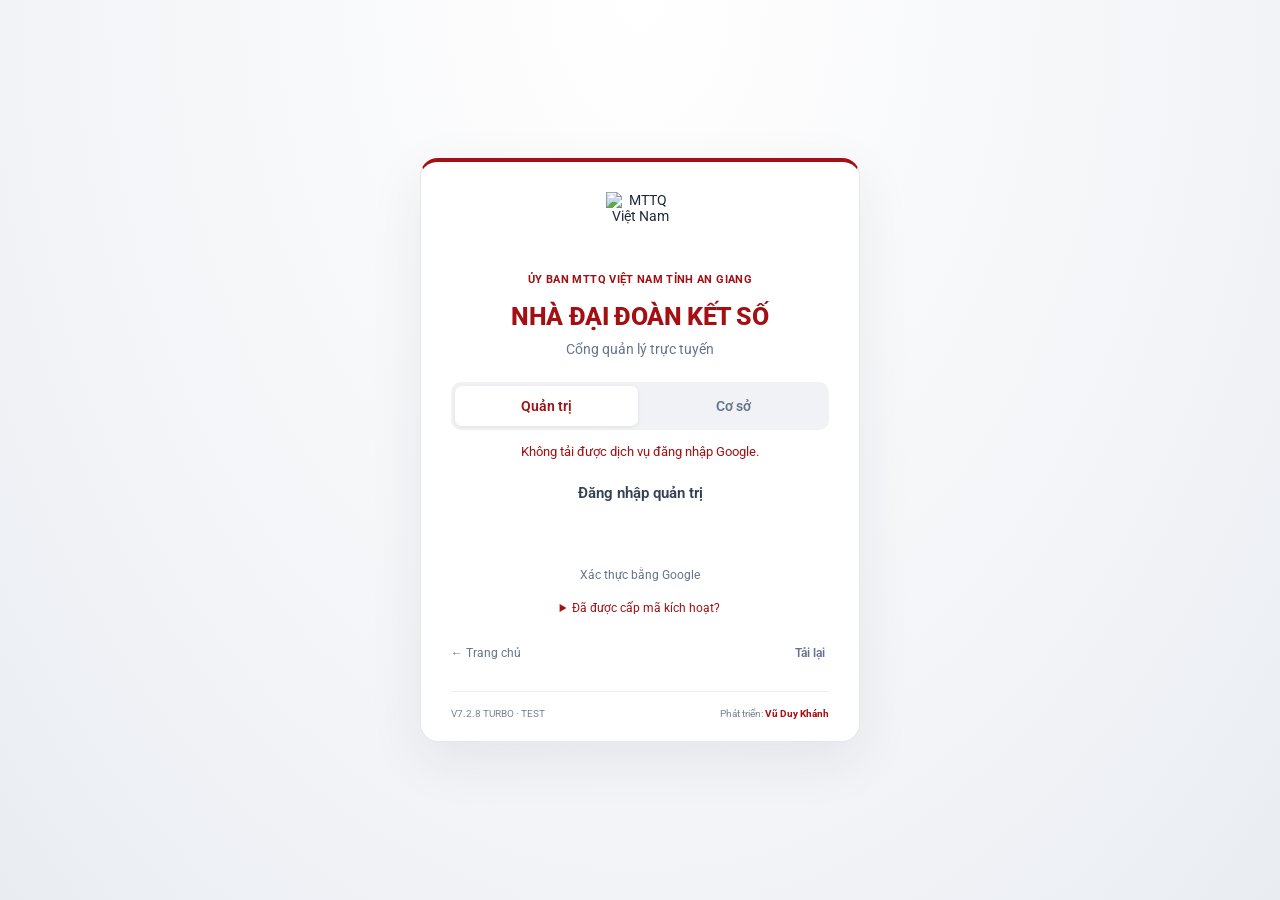
==== commit 5588797f: "V7.2.8 TURBO single dashboard request and smooth continuous gradient spinner" ====
--- a/workspace.html
+++ b/workspace.html
@@ -28,7 +28,7 @@
 #connect60 .login617-footer{display:flex;flex-wrap:wrap;justify-content:space-between;gap:8px;border-top:1px solid #edf0f3;padding:14px 0 0;margin:0;font-size:10px;color:#788394;background:transparent;position:static;line-height:1.5}
 .login617-footer strong{color:#a30f12}
 @media(max-width:480px){#connect60.login613{padding:14px}#connect60 .login613-card{padding:24px 20px 16px}.login617-brand img{width:60px;height:60px}#connect60 .login617-footer{justify-content:center}}
-</style><style>#connect60 .google617-label{font-size:15px;font-weight:600;color:#344054;margin:22px 0 10px}#connect60 #google612{margin:10px 0;min-height:44px}#connect60 .google617-caption{font-size:12px;color:#64748b;margin:0 0 16px}</style><style>.account700-stats{display:grid;grid-template-columns:repeat(4,minmax(0,1fr));gap:12px;margin:0 0 18px}.account700-stats>div{border:1px solid #e6e9ef;border-top:3px solid #a30f12;background:white;padding:14px;border-radius:12px}.account700-stats small,.account700-table small{display:block;color:#64748b;font-size:12px;line-height:1.5}.account700-stats strong{display:block;color:#a30f12;font-size:28px;margin-top:5px}.account700-toolbar,.account700-filter{display:flex;gap:8px;flex-wrap:wrap;align-items:center;margin:12px 0}.account700-filter input{flex:1 1 240px}.account700-filter select{flex:1 1 150px}.account700-table{max-height:65vh}.account700-table table{min-width:940px}.account700-table th{position:sticky;top:0;z-index:1}.account700-actions{display:flex;gap:5px;flex-wrap:wrap}.account700-actions button{padding:7px 9px;font-size:12px}.state700{display:inline-block;font-size:12px;padding:4px 8px;border-radius:20px;white-space:nowrap}.on700{color:#166534;background:#dcfce7}.off700{color:#475569;background:#e2e8f0}#profile700,#batch700,#info700{max-width:94vw;width:min(820px,94vw)}#profile700 label{display:block;margin:12px 0}#profile700 input{width:100%}#current700[hidden],#changeNow700[hidden]{display:none!important}@media(max-width:640px){.account700-stats{grid-template-columns:repeat(2,minmax(0,1fr))}.account700-toolbar button{font-size:12px;padding:8px}.account700-table{max-height:58vh}}</style><style>.status705-value{font-size:20px!important}.maintenance705{border-left:4px solid #a30f12;background:#fff6e1;padding:12px;margin-bottom:12px;white-space:pre-wrap}.maintenance705[hidden]{display:none!important}#settings705 label{display:block;margin:12px 0}#settings705 textarea,#staffPaste705{width:100%;box-sizing:border-box}#staffImport705{width:min(760px,94vw)}#staffPreview705{max-height:240px;overflow:auto;white-space:pre-wrap}</style><style>.group706{display:flex!important;align-items:center;justify-content:space-between;width:100%;font-size:11px!important;font-weight:700;letter-spacing:.5px;color:#ffe29a!important;background:transparent!important;border:0!important;padding:10px 12px!important;text-align:left}.group706 span{transition:transform .2s}.group706[aria-expanded=false] span{transform:rotate(-90deg)}.groupItems706[hidden]{display:none!important}.sys706-heading{display:flex;justify-content:space-between;gap:12px;align-items:center;margin-bottom:16px}.sys706-heading h2{margin:0;color:#a30f12;font-size:21px}.sys706-heading p{margin:4px 0;color:#64748b;font-size:13px}.sys706-stats{grid-template-columns:repeat(4,minmax(0,1fr))}.sys706-icon{display:inline-flex;color:#a30f12;margin-bottom:6px}.sys706-stats .ok706{color:#15803d}.sys706-stats .warn706{color:#b45309}.sys706-stats .neutral706{color:#334155}.sys706-grid{display:grid;grid-template-columns:1.4fr 1fr;gap:14px;margin:16px 0}.sys706-box{border:1px solid #e2e8f0;background:#fff;border-radius:12px;padding:18px;min-width:0}.sys706-box h3{margin:0 0 12px;color:#243247;font-size:16px}.chart706{display:flex;align-items:end;gap:8px;min-height:150px}.bar706{flex:1;min-width:0;display:flex;flex-direction:column;align-items:center;gap:6px;font-size:11px;color:#64748b}.track706{height:108px;width:65%;background:#f1f5f9;display:flex;align-items:end;border-radius:5px;overflow:hidden}.track706 i{width:100%;background:#a30f12;border-radius:5px 5px 0 0}.muted706{font-size:12px;color:#64748b}.pause706{display:flex!important;align-items:center;gap:8px}.pause706 input{width:auto!important;margin:0!important}@media(max-width:760px){.sys706-stats{grid-template-columns:repeat(2,minmax(0,1fr))}.sys706-grid{grid-template-columns:1fr}.sys706-box{padding:13px}.sys706-heading h2{font-size:18px}.sys706-stats strong{font-size:17px!important}}</style><style>.d710-hero{display:flex;align-items:center;justify-content:space-between;gap:16px;background:linear-gradient(120deg,#8e1014,#bb161b);color:#fff;border-radius:14px;padding:22px;margin-bottom:14px;border-bottom:3px solid #e8b93b}.d710-hero small{color:#ffe09a;letter-spacing:.6px;font-weight:700}.d710-hero h2{font-size:clamp(20px,3vw,29px);margin:8px 0;color:#fff}.d710-hero p{margin:0;color:#fff0e8}.d710-filters{display:flex;gap:10px;flex-wrap:wrap;align-items:end;margin-bottom:14px}.d710-filters label{flex:1 1 100px;display:block;font-size:12px}.d710-filters label:first-child{flex:2 1 220px}.d710-filters input,.d710-filters select{width:100%;box-sizing:border-box}.d710-filters>input,.d710-filters>select{flex:1 1 180px;min-width:0}.d710-cards{display:grid;grid-template-columns:repeat(4,minmax(0,1fr));gap:12px;margin:14px 0}.d710-card{background:white;border:1px solid #e4e7ec;border-top:3px solid #a30f12;border-radius:12px;padding:16px;min-width:0}.d710-card span,.d710-card small{display:block;color:#64748b;font-size:12px;line-height:1.5}.d710-card strong{display:block;font-size:clamp(18px,2vw,26px);color:#a30f12;margin:10px 0;overflow-wrap:anywhere}.d710-danger{color:#b91c1c!important;font-weight:700}.d710-heading{display:flex;justify-content:space-between;align-items:center;gap:12px;flex-wrap:wrap}.d710-heading b{color:#a30f12}.d710-progress{height:13px;background:#eef1f5;border-radius:10px;overflow:hidden}.d710-progress i{display:block;height:100%;background:#15803d}.d710-muted{font-size:12px;color:#64748b;line-height:1.6}.d710-grid{display:grid;grid-template-columns:1fr 1fr;gap:14px}.d710-grid .panel{min-width:0}.d710-bar{display:grid;grid-template-columns:minmax(110px,1fr) 1.2fr 42px;gap:10px;align-items:center;margin:14px 0;font-size:13px}.d710-bar>div{background:#edf0f3;height:10px;border-radius:8px;overflow:hidden}.d710-bar i{display:block;height:100%;background:#a30f12}.d710-money{display:flex;justify-content:space-between;gap:10px;border-bottom:1px solid #eef1f5;padding:10px 0;font-size:13px}.d710-chart{display:flex;gap:6px;align-items:end}.d710-month{flex:1;min-width:0;text-align:center}.d710-month>div{height:120px;display:flex;gap:3px;align-items:end;justify-content:center;background:#fafafa}.d710-month i{width:35%;background:#a30f12}.d710-month i+i{background:#d4a017}.d710-month small{font-size:10px}.d710-reports{display:flex;gap:12px;flex-wrap:wrap}.d710-reports span{flex:1 1 120px;background:#f8f9fb;padding:14px;border-radius:8px;font-size:13px}.d710-reports b{display:block;font-size:24px;color:#a30f12;margin-top:6px}.d710-table table{min-width:920px}.d710-table small{display:block;color:#64748b}.d710-table th{position:sticky;top:0}@media(max-width:800px){.d710-cards{grid-template-columns:repeat(2,minmax(0,1fr))}.d710-grid{grid-template-columns:1fr}.d710-hero{flex-wrap:wrap;padding:16px}.d710-card{padding:12px}}@media print{.d710-filters,.d710-hero button{display:none!important}.d710-table{overflow:visible!important;max-height:none!important}.d710-table table{min-width:0!important;font-size:9px}.d710-cards{grid-template-columns:repeat(4,minmax(0,1fr))}}</style><style>.hero720{border:1px solid #e6e8ec;border-top:3px solid #a30f12;border-radius:12px;padding:15px;margin:12px 0;background:#fff}.head720{display:flex;justify-content:space-between;align-items:center;gap:14px}.head720 h3{margin:5px 0;color:#a30f12;font-size:19px}.head720 small,.head720 span{font-size:12px;color:#64748b}.p720{min-width:75px}.p720 b{font-size:13px}.p720>div{height:7px;background:#e9edf2;border-radius:6px;overflow:hidden}.p720 i{display:block;height:100%;background:#15803d}.head720 .p720{min-width:120px}.steps720{display:flex;flex-wrap:wrap;gap:6px;margin:14px 0}.steps720 span{padding:7px 9px;border-radius:6px;background:#f1f3f6;color:#64748b;font-size:12px}.steps720 .done720{background:#e4f4e9;color:#166534}.warn720{color:#b45309;font-size:12px;margin:0}.warn720:empty{display:none}.criteria720 label{display:flex!important;align-items:center;gap:8px}.criteria720 input{width:auto!important}.log720{border-bottom:1px solid #e2e8f0;padding:10px;overflow-wrap:anywhere}.log720 p{margin:5px 0;font-size:13px}.compare720{display:grid;grid-template-columns:1fr 1fr;gap:12px}.compare720 img{width:100%;max-height:50vh;object-fit:contain;background:#f6f7f9}.compare720 img:not([src]){display:none}#compare720{width:min(1000px,94vw)}#uploadResult720{white-space:pre-wrap;max-height:200px;overflow:auto}#upload720,#assess720,#classify720,#forms720{width:min(600px,94vw)}@media(max-width:600px){.head720{flex-wrap:wrap}.compare720{grid-template-columns:1fr}.steps720 span{font-size:11px}}</style><style>.smart725{border-top:1px solid #e2e8f0;margin-top:12px;padding-top:12px}.smart725 h3{font-size:15px;color:#a30f12}.smart725 details{margin:10px 0}.smart725 p{font-size:13px}#milestone725 textarea{width:100%;box-sizing:border-box}</style><style>#loginLoading727{position:fixed;inset:0;z-index:9999;background:rgba(255,255,255,.86);backdrop-filter:blur(5px);display:grid;place-items:center;padding:20px}#loginLoading727[hidden]{display:none!important}.load727{display:flex;flex-direction:column;align-items:center;justify-content:center;gap:13px;min-height:220px;text-align:center;padding:24px}.load727 strong{color:#a30f12;font-size:16px}.load727 small{color:#64748b}.spinner727{display:block;width:46px;height:46px;border:4px solid #f1e5e5;border-top-color:#a30f12;border-right-color:#d4a017;border-radius:50%;animation:spin727 .85s linear infinite}.skeleton727{width:min(440px,100%);display:grid;gap:10px}.skeleton727 i{height:13px;border-radius:8px;background:linear-gradient(90deg,#f1f3f5,#e3e7eb,#f1f3f5);background-size:200% 100%;animation:shimmer727 1.5s linear infinite}.skeleton727 i:nth-child(2){width:85%}.skeleton727 i:nth-child(3){width:65%}@keyframes spin727{to{transform:rotate(360deg)}}@keyframes shimmer727{to{background-position:-200% 0}}@media(prefers-reduced-motion:reduce){.spinner727,.skeleton727 i{animation:none}}</style></head><body><div id="loginLoading727" hidden role="status" aria-live="polite"><div class="load727"><span class="spinner727"></span><strong></strong><small>Đang kết nối hệ thống · Vui lòng không đóng trang</small></div></div><dialog id="milestoneDialog725"><form id="milestone725"><h2>Mốc thi công TEST</h2><p>Mỗi dòng: tên mốc|YYYY-MM-DD|0 hoặc 1 (hoàn thành)</p><textarea name="items" rows="8" required></textarea><button type="submit">Lưu</button><button type="button" onclick="this.closest('dialog').close()">Đóng</button></form></dialog><dialog id="assess720"><form id="assessForm720"><h2 id="assessTitle720"></h2><label>Ngày<input name="date" type="date" required></label><label>Hiện trạng / kết quả<input name="condition" maxlength="300" required></label><label>Nhận xét<textarea name="note" maxlength="700" required></textarea></label><p>Tiêu chí kiểm tra nội bộ TEST (không thay thế quy định xét duyệt)</p><div class="criteria720"><label><input type="checkbox" name="c0"> Đã kiểm tra thông tin hộ</label><label><input type="checkbox" name="c1"> Đã kiểm tra hiện trạng nhà</label><label><input type="checkbox" name="c2"> Đã đối chiếu đối tượng hỗ trợ</label><label><input type="checkbox" name="c3"> Đã kiểm tra minh chứng</label></div><button type="submit">Lưu phiếu</button> <button type="button" class="secondary" onclick="this.closest('dialog').close()">Đóng</button></form></dialog><dialog id="upload720"><form id="uploadForm720"><h2>Tải minh chứng TEST</h2><label>Nhóm<select name="category"></select></label><label>Chọn tối đa 5 tệp<input name="files" type="file" accept="image/jpeg,image/png,application/pdf" multiple required></label><label><input name="compress" type="checkbox" checked> Tối ưu ảnh JPEG lớn (có giảm chất lượng)</label><p>Tối đa 5 MB/tệp sau xử lý. PNG và PDF giữ nguyên.</p><pre id="uploadResult720"></pre><button type="submit">Tải lên</button> <button type="button" class="secondary" onclick="if(!busy)this.closest('dialog').close()">Đóng</button></form></dialog><dialog id="classify720"><form id="classifyForm720"><h2>Phân loại minh chứng</h2><label>Minh chứng<select name="evidenceId"></select></label><label>Nhóm<select name="category"></select></label><button type="submit">Lưu</button> <button type="button" class="secondary" onclick="this.closest('dialog').close()">Đóng</button></form></dialog><dialog id="compare720"><h2>So sánh hình ảnh</h2><div class="compare720"><div><label>Trước<select id="beforeSelect720"></select></label><img id="beforeImg720" alt="Ảnh trước"></div><div><label>Sau<select id="afterSelect720"></select></label><img id="afterImg720" alt="Ảnh sau"></div></div><button onclick="this.closest('dialog').close()">Đóng</button></dialog><dialog id="forms720"><h2>Biểu mẫu nghiệp vụ TEST</h2><select id="formsSelect720"><option value="survey">Phiếu khảo sát</option><option value="appraise">Phiếu thẩm định</option><option value="accept">Biên bản nghiệm thu</option><option value="handover">Biên bản bàn giao</option></select><p>Biểu mẫu dự thảo, cần rà soát trước khi sử dụng.</p><button id="formsPrint720">In / PDF</button> <button class="secondary" onclick="this.closest('dialog').close()">Đóng</button></dialog><dialog id="staffImport705"><h2>Nhập danh sách cán bộ từ Excel</h2><p>Sao chép 4 cột không có tiêu đề: mã đơn vị hoặc email, họ tên, điện thoại, chức vụ. Tối đa 102 dòng. Chỉ dữ liệu giả lập.</p><textarea id="staffPaste705" rows="8" placeholder="AG_001&#9;Cán bộ mẫu&#9;0900000000&#9;Chuyên viên"></textarea><pre id="staffPreview705"></pre><button id="staffPreviewBtn705">Kiểm tra trước</button> <button id="staffCommit705" disabled>Lưu dữ liệu</button> <button class="secondary" onclick="document.getElementById('staffImport705').close()">Đóng</button></dialog><dialog id="profile700"><form id="profileForm700"><h2>Thông tin cán bộ</h2><p id="profileName700"></p><label>Họ và tên<input name="staff" maxlength="120"></label><label>Điện thoại<input name="phone" maxlength="30" type="tel"></label><label>Chức vụ<input name="position" maxlength="120"></label><button type="submit">Lưu</button> <button type="button" class="secondary" onclick="document.getElementById('profile700').close()">Đóng</button></form></dialog><dialog id="batch700"><h2>Cấp mật khẩu TEST hàng loạt</h2><p id="batchStatus700"></p><table><thead><tr><th>Tài khoản</th><th>Mật khẩu tạm / kết quả</th><th></th></tr></thead><tbody id="batchRows700"></tbody></table><button id="batchClose700" onclick="document.getElementById('batch700').close()">Đóng và xóa mã hiển thị</button></dialog><dialog id="info700"><h2 id="infoTitle700"></h2><div id="infoBody700"></div><button onclick="document.getElementById('info700').close()">Đóng</button></dialog><dialog id="change615"><form id="changeForm615"><h2 id="changeTitle700">Đổi mật khẩu lần đầu</h2><label id="current700" hidden>Mật khẩu hiện tại<input id="currentPass700" name="currentPassword" type="password" maxlength="128" autocomplete="current-password"></label><p>Mật khẩu tạm chỉ dùng để kích hoạt. Đặt mật khẩu mới từ 8 đến 128 ký tự.</p><label>Mật khẩu mới<input name="password" type="password" minlength="8" maxlength="128" required autocomplete="new-password"></label><label>Nhập lại mật khẩu<input name="repeat" type="password" minlength="8" maxlength="128" required autocomplete="new-password"></label><button type="submit">Lưu mật khẩu mới</button><button type="button" class="secondary" onclick="location.reload()">Hủy và đăng nhập lại</button></form></dialog><dialog id="issued614"><h2>Mã kích hoạt dùng một lần</h2><p>Tài khoản: <strong id="issuedName614"></strong></p><p>Mã: <strong id="issuedCode614"></strong></p><p id="issuedNote615">Hết hạn sau 15 phút. Gửi riêng cho đúng cán bộ, không lưu vào Google Sheets.</p><button onclick="document.getElementById('issued614').close()">Đóng</button></dialog><dialog id="user61"><form id="userForm61"><h2>Tài khoản và phân quyền</h2><label>Email<input type="email" name="email" required maxlength="254"></label><label>Vai trò<select name="role"></select></label><label>Đơn vị<select name="unitId"></select></label><label><input type="checkbox" name="active"> Cho phép hoạt động</label><div class="toolbar"><button type="submit">Lưu</button><button type="button" class="secondary" onclick="document.getElementById('user61').close()">Hủy bỏ</button></div></form></dialog><section id="printRecord605"></section><dialog id="import604"><div class="heading"><h2>Nhập hồ sơ hàng loạt</h2><button onclick="document.getElementById('import604').close()">Đóng</button></div><p>Chọn CSV UTF-8 hoặc XLSX theo mẫu (trang tính đầu tiên, dữ liệu dạng văn bản). Không nhập dữ liệu thật.</p><button id="importTemplate604">Tải mẫu CSV</button><input type="file" id="importFile604" accept=".csv,.xlsx"><pre id="importResult604" style="white-space:pre-wrap"></pre><button id="importCommit604" disabled>Nhập hồ sơ hợp lệ</button></dialog><dialog id="modal604" aria-labelledby="modalTitle604"><form id="modalForm604"><div class="modalMark604">!</div><h2 id="modalTitle604"></h2><p id="modalText604"></p><label id="modalLabel604">Nội dung<input id="modalInput604" maxlength="1000"></label><div class="toolbar modalActions604"><button type="button" class="secondary" onclick="document.getElementById('modal604').close()">Hủy bỏ</button><button id="modalOk604">Xác nhận</button></div></form></dialog><dialog id="preview604"><div class="heading"><h2 id="previewTitle604"></h2><button onclick="document.getElementById('preview604').close()">Đóng</button></div><div id="previewBody604"></div><button id="previewDownload604">Tải tệp</button></dialog><div id="toast603" role="status" hidden></div><dialog id="detail603"><div class="heading"><h2 id="detailTitle603"></h2><button onclick="document.getElementById('detail603').close()">Đóng</button></div><div id="detailTabs603" class="toolbar"></div><div id="detailBody603"></div></dialog><section id="connect60" class="login613"><div class="login613-card"><div class="login617-brand"><img width="76" height="76" alt="MTTQ Việt Nam" src="https://commons.wikimedia.org/wiki/Special:Redirect/file/Bi%E1%BB%83u%20tr%C6%B0ng%20M%E1%BA%B7t%20tr%E1%BA%ADn%20T%E1%BB%95%20qu%E1%BB%91c%20Vi%E1%BB%87t%20Nam.svg"><p class="login613-agency">ỦY BAN MTTQ VIỆT NAM TỈNH AN GIANG</p><h1>NHÀ ĐẠI ĐOÀN KẾT SỐ</h1><p class="login617-sub">Cổng quản lý trực tuyến</p></div><div class="login617-tabs" role="tablist" aria-label="Phương thức đăng nhập"><button type="button" id="tabAdmin617" role="tab" aria-controls="panelAdmin617" aria-selected="true">Quản trị</button><button type="button" id="tabUnit617" role="tab" aria-controls="panelUnit617" aria-selected="false">Cơ sở</button></div><p id="error60" role="status" aria-live="polite"></p><div id="panelAdmin617" role="tabpanel" aria-labelledby="tabAdmin617"><div class="google617-label">Đăng nhập quản trị</div><div id="google612"></div><p class="google617-caption">Xác thực bằng Google</p><details class="login617-activation"><summary>Đã được cấp mã kích hoạt?</summary><div class="activate614"><label>Tên tài khoản MTTQ<input id="username614" autocomplete="off" placeholder="MTTQ_TENDONVI"></label><label>Mã kích hoạt<input id="activation614" type="password" maxlength="8" autocomplete="one-time-code"></label><small>Nhập mã trước khi chọn đăng nhập Google.</small></div></details></div><div id="panelUnit617" role="tabpanel" aria-labelledby="tabUnit617" hidden><form id="passForm615" class="activate614"><label>Tên đăng nhập<input name="username" required maxlength="165" autocomplete="username" placeholder="MTTQ_TENDONVI"></label><label>Mật khẩu<div class="login617-pass"><input name="password" id="pass617" required type="password" maxlength="128" autocomplete="current-password" placeholder="Nhập mật khẩu"><button type="button" id="show617" aria-label="Hiện mật khẩu" aria-pressed="false">Hiện</button></div></label><button type="submit">Đăng nhập</button></form></div><div class="login617-links"><a href="./">← Trang chủ</a><button type="button" onclick="location.reload()">Tải lại</button></div><footer class="login617-footer"><span>V7.2.7 SPEED · TEST</span><span>Phát triển: <strong>Vũ Duy Khánh</strong></span></footer></div></section><div id="app" hidden><aside><div class="brand"><img class="brand-logo" src="https://commons.wikimedia.org/wiki/Special:Redirect/file/Bi%E1%BB%83u%20tr%C6%B0ng%20M%E1%BA%B7t%20tr%E1%BA%ADn%20T%E1%BB%95%20qu%E1%BB%91c%20Vi%E1%BB%87t%20Nam.svg" alt=""><span class="brand-text">NHÀ ĐẠI ĐOÀN KẾT SỐ<small>MTTQ VIỆT NAM · AN GIANG</small></span></div><nav id="nav"></nav><button class="exit" onclick="exit605()">Thoát phiên làm việc</button></aside><div id="mobileShade" class="mobile-shade" hidden></div><main><header><button id="menuToggle" class="secondary" aria-label="Thu gọn hoặc mở menu" aria-expanded="true">☰</button><span>HỆ THỐNG QUẢN LÝ NHÀ ĐẠI ĐOÀN KẾT SỐ</span><button class="notice" id="notice602">Thông báo</button><button class="notice" id="changeNow700" hidden>Đổi mật khẩu</button><button class="notice" id="refresh60">Tải lại</button><small>V7.2.7 SPEED TEST · Thử nghiệm GitHub</small></header><article><div id="maintenance705" hidden role="status" class="maintenance705"></div><div class="heading"><div><small>TRUNG TÂM ĐIỀU HÀNH</small><h1 id="title">Tổng quan</h1><p>Dữ liệu giả lập lưu trên GAS · Chưa vận hành chính thức.</p></div><button id="add60">＋ Thêm hồ sơ mẫu</button></div><div id="content"></div></article><footer>Ủy ban MTTQ Việt Nam tỉnh An Giang · Phiên bản kết nối V7.2.7 SPEED TEST<span class="developer-credit">Thiết kế và phát triển hệ thống: <strong>Vũ Duy Khánh</strong></span></footer></main></div><dialog id="record60"><form id="form60"><h2>Hồ sơ nháp mẫu</h2><label>Đơn vị<select name="unitId" required></select></label><label>Chủ hộ<input name="hoTen" required maxlength="300"></label><label>Địa chỉ<input name="diaChi" required maxlength="300"></label><label>Điện thoại mẫu<input name="dienThoai" maxlength="300"></label><label>Đối tượng hỗ trợ<input name="doiTuong" maxlength="300" list="objects720" placeholder="Chọn hoặc nhập đối tượng"><datalist id="objects720"><option>Hộ nghèo</option><option>Hộ cận nghèo</option><option>Hoàn cảnh khó khăn</option><option>Khác</option></datalist></label><label>Hình thức hỗ trợ<input name="hinhThuc" maxlength="300" list="kinds720"><datalist id="kinds720"><option>Xây mới</option><option>Sửa chữa</option></datalist></label><label>Ghi chú<input name="ghiChu" maxlength="1000"></label><button id="save60">Lưu</button> <button type="button" onclick="document.getElementById('record60').close()">Đóng</button></form></dialog><style>@media print{aside,header,.heading button,#filter60,#connect60,footer{display:none!important}main{margin:0!important}article{padding:0!important}}#content .panel{overflow-wrap:anywhere}</style><dialog id="action602"><form id="actionForm602"><h2 id="actionTitle602"></h2><div id="actionFields602"></div><div class="toolbar"><button>Lưu</button><button type="button" class="secondary" onclick="document.getElementById('action602').close()">Hủy</button></div></form></dialog><script src="config613.js?v=61306"></script><script>
+</style><style>#connect60 .google617-label{font-size:15px;font-weight:600;color:#344054;margin:22px 0 10px}#connect60 #google612{margin:10px 0;min-height:44px}#connect60 .google617-caption{font-size:12px;color:#64748b;margin:0 0 16px}</style><style>.account700-stats{display:grid;grid-template-columns:repeat(4,minmax(0,1fr));gap:12px;margin:0 0 18px}.account700-stats>div{border:1px solid #e6e9ef;border-top:3px solid #a30f12;background:white;padding:14px;border-radius:12px}.account700-stats small,.account700-table small{display:block;color:#64748b;font-size:12px;line-height:1.5}.account700-stats strong{display:block;color:#a30f12;font-size:28px;margin-top:5px}.account700-toolbar,.account700-filter{display:flex;gap:8px;flex-wrap:wrap;align-items:center;margin:12px 0}.account700-filter input{flex:1 1 240px}.account700-filter select{flex:1 1 150px}.account700-table{max-height:65vh}.account700-table table{min-width:940px}.account700-table th{position:sticky;top:0;z-index:1}.account700-actions{display:flex;gap:5px;flex-wrap:wrap}.account700-actions button{padding:7px 9px;font-size:12px}.state700{display:inline-block;font-size:12px;padding:4px 8px;border-radius:20px;white-space:nowrap}.on700{color:#166534;background:#dcfce7}.off700{color:#475569;background:#e2e8f0}#profile700,#batch700,#info700{max-width:94vw;width:min(820px,94vw)}#profile700 label{display:block;margin:12px 0}#profile700 input{width:100%}#current700[hidden],#changeNow700[hidden]{display:none!important}@media(max-width:640px){.account700-stats{grid-template-columns:repeat(2,minmax(0,1fr))}.account700-toolbar button{font-size:12px;padding:8px}.account700-table{max-height:58vh}}</style><style>.status705-value{font-size:20px!important}.maintenance705{border-left:4px solid #a30f12;background:#fff6e1;padding:12px;margin-bottom:12px;white-space:pre-wrap}.maintenance705[hidden]{display:none!important}#settings705 label{display:block;margin:12px 0}#settings705 textarea,#staffPaste705{width:100%;box-sizing:border-box}#staffImport705{width:min(760px,94vw)}#staffPreview705{max-height:240px;overflow:auto;white-space:pre-wrap}</style><style>.group706{display:flex!important;align-items:center;justify-content:space-between;width:100%;font-size:11px!important;font-weight:700;letter-spacing:.5px;color:#ffe29a!important;background:transparent!important;border:0!important;padding:10px 12px!important;text-align:left}.group706 span{transition:transform .2s}.group706[aria-expanded=false] span{transform:rotate(-90deg)}.groupItems706[hidden]{display:none!important}.sys706-heading{display:flex;justify-content:space-between;gap:12px;align-items:center;margin-bottom:16px}.sys706-heading h2{margin:0;color:#a30f12;font-size:21px}.sys706-heading p{margin:4px 0;color:#64748b;font-size:13px}.sys706-stats{grid-template-columns:repeat(4,minmax(0,1fr))}.sys706-icon{display:inline-flex;color:#a30f12;margin-bottom:6px}.sys706-stats .ok706{color:#15803d}.sys706-stats .warn706{color:#b45309}.sys706-stats .neutral706{color:#334155}.sys706-grid{display:grid;grid-template-columns:1.4fr 1fr;gap:14px;margin:16px 0}.sys706-box{border:1px solid #e2e8f0;background:#fff;border-radius:12px;padding:18px;min-width:0}.sys706-box h3{margin:0 0 12px;color:#243247;font-size:16px}.chart706{display:flex;align-items:end;gap:8px;min-height:150px}.bar706{flex:1;min-width:0;display:flex;flex-direction:column;align-items:center;gap:6px;font-size:11px;color:#64748b}.track706{height:108px;width:65%;background:#f1f5f9;display:flex;align-items:end;border-radius:5px;overflow:hidden}.track706 i{width:100%;background:#a30f12;border-radius:5px 5px 0 0}.muted706{font-size:12px;color:#64748b}.pause706{display:flex!important;align-items:center;gap:8px}.pause706 input{width:auto!important;margin:0!important}@media(max-width:760px){.sys706-stats{grid-template-columns:repeat(2,minmax(0,1fr))}.sys706-grid{grid-template-columns:1fr}.sys706-box{padding:13px}.sys706-heading h2{font-size:18px}.sys706-stats strong{font-size:17px!important}}</style><style>.d710-hero{display:flex;align-items:center;justify-content:space-between;gap:16px;background:linear-gradient(120deg,#8e1014,#bb161b);color:#fff;border-radius:14px;padding:22px;margin-bottom:14px;border-bottom:3px solid #e8b93b}.d710-hero small{color:#ffe09a;letter-spacing:.6px;font-weight:700}.d710-hero h2{font-size:clamp(20px,3vw,29px);margin:8px 0;color:#fff}.d710-hero p{margin:0;color:#fff0e8}.d710-filters{display:flex;gap:10px;flex-wrap:wrap;align-items:end;margin-bottom:14px}.d710-filters label{flex:1 1 100px;display:block;font-size:12px}.d710-filters label:first-child{flex:2 1 220px}.d710-filters input,.d710-filters select{width:100%;box-sizing:border-box}.d710-filters>input,.d710-filters>select{flex:1 1 180px;min-width:0}.d710-cards{display:grid;grid-template-columns:repeat(4,minmax(0,1fr));gap:12px;margin:14px 0}.d710-card{background:white;border:1px solid #e4e7ec;border-top:3px solid #a30f12;border-radius:12px;padding:16px;min-width:0}.d710-card span,.d710-card small{display:block;color:#64748b;font-size:12px;line-height:1.5}.d710-card strong{display:block;font-size:clamp(18px,2vw,26px);color:#a30f12;margin:10px 0;overflow-wrap:anywhere}.d710-danger{color:#b91c1c!important;font-weight:700}.d710-heading{display:flex;justify-content:space-between;align-items:center;gap:12px;flex-wrap:wrap}.d710-heading b{color:#a30f12}.d710-progress{height:13px;background:#eef1f5;border-radius:10px;overflow:hidden}.d710-progress i{display:block;height:100%;background:#15803d}.d710-muted{font-size:12px;color:#64748b;line-height:1.6}.d710-grid{display:grid;grid-template-columns:1fr 1fr;gap:14px}.d710-grid .panel{min-width:0}.d710-bar{display:grid;grid-template-columns:minmax(110px,1fr) 1.2fr 42px;gap:10px;align-items:center;margin:14px 0;font-size:13px}.d710-bar>div{background:#edf0f3;height:10px;border-radius:8px;overflow:hidden}.d710-bar i{display:block;height:100%;background:#a30f12}.d710-money{display:flex;justify-content:space-between;gap:10px;border-bottom:1px solid #eef1f5;padding:10px 0;font-size:13px}.d710-chart{display:flex;gap:6px;align-items:end}.d710-month{flex:1;min-width:0;text-align:center}.d710-month>div{height:120px;display:flex;gap:3px;align-items:end;justify-content:center;background:#fafafa}.d710-month i{width:35%;background:#a30f12}.d710-month i+i{background:#d4a017}.d710-month small{font-size:10px}.d710-reports{display:flex;gap:12px;flex-wrap:wrap}.d710-reports span{flex:1 1 120px;background:#f8f9fb;padding:14px;border-radius:8px;font-size:13px}.d710-reports b{display:block;font-size:24px;color:#a30f12;margin-top:6px}.d710-table table{min-width:920px}.d710-table small{display:block;color:#64748b}.d710-table th{position:sticky;top:0}@media(max-width:800px){.d710-cards{grid-template-columns:repeat(2,minmax(0,1fr))}.d710-grid{grid-template-columns:1fr}.d710-hero{flex-wrap:wrap;padding:16px}.d710-card{padding:12px}}@media print{.d710-filters,.d710-hero button{display:none!important}.d710-table{overflow:visible!important;max-height:none!important}.d710-table table{min-width:0!important;font-size:9px}.d710-cards{grid-template-columns:repeat(4,minmax(0,1fr))}}</style><style>.hero720{border:1px solid #e6e8ec;border-top:3px solid #a30f12;border-radius:12px;padding:15px;margin:12px 0;background:#fff}.head720{display:flex;justify-content:space-between;align-items:center;gap:14px}.head720 h3{margin:5px 0;color:#a30f12;font-size:19px}.head720 small,.head720 span{font-size:12px;color:#64748b}.p720{min-width:75px}.p720 b{font-size:13px}.p720>div{height:7px;background:#e9edf2;border-radius:6px;overflow:hidden}.p720 i{display:block;height:100%;background:#15803d}.head720 .p720{min-width:120px}.steps720{display:flex;flex-wrap:wrap;gap:6px;margin:14px 0}.steps720 span{padding:7px 9px;border-radius:6px;background:#f1f3f6;color:#64748b;font-size:12px}.steps720 .done720{background:#e4f4e9;color:#166534}.warn720{color:#b45309;font-size:12px;margin:0}.warn720:empty{display:none}.criteria720 label{display:flex!important;align-items:center;gap:8px}.criteria720 input{width:auto!important}.log720{border-bottom:1px solid #e2e8f0;padding:10px;overflow-wrap:anywhere}.log720 p{margin:5px 0;font-size:13px}.compare720{display:grid;grid-template-columns:1fr 1fr;gap:12px}.compare720 img{width:100%;max-height:50vh;object-fit:contain;background:#f6f7f9}.compare720 img:not([src]){display:none}#compare720{width:min(1000px,94vw)}#uploadResult720{white-space:pre-wrap;max-height:200px;overflow:auto}#upload720,#assess720,#classify720,#forms720{width:min(600px,94vw)}@media(max-width:600px){.head720{flex-wrap:wrap}.compare720{grid-template-columns:1fr}.steps720 span{font-size:11px}}</style><style>.smart725{border-top:1px solid #e2e8f0;margin-top:12px;padding-top:12px}.smart725 h3{font-size:15px;color:#a30f12}.smart725 details{margin:10px 0}.smart725 p{font-size:13px}#milestone725 textarea{width:100%;box-sizing:border-box}</style><style>#loginLoading727{position:fixed;inset:0;z-index:9999;background:rgba(255,255,255,.86);backdrop-filter:blur(5px);display:grid;place-items:center;padding:20px}#loginLoading727[hidden]{display:none!important}.load727{display:flex;flex-direction:column;align-items:center;justify-content:center;gap:13px;min-height:220px;text-align:center;padding:24px}.load727 strong{color:#a30f12;font-size:16px}.load727 small{color:#64748b}.spinner727{display:block;box-sizing:border-box;flex:none;width:48px;height:48px;border-radius:50%;background:conic-gradient(from 0deg,#a30f12 0deg,#d4a017 110deg,#f1e5e5 240deg,#f1e5e5 360deg);position:relative;animation:ndkRotate728 .72s linear infinite!important;will-change:transform;transform-origin:50% 50%}.spinner727::after{content:'';position:absolute;inset:5px;background:#fff;border-radius:50%}@keyframes ndkRotate728{0%{transform:rotate(0deg)}100%{transform:rotate(360deg)}}.skeleton727{width:min(440px,100%);display:grid;gap:10px}.skeleton727 i{height:13px;border-radius:8px;background:linear-gradient(90deg,#f1f3f5,#e3e7eb,#f1f3f5);background-size:200% 100%;animation:shimmer727 1.5s linear infinite}.skeleton727 i:nth-child(2){width:85%}.skeleton727 i:nth-child(3){width:65%}@keyframes spin727{to{transform:rotate(360deg)}}@keyframes shimmer727{to{background-position:-200% 0}}@media(prefers-reduced-motion:reduce){.spinner727{animation:none!important}.skeleton727 i{animation:none}}</style></head><body><div id="loginLoading727" hidden role="status" aria-live="polite"><div class="load727"><span class="spinner727"></span><strong></strong><small>Đang kết nối hệ thống · Vui lòng không đóng trang</small></div></div><dialog id="milestoneDialog725"><form id="milestone725"><h2>Mốc thi công TEST</h2><p>Mỗi dòng: tên mốc|YYYY-MM-DD|0 hoặc 1 (hoàn thành)</p><textarea name="items" rows="8" required></textarea><button type="submit">Lưu</button><button type="button" onclick="this.closest('dialog').close()">Đóng</button></form></dialog><dialog id="assess720"><form id="assessForm720"><h2 id="assessTitle720"></h2><label>Ngày<input name="date" type="date" required></label><label>Hiện trạng / kết quả<input name="condition" maxlength="300" required></label><label>Nhận xét<textarea name="note" maxlength="700" required></textarea></label><p>Tiêu chí kiểm tra nội bộ TEST (không thay thế quy định xét duyệt)</p><div class="criteria720"><label><input type="checkbox" name="c0"> Đã kiểm tra thông tin hộ</label><label><input type="checkbox" name="c1"> Đã kiểm tra hiện trạng nhà</label><label><input type="checkbox" name="c2"> Đã đối chiếu đối tượng hỗ trợ</label><label><input type="checkbox" name="c3"> Đã kiểm tra minh chứng</label></div><button type="submit">Lưu phiếu</button> <button type="button" class="secondary" onclick="this.closest('dialog').close()">Đóng</button></form></dialog><dialog id="upload720"><form id="uploadForm720"><h2>Tải minh chứng TEST</h2><label>Nhóm<select name="category"></select></label><label>Chọn tối đa 5 tệp<input name="files" type="file" accept="image/jpeg,image/png,application/pdf" multiple required></label><label><input name="compress" type="checkbox" checked> Tối ưu ảnh JPEG lớn (có giảm chất lượng)</label><p>Tối đa 5 MB/tệp sau xử lý. PNG và PDF giữ nguyên.</p><pre id="uploadResult720"></pre><button type="submit">Tải lên</button> <button type="button" class="secondary" onclick="if(!busy)this.closest('dialog').close()">Đóng</button></form></dialog><dialog id="classify720"><form id="classifyForm720"><h2>Phân loại minh chứng</h2><label>Minh chứng<select name="evidenceId"></select></label><label>Nhóm<select name="category"></select></label><button type="submit">Lưu</button> <button type="button" class="secondary" onclick="this.closest('dialog').close()">Đóng</button></form></dialog><dialog id="compare720"><h2>So sánh hình ảnh</h2><div class="compare720"><div><label>Trước<select id="beforeSelect720"></select></label><img id="beforeImg720" alt="Ảnh trước"></div><div><label>Sau<select id="afterSelect720"></select></label><img id="afterImg720" alt="Ảnh sau"></div></div><button onclick="this.closest('dialog').close()">Đóng</button></dialog><dialog id="forms720"><h2>Biểu mẫu nghiệp vụ TEST</h2><select id="formsSelect720"><option value="survey">Phiếu khảo sát</option><option value="appraise">Phiếu thẩm định</option><option value="accept">Biên bản nghiệm thu</option><option value="handover">Biên bản bàn giao</option></select><p>Biểu mẫu dự thảo, cần rà soát trước khi sử dụng.</p><button id="formsPrint720">In / PDF</button> <button class="secondary" onclick="this.closest('dialog').close()">Đóng</button></dialog><dialog id="staffImport705"><h2>Nhập danh sách cán bộ từ Excel</h2><p>Sao chép 4 cột không có tiêu đề: mã đơn vị hoặc email, họ tên, điện thoại, chức vụ. Tối đa 102 dòng. Chỉ dữ liệu giả lập.</p><textarea id="staffPaste705" rows="8" placeholder="AG_001&#9;Cán bộ mẫu&#9;0900000000&#9;Chuyên viên"></textarea><pre id="staffPreview705"></pre><button id="staffPreviewBtn705">Kiểm tra trước</button> <button id="staffCommit705" disabled>Lưu dữ liệu</button> <button class="secondary" onclick="document.getElementById('staffImport705').close()">Đóng</button></dialog><dialog id="profile700"><form id="profileForm700"><h2>Thông tin cán bộ</h2><p id="profileName700"></p><label>Họ và tên<input name="staff" maxlength="120"></label><label>Điện thoại<input name="phone" maxlength="30" type="tel"></label><label>Chức vụ<input name="position" maxlength="120"></label><button type="submit">Lưu</button> <button type="button" class="secondary" onclick="document.getElementById('profile700').close()">Đóng</button></form></dialog><dialog id="batch700"><h2>Cấp mật khẩu TEST hàng loạt</h2><p id="batchStatus700"></p><table><thead><tr><th>Tài khoản</th><th>Mật khẩu tạm / kết quả</th><th></th></tr></thead><tbody id="batchRows700"></tbody></table><button id="batchClose700" onclick="document.getElementById('batch700').close()">Đóng và xóa mã hiển thị</button></dialog><dialog id="info700"><h2 id="infoTitle700"></h2><div id="infoBody700"></div><button onclick="document.getElementById('info700').close()">Đóng</button></dialog><dialog id="change615"><form id="changeForm615"><h2 id="changeTitle700">Đổi mật khẩu lần đầu</h2><label id="current700" hidden>Mật khẩu hiện tại<input id="currentPass700" name="currentPassword" type="password" maxlength="128" autocomplete="current-password"></label><p>Mật khẩu tạm chỉ dùng để kích hoạt. Đặt mật khẩu mới từ 8 đến 128 ký tự.</p><label>Mật khẩu mới<input name="password" type="password" minlength="8" maxlength="128" required autocomplete="new-password"></label><label>Nhập lại mật khẩu<input name="repeat" type="password" minlength="8" maxlength="128" required autocomplete="new-password"></label><button type="submit">Lưu mật khẩu mới</button><button type="button" class="secondary" onclick="location.reload()">Hủy và đăng nhập lại</button></form></dialog><dialog id="issued614"><h2>Mã kích hoạt dùng một lần</h2><p>Tài khoản: <strong id="issuedName614"></strong></p><p>Mã: <strong id="issuedCode614"></strong></p><p id="issuedNote615">Hết hạn sau 15 phút. Gửi riêng cho đúng cán bộ, không lưu vào Google Sheets.</p><button onclick="document.getElementById('issued614').close()">Đóng</button></dialog><dialog id="user61"><form id="userForm61"><h2>Tài khoản và phân quyền</h2><label>Email<input type="email" name="email" required maxlength="254"></label><label>Vai trò<select name="role"></select></label><label>Đơn vị<select name="unitId"></select></label><label><input type="checkbox" name="active"> Cho phép hoạt động</label><div class="toolbar"><button type="submit">Lưu</button><button type="button" class="secondary" onclick="document.getElementById('user61').close()">Hủy bỏ</button></div></form></dialog><section id="printRecord605"></section><dialog id="import604"><div class="heading"><h2>Nhập hồ sơ hàng loạt</h2><button onclick="document.getElementById('import604').close()">Đóng</button></div><p>Chọn CSV UTF-8 hoặc XLSX theo mẫu (trang tính đầu tiên, dữ liệu dạng văn bản). Không nhập dữ liệu thật.</p><button id="importTemplate604">Tải mẫu CSV</button><input type="file" id="importFile604" accept=".csv,.xlsx"><pre id="importResult604" style="white-space:pre-wrap"></pre><button id="importCommit604" disabled>Nhập hồ sơ hợp lệ</button></dialog><dialog id="modal604" aria-labelledby="modalTitle604"><form id="modalForm604"><div class="modalMark604">!</div><h2 id="modalTitle604"></h2><p id="modalText604"></p><label id="modalLabel604">Nội dung<input id="modalInput604" maxlength="1000"></label><div class="toolbar modalActions604"><button type="button" class="secondary" onclick="document.getElementById('modal604').close()">Hủy bỏ</button><button id="modalOk604">Xác nhận</button></div></form></dialog><dialog id="preview604"><div class="heading"><h2 id="previewTitle604"></h2><button onclick="document.getElementById('preview604').close()">Đóng</button></div><div id="previewBody604"></div><button id="previewDownload604">Tải tệp</button></dialog><div id="toast603" role="status" hidden></div><dialog id="detail603"><div class="heading"><h2 id="detailTitle603"></h2><button onclick="document.getElementById('detail603').close()">Đóng</button></div><div id="detailTabs603" class="toolbar"></div><div id="detailBody603"></div></dialog><section id="connect60" class="login613"><div class="login613-card"><div class="login617-brand"><img width="76" height="76" alt="MTTQ Việt Nam" src="https://commons.wikimedia.org/wiki/Special:Redirect/file/Bi%E1%BB%83u%20tr%C6%B0ng%20M%E1%BA%B7t%20tr%E1%BA%ADn%20T%E1%BB%95%20qu%E1%BB%91c%20Vi%E1%BB%87t%20Nam.svg"><p class="login613-agency">ỦY BAN MTTQ VIỆT NAM TỈNH AN GIANG</p><h1>NHÀ ĐẠI ĐOÀN KẾT SỐ</h1><p class="login617-sub">Cổng quản lý trực tuyến</p></div><div class="login617-tabs" role="tablist" aria-label="Phương thức đăng nhập"><button type="button" id="tabAdmin617" role="tab" aria-controls="panelAdmin617" aria-selected="true">Quản trị</button><button type="button" id="tabUnit617" role="tab" aria-controls="panelUnit617" aria-selected="false">Cơ sở</button></div><p id="error60" role="status" aria-live="polite"></p><div id="panelAdmin617" role="tabpanel" aria-labelledby="tabAdmin617"><div class="google617-label">Đăng nhập quản trị</div><div id="google612"></div><p class="google617-caption">Xác thực bằng Google</p><details class="login617-activation"><summary>Đã được cấp mã kích hoạt?</summary><div class="activate614"><label>Tên tài khoản MTTQ<input id="username614" autocomplete="off" placeholder="MTTQ_TENDONVI"></label><label>Mã kích hoạt<input id="activation614" type="password" maxlength="8" autocomplete="one-time-code"></label><small>Nhập mã trước khi chọn đăng nhập Google.</small></div></details></div><div id="panelUnit617" role="tabpanel" aria-labelledby="tabUnit617" hidden><form id="passForm615" class="activate614"><label>Tên đăng nhập<input name="username" required maxlength="165" autocomplete="username" placeholder="MTTQ_TENDONVI"></label><label>Mật khẩu<div class="login617-pass"><input name="password" id="pass617" required type="password" maxlength="128" autocomplete="current-password" placeholder="Nhập mật khẩu"><button type="button" id="show617" aria-label="Hiện mật khẩu" aria-pressed="false">Hiện</button></div></label><button type="submit">Đăng nhập</button></form></div><div class="login617-links"><a href="./">← Trang chủ</a><button type="button" onclick="location.reload()">Tải lại</button></div><footer class="login617-footer"><span>V7.2.8 TURBO · TEST</span><span>Phát triển: <strong>Vũ Duy Khánh</strong></span></footer></div></section><div id="app" hidden><aside><div class="brand"><img class="brand-logo" src="https://commons.wikimedia.org/wiki/Special:Redirect/file/Bi%E1%BB%83u%20tr%C6%B0ng%20M%E1%BA%B7t%20tr%E1%BA%ADn%20T%E1%BB%95%20qu%E1%BB%91c%20Vi%E1%BB%87t%20Nam.svg" alt=""><span class="brand-text">NHÀ ĐẠI ĐOÀN KẾT SỐ<small>MTTQ VIỆT NAM · AN GIANG</small></span></div><nav id="nav"></nav><button class="exit" onclick="exit605()">Thoát phiên làm việc</button></aside><div id="mobileShade" class="mobile-shade" hidden></div><main><header><button id="menuToggle" class="secondary" aria-label="Thu gọn hoặc mở menu" aria-expanded="true">☰</button><span>HỆ THỐNG QUẢN LÝ NHÀ ĐẠI ĐOÀN KẾT SỐ</span><button class="notice" id="notice602">Thông báo</button><button class="notice" id="changeNow700" hidden>Đổi mật khẩu</button><button class="notice" id="refresh60">Tải lại</button><small>V7.2.8 TURBO TEST · Thử nghiệm GitHub</small></header><article><div id="maintenance705" hidden role="status" class="maintenance705"></div><div class="heading"><div><small>TRUNG TÂM ĐIỀU HÀNH</small><h1 id="title">Tổng quan</h1><p>Dữ liệu giả lập lưu trên GAS · Chưa vận hành chính thức.</p></div><button id="add60">＋ Thêm hồ sơ mẫu</button></div><div id="content"></div></article><footer>Ủy ban MTTQ Việt Nam tỉnh An Giang · Phiên bản kết nối V7.2.8 TURBO TEST<span class="developer-credit">Thiết kế và phát triển hệ thống: <strong>Vũ Duy Khánh</strong></span></footer></main></div><dialog id="record60"><form id="form60"><h2>Hồ sơ nháp mẫu</h2><label>Đơn vị<select name="unitId" required></select></label><label>Chủ hộ<input name="hoTen" required maxlength="300"></label><label>Địa chỉ<input name="diaChi" required maxlength="300"></label><label>Điện thoại mẫu<input name="dienThoai" maxlength="300"></label><label>Đối tượng hỗ trợ<input name="doiTuong" maxlength="300" list="objects720" placeholder="Chọn hoặc nhập đối tượng"><datalist id="objects720"><option>Hộ nghèo</option><option>Hộ cận nghèo</option><option>Hoàn cảnh khó khăn</option><option>Khác</option></datalist></label><label>Hình thức hỗ trợ<input name="hinhThuc" maxlength="300" list="kinds720"><datalist id="kinds720"><option>Xây mới</option><option>Sửa chữa</option></datalist></label><label>Ghi chú<input name="ghiChu" maxlength="1000"></label><button id="save60">Lưu</button> <button type="button" onclick="document.getElementById('record60').close()">Đóng</button></form></dialog><style>@media print{aside,header,.heading button,#filter60,#connect60,footer{display:none!important}main{margin:0!important}article{padding:0!important}}#content .panel{overflow-wrap:anywhere}</style><dialog id="action602"><form id="actionForm602"><h2 id="actionTitle602"></h2><div id="actionFields602"></div><div class="toolbar"><button>Lưu</button><button type="button" class="secondary" onclick="document.getElementById('action602').close()">Hủy</button></div></form></dialog><script src="config613.js?v=61306"></script><script>
 const $=id=>document.getElementById(id),esc=s=>String(s??'').replace(/[&<>"']/g,c=>({'&':'&amp;','<':'&lt;','>':'&gt;','"':'&quot;',"'":'&#39;'}[c])),money=n=>Number(n||0).toLocaleString('vi-VN')+' đ';
 let token61='',expires61=0;
 let googleId612='';
@@ -41,7 +41,7 @@
 const pages=['Giám sát hệ thống','Kiểm tra hệ thống','Trung tâm thông báo','Tổng quan','Hồ sơ nhà ở','Phê duyệt hồ sơ','Báo cáo đơn vị','Tiến độ xây dựng','Quản lý kinh phí','Hình ảnh minh chứng','Nghiệm thu và lưu trữ','Điều hành chỉ tiêu','Giao việc nội bộ','Tiếp nhận báo cáo','Danh mục đơn vị','Tài khoản & phân quyền','Nhật ký hoạt động','Sao lưu dữ liệu'];function msg(s){if(s==='CANCEL')return;let b=$('toast603');b.textContent=errors603[s]||s;b.classList.toggle('error604',!!errors603[s]);b.hidden=false;clearTimeout(toastTimer603);toastTimer603=setTimeout(()=>b.hidden=true,5500)}
 async function load(initial=null){let seq=++request;loading727('Đang xác thực và kết nối dữ liệu');try{let x=initial;if(!x){if(token61&&Date.now()<expires61)x=await call('app.bootstrap727');else x=await login61()}if(!x.units)x=await call('app.bootstrap727');if(seq!==request)return;session=x.user;units=x.units;records=[];idleStart705();let b=$('maintenance705'),s=x.notice||{};if(b){b.textContent=(s.pause?'Tạm dừng nhập liệu. ':'')+(s.notice||'');b.hidden=!s.pause&&!s.notice}$('changeNow700').hidden=!passwordMode615;$('connect60').hidden=true;$('app').hidden=false;$('add60').hidden=!writer();nav602();document.querySelectorAll('[data-page]').forEach(b=>b.onclick=()=>go(pages[+b.dataset.page]));loading727('');await go(page);refreshNotice602()}catch(e){if(seq!==request)return;$('app').hidden=true;$('connect60').hidden=false;$('error60').textContent='Không thể xác thực hoặc tải dữ liệu: '+(errors603[e.message]||e.message)}finally{loading727('')}}
 function table(a,actions=false){return '<div class="scroll"><table><thead><tr><th>Mã hồ sơ</th><th>Đơn vị</th><th>Chủ hộ</th><th>Trạng thái</th><th>Phê duyệt</th><th>Hỗ trợ</th>'+(actions?'<th>Thao tác</th>':'')+'</tr></thead><tbody>'+a.map((r,i)=>'<tr><td>'+esc(code603(r))+'</td><td>'+esc(name(r.unitId))+'</td><td>'+esc(r.data.hoTen)+'</td><td>'+esc(r.data.trangThai)+'</td><td>'+esc(approval602(r.data.approval))+'</td><td>'+money(Number(r.data.kinhPhiTinh||0)+Number(r.data.kinhPhiCoSo||0))+'</td>'+(actions?'<td>'+ (writer()&&['DRAFT','SUPPLEMENT'].includes(r.data.approval)?'<button class="secondary" data-edit="'+i+'">Sửa</button> <button data-submit="'+i+'">Gửi thẩm định</button>':'')+(province()&&r.data.approval==='REVIEW'?'<button data-approve="'+i+'">Duyệt thử</button> <button class="secondary" data-return="'+i+'">Bổ sung</button>':'')+'</td>':'')+'</tr>').join('')+'</tbody></table></div>'}
-async function go(p){page=p;$('title').textContent=p;document.querySelectorAll('[data-page]').forEach(b=>b.classList.toggle('active',pages[+b.dataset.page]===p));document.querySelector('aside').classList.remove('open');$('mobileShade').hidden=true;$('content').innerHTML=pageLoading727(p);let seq=++request;try{if(p==='Tổng quan'){let r=await call('dashboard710',dashFilter605);if(seq!==request)return;dashboardUI710(r);queueUI726(seq);return}if(p==='Báo cáo đơn vị'){let r=await call(p==='Tổng quan'?'dashboard':'reports.summary',p==='Tổng quan'?dashFilter605:filter);if(seq!==request)return;let m=r.summary;$('content').innerHTML='<div class="panel"><b>'+esc(session.role)+' · '+esc(session.unitId?name(session.unitId):'Toàn tỉnh')+'</b><p>Chỉ dữ liệu giả lập. Thống kê theo ngày tiếp nhận, không phải dòng tiền phát sinh.</p></div>'+(p==='Báo cáo đơn vị'?'<div id="filter60" class="panel"><div class="toolbar"><label>Đơn vị<select id="fu60">'+(session.unitId?'':'<option value="">Toàn tỉnh</option>')+units.map(u=>'<option value="'+esc(u.id)+'">'+esc(u.name)+'</option>').join('')+'</select></label><label>Năm<input id="fy60" placeholder="2026" maxlength="4" value="'+esc(filter.year)+'"></label><label>Tháng<select id="fm60"><option value="">Tất cả</option>'+Array.from({length:12},(_,i)=>'<option value="'+String(i+1).padStart(2,'0')+'">'+(i+1)+'</option>').join('')+'</select></label><label>Quý<select id="fq605"><option value="">Tất cả</option><option>1</option><option>2</option><option>3</option><option>4</option></select></label><button id="apply60">Lọc</button><button id="csv60">Xuất CSV</button><button id="print60">In / PDF</button></div></div>':'')+'<div class="stats">'+[['Tổng hồ sơ',m.count],['Đã duyệt',m.approved],['Chờ xử lý',m.pending],['Bàn giao',m.done],['Hỗ trợ',money(m.support)],['Giải ngân',money(m.paid)]].map(([l,v])=>'<div class="card">'+l+'<b>'+v+'</b></div>').join('')+'</div><section class="panel"><h2>Danh sách theo phạm vi</h2>'+table(r.records)+'</section>';if(p==='Tổng quan'){dashboard602(r);dashboard603(r,seq);dashControls605()}if(p==='Báo cáo đơn vị'){$('fu60').value=session.unitId||filter.unitId;$('fu60').disabled=!!session.unitId;$('fm60').value=filter.month;$('fq605').value=filter.quarter||'';$('apply60').onclick=()=>{filter={unitId:$('fu60').value,year:$('fy60').value.trim(),month:$('fm60').value,quarter:$('fq605').value};if(filter.month&&filter.quarter){msg('Chỉ chọn tháng hoặc quý.');return}go(p)};$('csv60').onclick=()=>exportCsv(r.records);$('print60').onclick=()=>window.print();officeButtons602(r.period)}}else if(p==='Hồ sơ nhà ở'){await records603(seq)}else if(p==='Phê duyệt hồ sơ'){let a=await call('records.list');if(seq!==request)return;records=a;let b=p==='Phê duyệt hồ sơ'?a.filter(r=>r.data.approval==='REVIEW'):a;$('content').innerHTML='<section class="panel"><h2>'+esc(p)+'</h2>'+table(b,true)+'</section>';for(let [attr,fn] of [['edit',r=>edit(r)],['submit',r=>transition(r,'workflow.submit')],['approve',r=>transition(r,'workflow.review','APPROVED')],['return',r=>transition(r,'workflow.review','SUPPLEMENT')]])document.querySelectorAll('[data-'+attr+']').forEach(el=>el.onclick=()=>fn(b[Number(el.getAttribute('data-'+attr))]));if(province())batchUI726(b)}else{await extra601(p,seq)}}catch(e){if(seq===request)$('content').textContent='Không tải được: '+e.message}}
+async function go(p){page=p;$('title').textContent=p;document.querySelectorAll('[data-page]').forEach(b=>b.classList.toggle('active',pages[+b.dataset.page]===p));document.querySelector('aside').classList.remove('open');$('mobileShade').hidden=true;$('content').innerHTML=pageLoading727(p);let seq=++request;try{if(p==='Tổng quan'){let r=await call('dashboard710',{...dashFilter605,includeQueue:true});if(seq!==request)return;dashboardUI710(r);queueUI726(seq,r.queue);return}if(p==='Báo cáo đơn vị'){let r=await call(p==='Tổng quan'?'dashboard':'reports.summary',p==='Tổng quan'?dashFilter605:filter);if(seq!==request)return;let m=r.summary;$('content').innerHTML='<div class="panel"><b>'+esc(session.role)+' · '+esc(session.unitId?name(session.unitId):'Toàn tỉnh')+'</b><p>Chỉ dữ liệu giả lập. Thống kê theo ngày tiếp nhận, không phải dòng tiền phát sinh.</p></div>'+(p==='Báo cáo đơn vị'?'<div id="filter60" class="panel"><div class="toolbar"><label>Đơn vị<select id="fu60">'+(session.unitId?'':'<option value="">Toàn tỉnh</option>')+units.map(u=>'<option value="'+esc(u.id)+'">'+esc(u.name)+'</option>').join('')+'</select></label><label>Năm<input id="fy60" placeholder="2026" maxlength="4" value="'+esc(filter.year)+'"></label><label>Tháng<select id="fm60"><option value="">Tất cả</option>'+Array.from({length:12},(_,i)=>'<option value="'+String(i+1).padStart(2,'0')+'">'+(i+1)+'</option>').join('')+'</select></label><label>Quý<select id="fq605"><option value="">Tất cả</option><option>1</option><option>2</option><option>3</option><option>4</option></select></label><button id="apply60">Lọc</button><button id="csv60">Xuất CSV</button><button id="print60">In / PDF</button></div></div>':'')+'<div class="stats">'+[['Tổng hồ sơ',m.count],['Đã duyệt',m.approved],['Chờ xử lý',m.pending],['Bàn giao',m.done],['Hỗ trợ',money(m.support)],['Giải ngân',money(m.paid)]].map(([l,v])=>'<div class="card">'+l+'<b>'+v+'</b></div>').join('')+'</div><section class="panel"><h2>Danh sách theo phạm vi</h2>'+table(r.records)+'</section>';if(p==='Tổng quan'){dashboard602(r);dashboard603(r,seq);dashControls605()}if(p==='Báo cáo đơn vị'){$('fu60').value=session.unitId||filter.unitId;$('fu60').disabled=!!session.unitId;$('fm60').value=filter.month;$('fq605').value=filter.quarter||'';$('apply60').onclick=()=>{filter={unitId:$('fu60').value,year:$('fy60').value.trim(),month:$('fm60').value,quarter:$('fq605').value};if(filter.month&&filter.quarter){msg('Chỉ chọn tháng hoặc quý.');return}go(p)};$('csv60').onclick=()=>exportCsv(r.records);$('print60').onclick=()=>window.print();officeButtons602(r.period)}}else if(p==='Hồ sơ nhà ở'){await records603(seq)}else if(p==='Phê duyệt hồ sơ'){let a=await call('records.list');if(seq!==request)return;records=a;let b=p==='Phê duyệt hồ sơ'?a.filter(r=>r.data.approval==='REVIEW'):a;$('content').innerHTML='<section class="panel"><h2>'+esc(p)+'</h2>'+table(b,true)+'</section>';for(let [attr,fn] of [['edit',r=>edit(r)],['submit',r=>transition(r,'workflow.submit')],['approve',r=>transition(r,'workflow.review','APPROVED')],['return',r=>transition(r,'workflow.review','SUPPLEMENT')]])document.querySelectorAll('[data-'+attr+']').forEach(el=>el.onclick=()=>fn(b[Number(el.getAttribute('data-'+attr))]));if(province())batchUI726(b)}else{await extra601(p,seq)}}catch(e){if(seq===request)$('content').textContent='Không tải được: '+e.message}}
 function edit(r){if(!writer()||busy)return;editing=r||null;let f=$('form60').elements;f.unitId.innerHTML=units.map(u=>'<option value="'+esc(u.id)+'">'+esc(u.name)+'</option>').join('');f.unitId.value=r?.unitId||session.unitId||units[0]?.id||'';f.unitId.disabled=!!r||!!session.unitId;for(let k of ['hoTen','diaChi','dienThoai','doiTuong','hinhThuc','ghiChu'])f[k].value=r?.data[k]||'';wizard726();$('record60').showModal()}
 async function transition(r,action,decision){if(busy)return;busy=true;try{let note=decision==='SUPPLEMENT'?await input604('Lý do bổ sung','',true):'';if(!await confirm604('Xác nhận xử lý hồ sơ',code603(r)+' · '+(decision==='APPROVED'?'Phê duyệt':decision==='SUPPLEMENT'?'Yêu cầu bổ sung':'Gửi thẩm định')))return;await call(action,{id:r.id,version:r.version,decision:decision||'',note});await go(page)}catch(e){if(e.message!=='CANCEL')msg(e.message)}finally{busy=false}}
 function exportCsv(a){let q=v=>'"'+String(v??'').replace(/^\s*[=+@-]/,"'$&").replace(/"/g,'""')+'"',csv=[['Mã hồ sơ','Đơn vị','Chủ hộ','Trạng thái','Hỗ trợ','Giải ngân'],...a.map(r=>[code603(r),name(r.unitId),r.data.hoTen,r.data.trangThai,Number(r.data.kinhPhiTinh||0)+Number(r.data.kinhPhiCoSo||0),Number(r.data.kinhPhiGiaiNgan||0)])].map(r=>r.map(q).join(',')).join('\r\n');let el=document.createElement('a');el.href=URL.createObjectURL(new Blob(['\ufeff'+csv],{type:'text/csv;charset=utf-8'}));el.download='NDK-GAS-demo.csv';el.click();setTimeout(()=>URL.revokeObjectURL(el.href),1000)}
@@ -181,7 +181,7 @@
 function docx725(r){let d=r.data,lines=['ỦY BAN MTTQ VIỆT NAM TỈNH AN GIANG','HỒ SƠ NHÀ ĐẠI ĐOÀN KẾT — DỰ THẢO TEST','Mã hồ sơ: '+code603(r),'Đơn vị: '+name(r.unitId),'Chủ hộ: '+(d.hoTen||''),'Địa chỉ: '+(d.diaChi||''),'Đối tượng: '+(d.doiTuong||''),'Hình thức: '+(d.hinhThuc||''),'Tiến độ: '+(d.progress53||0)+'%','Ghi chú: '+(d.ghiChu||'')],ns='http://schemas.openxmlformats.org/';let files={'[Content_Types].xml':'<Types xmlns="'+ns+'package/2006/content-types"><Default Extension="rels" ContentType="application/vnd.openxmlformats-package.relationships+xml"/><Default Extension="xml" ContentType="application/xml"/><Override PartName="/word/document.xml" ContentType="application/vnd.openxmlformats-officedocument.wordprocessingml.document.main+xml"/></Types>','_rels/.rels':'<Relationships xmlns="'+ns+'package/2006/relationships"><Relationship Id="rId1" Type="'+ns+'officeDocument/2006/relationships/officeDocument" Target="word/document.xml"/></Relationships>','word/document.xml':'<w:document xmlns:w="'+ns+'wordprocessingml/2006/main"><w:body>'+lines.map((x,i)=>'<w:p><w:r><w:rPr><w:rFonts w:ascii="Times New Roman" w:hAnsi="Times New Roman"/><w:sz w:val="28"/>'+(i<2?'<w:b/>':'')+'</w:rPr><w:t xml:space="preserve">'+xml725(x)+'</w:t></w:r></w:p>').join('')+'<w:sectPr><w:pgSz w:w="11906" w:h="16838"/><w:pgMar w:top="1134" w:bottom="1134" w:left="1701" w:right="850"/></w:sectPr></w:body></w:document>'};download601('Ho-so-TEST.docx',zip725(files),'application/vnd.openxmlformats-officedocument.wordprocessingml.document')}
 function xlsx725(a){let ns='http://schemas.openxmlformats.org/',rows=[['Mã hồ sơ','Đơn vị','Chủ hộ','Trạng thái','Tiến độ (%)'],...a.map(r=>[code603(r),name(r.unitId),r.data.hoTen,r.data.trangThai,Number(r.data.progress53||0)])],files={'[Content_Types].xml':'<Types xmlns="'+ns+'package/2006/content-types"><Default Extension="rels" ContentType="application/vnd.openxmlformats-package.relationships+xml"/><Default Extension="xml" ContentType="application/xml"/><Override PartName="/xl/workbook.xml" ContentType="application/vnd.openxmlformats-officedocument.spreadsheetml.sheet.main+xml"/><Override PartName="/xl/worksheets/sheet1.xml" ContentType="application/vnd.openxmlformats-officedocument.spreadsheetml.worksheet+xml"/></Types>','_rels/.rels':'<Relationships xmlns="'+ns+'package/2006/relationships"><Relationship Id="rId1" Type="'+ns+'officeDocument/2006/relationships/officeDocument" Target="xl/workbook.xml"/></Relationships>','xl/workbook.xml':'<workbook xmlns="'+ns+'spreadsheetml/2006/main" xmlns:r="'+ns+'officeDocument/2006/relationships"><sheets><sheet name="Ho so TEST" sheetId="1" r:id="rId1"/></sheets></workbook>','xl/_rels/workbook.xml.rels':'<Relationships xmlns="'+ns+'package/2006/relationships"><Relationship Id="rId1" Type="'+ns+'officeDocument/2006/relationships/worksheet" Target="worksheets/sheet1.xml"/></Relationships>','xl/worksheets/sheet1.xml':'<worksheet xmlns="'+ns+'spreadsheetml/2006/main"><sheetData>'+rows.map((r,i)=>'<row r="'+(i+1)+'">'+r.map((v,j)=>'<c r="'+String.fromCharCode(65+j)+(i+1)+'" t="inlineStr"><is><t>'+xml725(v)+'</t></is></c>').join('')+'</row>').join('')+'</sheetData></worksheet>'};download601('Danh-sach-TEST.xlsx',zip725(files),'application/vnd.openxmlformats-officedocument.spreadsheetml.sheet')}
 
-async function queueUI726(seq){try{let q=await call('records.queue726');if(seq!==request)return;let box=document.createElement('section');box.className='panel';box.innerHTML='<h2>Công việc cần xử lý</h2><div class="d710-cards">'+[['Chờ thẩm định','review','pending'],['Cần bổ sung','supplement',''],['Chưa có minh chứng','missing',''],['Sắp đến hạn','soon','soon'],['Quá hạn','late','late'],['Chờ nghiệm thu / bàn giao','accept','']].map(([t,k,m])=>'<div class="d710-card"><span>'+esc(t)+'</span><strong>'+Number(q[k]||0)+'</strong>'+(m?'<button class="secondary" data-mode726="'+m+'">Xem danh sách</button>':'')+'</div>').join('')+'</div>';$('content').prepend(box);box.querySelectorAll('[data-mode726]').forEach(b=>b.onclick=()=>{Object.assign(listFilter603,{mode:b.dataset.mode726,term:'',unitId:'',status:'',object:'',kind:'',year:'',page:1});go('Hồ sơ nhà ở')})}catch(e){if(seq===request){let b=document.createElement('p');b.textContent='Chưa tải được công việc: '+e.message;$('content').prepend(b)}}}
+async function queueUI726(seq,initial=null){try{let q=initial||await call('records.queue726');if(seq!==request)return;let box=document.createElement('section');box.className='panel';box.innerHTML='<h2>Công việc cần xử lý</h2><div class="d710-cards">'+[['Chờ thẩm định','review','pending'],['Cần bổ sung','supplement',''],['Chưa có minh chứng','missing',''],['Sắp đến hạn','soon','soon'],['Quá hạn','late','late'],['Chờ nghiệm thu / bàn giao','accept','']].map(([t,k,m])=>'<div class="d710-card"><span>'+esc(t)+'</span><strong>'+Number(q[k]||0)+'</strong>'+(m?'<button class="secondary" data-mode726="'+m+'">Xem danh sách</button>':'')+'</div>').join('')+'</div>';$('content').prepend(box);box.querySelectorAll('[data-mode726]').forEach(b=>b.onclick=()=>{Object.assign(listFilter603,{mode:b.dataset.mode726,term:'',unitId:'',status:'',object:'',kind:'',year:'',page:1});go('Hồ sơ nhà ở')})}catch(e){if(seq===request){let b=document.createElement('p');b.textContent='Chưa tải được công việc: '+e.message;$('content').prepend(b)}}}
 function wizard726(){let f=$('form60'),labels=[...f.querySelectorAll(':scope > label')],old=$('wizard726');if(old)old.remove();let box=document.createElement('div');box.id='wizard726';f.querySelector('h2').after(box);let step=0,groups=[['unitId','hoTen','diaChi','dienThoai'],['doiTuong','hinhThuc','ghiChu'],[]],render=()=>{labels.forEach(l=>{let x=l.querySelector('input,select');l.hidden=!groups[step].includes(x.name)});$('save60').hidden=step!==2;box.innerHTML='<p><b>Bước '+(step+1)+'/3 · '+['Thông tin hộ','Đối tượng và hiện trạng','Kiểm tra trước khi lưu'][step]+'</b></p>'+(step===2?'<p>'+labels.map(l=>{let x=l.querySelector('input,select');return esc(x.name==='unitId'?'Đơn vị':l.firstChild.textContent)+': '+esc(x.name==='unitId'?name(x.value):x.value||'—')}).join('<br>')+'</p><p>Minh chứng được tải sau khi lưu hồ sơ nháp.</p>':'')+'<button type="button" id="back726" class="secondary" '+(step===0?'disabled':'')+'>Quay lại</button> <button type="button" id="next726" '+(step===2?'hidden':'')+'>Tiếp theo</button>';$('back726').onclick=()=>{step--;render()};$('next726').onclick=()=>{for(let l of labels){let x=l.querySelector('input,select');if(!l.hidden&&!x.reportValidity())return}step++;render()}};render()}
 function batchUI726(rows){let panel=document.createElement('section');panel.className='panel';let a=rows.filter(r=>!r.data.archived&&!r.data.settlement56&&!['PAUSED','CANCELLED'].includes(r.data.control725?.state));panel.innerHTML='<h2>Xét duyệt theo lô TEST</h2><p>Chọn tối đa 10 hồ sơ. Duyệt chỉ khi đủ 4 tiêu chí thẩm định. Kiểm tra trước khi ghi.</p><div style="max-height:250px;overflow:auto">'+a.map((r,i)=>'<label style="display:flex;gap:8px;align-items:center"><input type="checkbox" style="width:auto" data-batch726="'+i+'">'+esc(code603(r)+' · '+r.data.hoTen)+'</label>').join('')+'</div><label>Quyết định<select id="decision726"><option value="APPROVED">Duyệt</option><option value="SUPPLEMENT">Yêu cầu bổ sung</option></select></label><label>Lý do<textarea id="note726" maxlength="1000"></textarea></label><button id="batch726">Kiểm tra và xác nhận</button>';$('content').prepend(panel);$('batch726').onclick=async()=>{if(busy)return;let items=[...panel.querySelectorAll('[data-batch726]:checked')].map(x=>{let r=a[+x.dataset.batch726];return {id:r.id,version:r.version}});if(!items.length||items.length>10){msg('Chọn 1–10 hồ sơ');return}let q={items,decision:$('decision726').value,note:$('note726').value};busy=true;try{let v=await call('workflow.batch725',{...q,commit:false});if(!await confirm604('Xác nhận xét duyệt','Áp dụng quyết định cho '+v.count+' hồ sơ?'))return;await call('workflow.batch725',{...q,commit:true});await go('Phê duyệt hồ sơ')}catch(e){msg(e.message+' — nếu lỗi khi ghi, tải lại danh sách để kiểm tra kết quả từng hồ sơ.')}finally{busy=false}}}
 function detail726(r){let bar=$('detailTools605'),add=(t,fn)=>{let b=document.createElement('button');b.className='secondary';b.textContent=t;b.onclick=fn;bar.append(b)};add('In bìa hồ sơ',()=>{let root=$('printRecord605');root.innerHTML='<h3 style="text-align:center">ỦY BAN MTTQ VIỆT NAM TỈNH AN GIANG</h3><h1 style="text-align:center;margin-top:90px">HỒ SƠ NHÀ ĐẠI ĐOÀN KẾT</h1><p style="text-align:center">DỰ THẢO TEST</p><p>Mã: '+esc(code603(r))+'</p><p>Đơn vị: '+esc(name(r.unitId))+'</p><p>Chủ hộ: '+esc(r.data.hoTen)+'</p><p>Năm: '+esc(String(r.data.ngayTiepNhan||'').slice(0,4))+'</p>';document.body.classList.add('printing605');window.print();document.body.classList.remove('printing605')});add('Sao chép mã tra cứu',async()=>{try{await navigator.clipboard.writeText(code603(r));msg('Đã sao chép mã; cần đăng nhập để tra cứu.')}catch(e){msg('Không thể sao chép')}})}
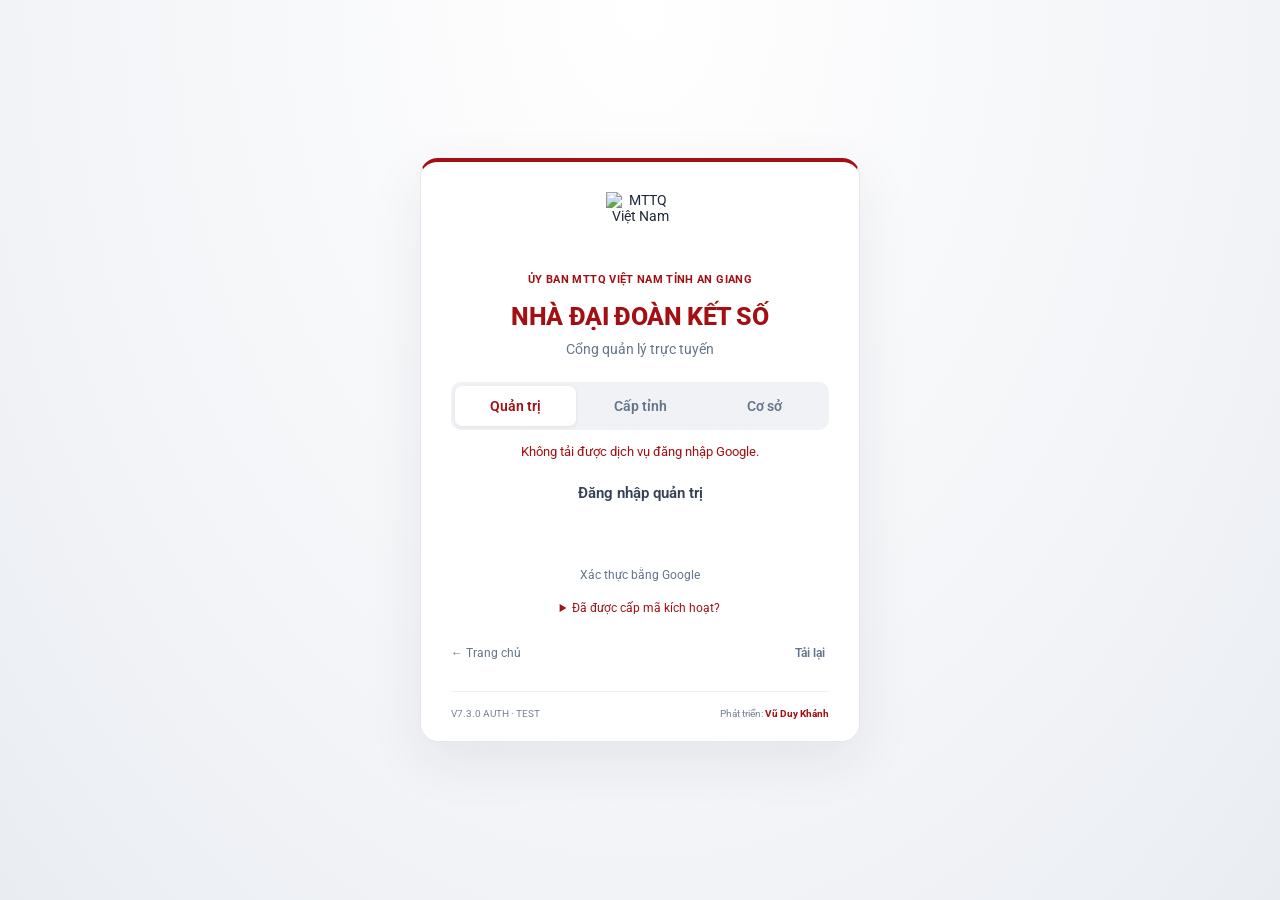
==== commit 7c63e43b: "Three login tabs and provincial password issuance, reset and account filtering" ====
--- a/workspace.html
+++ b/workspace.html
@@ -28,7 +28,7 @@
 #connect60 .login617-footer{display:flex;flex-wrap:wrap;justify-content:space-between;gap:8px;border-top:1px solid #edf0f3;padding:14px 0 0;margin:0;font-size:10px;color:#788394;background:transparent;position:static;line-height:1.5}
 .login617-footer strong{color:#a30f12}
 @media(max-width:480px){#connect60.login613{padding:14px}#connect60 .login613-card{padding:24px 20px 16px}.login617-brand img{width:60px;height:60px}#connect60 .login617-footer{justify-content:center}}
-</style><style>#connect60 .google617-label{font-size:15px;font-weight:600;color:#344054;margin:22px 0 10px}#connect60 #google612{margin:10px 0;min-height:44px}#connect60 .google617-caption{font-size:12px;color:#64748b;margin:0 0 16px}</style><style>.account700-stats{display:grid;grid-template-columns:repeat(4,minmax(0,1fr));gap:12px;margin:0 0 18px}.account700-stats>div{border:1px solid #e6e9ef;border-top:3px solid #a30f12;background:white;padding:14px;border-radius:12px}.account700-stats small,.account700-table small{display:block;color:#64748b;font-size:12px;line-height:1.5}.account700-stats strong{display:block;color:#a30f12;font-size:28px;margin-top:5px}.account700-toolbar,.account700-filter{display:flex;gap:8px;flex-wrap:wrap;align-items:center;margin:12px 0}.account700-filter input{flex:1 1 240px}.account700-filter select{flex:1 1 150px}.account700-table{max-height:65vh}.account700-table table{min-width:940px}.account700-table th{position:sticky;top:0;z-index:1}.account700-actions{display:flex;gap:5px;flex-wrap:wrap}.account700-actions button{padding:7px 9px;font-size:12px}.state700{display:inline-block;font-size:12px;padding:4px 8px;border-radius:20px;white-space:nowrap}.on700{color:#166534;background:#dcfce7}.off700{color:#475569;background:#e2e8f0}#profile700,#batch700,#info700{max-width:94vw;width:min(820px,94vw)}#profile700 label{display:block;margin:12px 0}#profile700 input{width:100%}#current700[hidden],#changeNow700[hidden]{display:none!important}@media(max-width:640px){.account700-stats{grid-template-columns:repeat(2,minmax(0,1fr))}.account700-toolbar button{font-size:12px;padding:8px}.account700-table{max-height:58vh}}</style><style>.status705-value{font-size:20px!important}.maintenance705{border-left:4px solid #a30f12;background:#fff6e1;padding:12px;margin-bottom:12px;white-space:pre-wrap}.maintenance705[hidden]{display:none!important}#settings705 label{display:block;margin:12px 0}#settings705 textarea,#staffPaste705{width:100%;box-sizing:border-box}#staffImport705{width:min(760px,94vw)}#staffPreview705{max-height:240px;overflow:auto;white-space:pre-wrap}</style><style>.group706{display:flex!important;align-items:center;justify-content:space-between;width:100%;font-size:11px!important;font-weight:700;letter-spacing:.5px;color:#ffe29a!important;background:transparent!important;border:0!important;padding:10px 12px!important;text-align:left}.group706 span{transition:transform .2s}.group706[aria-expanded=false] span{transform:rotate(-90deg)}.groupItems706[hidden]{display:none!important}.sys706-heading{display:flex;justify-content:space-between;gap:12px;align-items:center;margin-bottom:16px}.sys706-heading h2{margin:0;color:#a30f12;font-size:21px}.sys706-heading p{margin:4px 0;color:#64748b;font-size:13px}.sys706-stats{grid-template-columns:repeat(4,minmax(0,1fr))}.sys706-icon{display:inline-flex;color:#a30f12;margin-bottom:6px}.sys706-stats .ok706{color:#15803d}.sys706-stats .warn706{color:#b45309}.sys706-stats .neutral706{color:#334155}.sys706-grid{display:grid;grid-template-columns:1.4fr 1fr;gap:14px;margin:16px 0}.sys706-box{border:1px solid #e2e8f0;background:#fff;border-radius:12px;padding:18px;min-width:0}.sys706-box h3{margin:0 0 12px;color:#243247;font-size:16px}.chart706{display:flex;align-items:end;gap:8px;min-height:150px}.bar706{flex:1;min-width:0;display:flex;flex-direction:column;align-items:center;gap:6px;font-size:11px;color:#64748b}.track706{height:108px;width:65%;background:#f1f5f9;display:flex;align-items:end;border-radius:5px;overflow:hidden}.track706 i{width:100%;background:#a30f12;border-radius:5px 5px 0 0}.muted706{font-size:12px;color:#64748b}.pause706{display:flex!important;align-items:center;gap:8px}.pause706 input{width:auto!important;margin:0!important}@media(max-width:760px){.sys706-stats{grid-template-columns:repeat(2,minmax(0,1fr))}.sys706-grid{grid-template-columns:1fr}.sys706-box{padding:13px}.sys706-heading h2{font-size:18px}.sys706-stats strong{font-size:17px!important}}</style><style>.d710-hero{display:flex;align-items:center;justify-content:space-between;gap:16px;background:linear-gradient(120deg,#8e1014,#bb161b);color:#fff;border-radius:14px;padding:22px;margin-bottom:14px;border-bottom:3px solid #e8b93b}.d710-hero small{color:#ffe09a;letter-spacing:.6px;font-weight:700}.d710-hero h2{font-size:clamp(20px,3vw,29px);margin:8px 0;color:#fff}.d710-hero p{margin:0;color:#fff0e8}.d710-filters{display:flex;gap:10px;flex-wrap:wrap;align-items:end;margin-bottom:14px}.d710-filters label{flex:1 1 100px;display:block;font-size:12px}.d710-filters label:first-child{flex:2 1 220px}.d710-filters input,.d710-filters select{width:100%;box-sizing:border-box}.d710-filters>input,.d710-filters>select{flex:1 1 180px;min-width:0}.d710-cards{display:grid;grid-template-columns:repeat(4,minmax(0,1fr));gap:12px;margin:14px 0}.d710-card{background:white;border:1px solid #e4e7ec;border-top:3px solid #a30f12;border-radius:12px;padding:16px;min-width:0}.d710-card span,.d710-card small{display:block;color:#64748b;font-size:12px;line-height:1.5}.d710-card strong{display:block;font-size:clamp(18px,2vw,26px);color:#a30f12;margin:10px 0;overflow-wrap:anywhere}.d710-danger{color:#b91c1c!important;font-weight:700}.d710-heading{display:flex;justify-content:space-between;align-items:center;gap:12px;flex-wrap:wrap}.d710-heading b{color:#a30f12}.d710-progress{height:13px;background:#eef1f5;border-radius:10px;overflow:hidden}.d710-progress i{display:block;height:100%;background:#15803d}.d710-muted{font-size:12px;color:#64748b;line-height:1.6}.d710-grid{display:grid;grid-template-columns:1fr 1fr;gap:14px}.d710-grid .panel{min-width:0}.d710-bar{display:grid;grid-template-columns:minmax(110px,1fr) 1.2fr 42px;gap:10px;align-items:center;margin:14px 0;font-size:13px}.d710-bar>div{background:#edf0f3;height:10px;border-radius:8px;overflow:hidden}.d710-bar i{display:block;height:100%;background:#a30f12}.d710-money{display:flex;justify-content:space-between;gap:10px;border-bottom:1px solid #eef1f5;padding:10px 0;font-size:13px}.d710-chart{display:flex;gap:6px;align-items:end}.d710-month{flex:1;min-width:0;text-align:center}.d710-month>div{height:120px;display:flex;gap:3px;align-items:end;justify-content:center;background:#fafafa}.d710-month i{width:35%;background:#a30f12}.d710-month i+i{background:#d4a017}.d710-month small{font-size:10px}.d710-reports{display:flex;gap:12px;flex-wrap:wrap}.d710-reports span{flex:1 1 120px;background:#f8f9fb;padding:14px;border-radius:8px;font-size:13px}.d710-reports b{display:block;font-size:24px;color:#a30f12;margin-top:6px}.d710-table table{min-width:920px}.d710-table small{display:block;color:#64748b}.d710-table th{position:sticky;top:0}@media(max-width:800px){.d710-cards{grid-template-columns:repeat(2,minmax(0,1fr))}.d710-grid{grid-template-columns:1fr}.d710-hero{flex-wrap:wrap;padding:16px}.d710-card{padding:12px}}@media print{.d710-filters,.d710-hero button{display:none!important}.d710-table{overflow:visible!important;max-height:none!important}.d710-table table{min-width:0!important;font-size:9px}.d710-cards{grid-template-columns:repeat(4,minmax(0,1fr))}}</style><style>.hero720{border:1px solid #e6e8ec;border-top:3px solid #a30f12;border-radius:12px;padding:15px;margin:12px 0;background:#fff}.head720{display:flex;justify-content:space-between;align-items:center;gap:14px}.head720 h3{margin:5px 0;color:#a30f12;font-size:19px}.head720 small,.head720 span{font-size:12px;color:#64748b}.p720{min-width:75px}.p720 b{font-size:13px}.p720>div{height:7px;background:#e9edf2;border-radius:6px;overflow:hidden}.p720 i{display:block;height:100%;background:#15803d}.head720 .p720{min-width:120px}.steps720{display:flex;flex-wrap:wrap;gap:6px;margin:14px 0}.steps720 span{padding:7px 9px;border-radius:6px;background:#f1f3f6;color:#64748b;font-size:12px}.steps720 .done720{background:#e4f4e9;color:#166534}.warn720{color:#b45309;font-size:12px;margin:0}.warn720:empty{display:none}.criteria720 label{display:flex!important;align-items:center;gap:8px}.criteria720 input{width:auto!important}.log720{border-bottom:1px solid #e2e8f0;padding:10px;overflow-wrap:anywhere}.log720 p{margin:5px 0;font-size:13px}.compare720{display:grid;grid-template-columns:1fr 1fr;gap:12px}.compare720 img{width:100%;max-height:50vh;object-fit:contain;background:#f6f7f9}.compare720 img:not([src]){display:none}#compare720{width:min(1000px,94vw)}#uploadResult720{white-space:pre-wrap;max-height:200px;overflow:auto}#upload720,#assess720,#classify720,#forms720{width:min(600px,94vw)}@media(max-width:600px){.head720{flex-wrap:wrap}.compare720{grid-template-columns:1fr}.steps720 span{font-size:11px}}</style><style>.smart725{border-top:1px solid #e2e8f0;margin-top:12px;padding-top:12px}.smart725 h3{font-size:15px;color:#a30f12}.smart725 details{margin:10px 0}.smart725 p{font-size:13px}#milestone725 textarea{width:100%;box-sizing:border-box}</style><style>#loginLoading727{position:fixed;inset:0;z-index:9999;background:rgba(255,255,255,.86);backdrop-filter:blur(5px);display:grid;place-items:center;padding:20px}#loginLoading727[hidden]{display:none!important}.load727{display:flex;flex-direction:column;align-items:center;justify-content:center;gap:13px;min-height:220px;text-align:center;padding:24px}.load727 strong{color:#a30f12;font-size:16px}.load727 small{color:#64748b}.spinner727{display:block;box-sizing:border-box;flex:none;width:48px;height:48px;border-radius:50%;background:conic-gradient(from 0deg,#a30f12 0deg,#d4a017 110deg,#f1e5e5 240deg,#f1e5e5 360deg);position:relative;animation:ndkRotate728 .72s linear infinite!important;will-change:transform;transform-origin:50% 50%}.spinner727::after{content:'';position:absolute;inset:5px;background:#fff;border-radius:50%}@keyframes ndkRotate728{0%{transform:rotate(0deg)}100%{transform:rotate(360deg)}}.skeleton727{width:min(440px,100%);display:grid;gap:10px}.skeleton727 i{height:13px;border-radius:8px;background:linear-gradient(90deg,#f1f3f5,#e3e7eb,#f1f3f5);background-size:200% 100%;animation:shimmer727 1.5s linear infinite}.skeleton727 i:nth-child(2){width:85%}.skeleton727 i:nth-child(3){width:65%}@keyframes spin727{to{transform:rotate(360deg)}}@keyframes shimmer727{to{background-position:-200% 0}}@media(prefers-reduced-motion:reduce){.spinner727{animation:none!important}.skeleton727 i{animation:none}}</style></head><body><div id="loginLoading727" hidden role="status" aria-live="polite"><div class="load727"><span class="spinner727"></span><strong></strong><small>Đang kết nối hệ thống · Vui lòng không đóng trang</small></div></div><dialog id="milestoneDialog725"><form id="milestone725"><h2>Mốc thi công TEST</h2><p>Mỗi dòng: tên mốc|YYYY-MM-DD|0 hoặc 1 (hoàn thành)</p><textarea name="items" rows="8" required></textarea><button type="submit">Lưu</button><button type="button" onclick="this.closest('dialog').close()">Đóng</button></form></dialog><dialog id="assess720"><form id="assessForm720"><h2 id="assessTitle720"></h2><label>Ngày<input name="date" type="date" required></label><label>Hiện trạng / kết quả<input name="condition" maxlength="300" required></label><label>Nhận xét<textarea name="note" maxlength="700" required></textarea></label><p>Tiêu chí kiểm tra nội bộ TEST (không thay thế quy định xét duyệt)</p><div class="criteria720"><label><input type="checkbox" name="c0"> Đã kiểm tra thông tin hộ</label><label><input type="checkbox" name="c1"> Đã kiểm tra hiện trạng nhà</label><label><input type="checkbox" name="c2"> Đã đối chiếu đối tượng hỗ trợ</label><label><input type="checkbox" name="c3"> Đã kiểm tra minh chứng</label></div><button type="submit">Lưu phiếu</button> <button type="button" class="secondary" onclick="this.closest('dialog').close()">Đóng</button></form></dialog><dialog id="upload720"><form id="uploadForm720"><h2>Tải minh chứng TEST</h2><label>Nhóm<select name="category"></select></label><label>Chọn tối đa 5 tệp<input name="files" type="file" accept="image/jpeg,image/png,application/pdf" multiple required></label><label><input name="compress" type="checkbox" checked> Tối ưu ảnh JPEG lớn (có giảm chất lượng)</label><p>Tối đa 5 MB/tệp sau xử lý. PNG và PDF giữ nguyên.</p><pre id="uploadResult720"></pre><button type="submit">Tải lên</button> <button type="button" class="secondary" onclick="if(!busy)this.closest('dialog').close()">Đóng</button></form></dialog><dialog id="classify720"><form id="classifyForm720"><h2>Phân loại minh chứng</h2><label>Minh chứng<select name="evidenceId"></select></label><label>Nhóm<select name="category"></select></label><button type="submit">Lưu</button> <button type="button" class="secondary" onclick="this.closest('dialog').close()">Đóng</button></form></dialog><dialog id="compare720"><h2>So sánh hình ảnh</h2><div class="compare720"><div><label>Trước<select id="beforeSelect720"></select></label><img id="beforeImg720" alt="Ảnh trước"></div><div><label>Sau<select id="afterSelect720"></select></label><img id="afterImg720" alt="Ảnh sau"></div></div><button onclick="this.closest('dialog').close()">Đóng</button></dialog><dialog id="forms720"><h2>Biểu mẫu nghiệp vụ TEST</h2><select id="formsSelect720"><option value="survey">Phiếu khảo sát</option><option value="appraise">Phiếu thẩm định</option><option value="accept">Biên bản nghiệm thu</option><option value="handover">Biên bản bàn giao</option></select><p>Biểu mẫu dự thảo, cần rà soát trước khi sử dụng.</p><button id="formsPrint720">In / PDF</button> <button class="secondary" onclick="this.closest('dialog').close()">Đóng</button></dialog><dialog id="staffImport705"><h2>Nhập danh sách cán bộ từ Excel</h2><p>Sao chép 4 cột không có tiêu đề: mã đơn vị hoặc email, họ tên, điện thoại, chức vụ. Tối đa 102 dòng. Chỉ dữ liệu giả lập.</p><textarea id="staffPaste705" rows="8" placeholder="AG_001&#9;Cán bộ mẫu&#9;0900000000&#9;Chuyên viên"></textarea><pre id="staffPreview705"></pre><button id="staffPreviewBtn705">Kiểm tra trước</button> <button id="staffCommit705" disabled>Lưu dữ liệu</button> <button class="secondary" onclick="document.getElementById('staffImport705').close()">Đóng</button></dialog><dialog id="profile700"><form id="profileForm700"><h2>Thông tin cán bộ</h2><p id="profileName700"></p><label>Họ và tên<input name="staff" maxlength="120"></label><label>Điện thoại<input name="phone" maxlength="30" type="tel"></label><label>Chức vụ<input name="position" maxlength="120"></label><button type="submit">Lưu</button> <button type="button" class="secondary" onclick="document.getElementById('profile700').close()">Đóng</button></form></dialog><dialog id="batch700"><h2>Cấp mật khẩu TEST hàng loạt</h2><p id="batchStatus700"></p><table><thead><tr><th>Tài khoản</th><th>Mật khẩu tạm / kết quả</th><th></th></tr></thead><tbody id="batchRows700"></tbody></table><button id="batchClose700" onclick="document.getElementById('batch700').close()">Đóng và xóa mã hiển thị</button></dialog><dialog id="info700"><h2 id="infoTitle700"></h2><div id="infoBody700"></div><button onclick="document.getElementById('info700').close()">Đóng</button></dialog><dialog id="change615"><form id="changeForm615"><h2 id="changeTitle700">Đổi mật khẩu lần đầu</h2><label id="current700" hidden>Mật khẩu hiện tại<input id="currentPass700" name="currentPassword" type="password" maxlength="128" autocomplete="current-password"></label><p>Mật khẩu tạm chỉ dùng để kích hoạt. Đặt mật khẩu mới từ 8 đến 128 ký tự.</p><label>Mật khẩu mới<input name="password" type="password" minlength="8" maxlength="128" required autocomplete="new-password"></label><label>Nhập lại mật khẩu<input name="repeat" type="password" minlength="8" maxlength="128" required autocomplete="new-password"></label><button type="submit">Lưu mật khẩu mới</button><button type="button" class="secondary" onclick="location.reload()">Hủy và đăng nhập lại</button></form></dialog><dialog id="issued614"><h2>Mã kích hoạt dùng một lần</h2><p>Tài khoản: <strong id="issuedName614"></strong></p><p>Mã: <strong id="issuedCode614"></strong></p><p id="issuedNote615">Hết hạn sau 15 phút. Gửi riêng cho đúng cán bộ, không lưu vào Google Sheets.</p><button onclick="document.getElementById('issued614').close()">Đóng</button></dialog><dialog id="user61"><form id="userForm61"><h2>Tài khoản và phân quyền</h2><label>Email<input type="email" name="email" required maxlength="254"></label><label>Vai trò<select name="role"></select></label><label>Đơn vị<select name="unitId"></select></label><label><input type="checkbox" name="active"> Cho phép hoạt động</label><div class="toolbar"><button type="submit">Lưu</button><button type="button" class="secondary" onclick="document.getElementById('user61').close()">Hủy bỏ</button></div></form></dialog><section id="printRecord605"></section><dialog id="import604"><div class="heading"><h2>Nhập hồ sơ hàng loạt</h2><button onclick="document.getElementById('import604').close()">Đóng</button></div><p>Chọn CSV UTF-8 hoặc XLSX theo mẫu (trang tính đầu tiên, dữ liệu dạng văn bản). Không nhập dữ liệu thật.</p><button id="importTemplate604">Tải mẫu CSV</button><input type="file" id="importFile604" accept=".csv,.xlsx"><pre id="importResult604" style="white-space:pre-wrap"></pre><button id="importCommit604" disabled>Nhập hồ sơ hợp lệ</button></dialog><dialog id="modal604" aria-labelledby="modalTitle604"><form id="modalForm604"><div class="modalMark604">!</div><h2 id="modalTitle604"></h2><p id="modalText604"></p><label id="modalLabel604">Nội dung<input id="modalInput604" maxlength="1000"></label><div class="toolbar modalActions604"><button type="button" class="secondary" onclick="document.getElementById('modal604').close()">Hủy bỏ</button><button id="modalOk604">Xác nhận</button></div></form></dialog><dialog id="preview604"><div class="heading"><h2 id="previewTitle604"></h2><button onclick="document.getElementById('preview604').close()">Đóng</button></div><div id="previewBody604"></div><button id="previewDownload604">Tải tệp</button></dialog><div id="toast603" role="status" hidden></div><dialog id="detail603"><div class="heading"><h2 id="detailTitle603"></h2><button onclick="document.getElementById('detail603').close()">Đóng</button></div><div id="detailTabs603" class="toolbar"></div><div id="detailBody603"></div></dialog><section id="connect60" class="login613"><div class="login613-card"><div class="login617-brand"><img width="76" height="76" alt="MTTQ Việt Nam" src="https://commons.wikimedia.org/wiki/Special:Redirect/file/Bi%E1%BB%83u%20tr%C6%B0ng%20M%E1%BA%B7t%20tr%E1%BA%ADn%20T%E1%BB%95%20qu%E1%BB%91c%20Vi%E1%BB%87t%20Nam.svg"><p class="login613-agency">ỦY BAN MTTQ VIỆT NAM TỈNH AN GIANG</p><h1>NHÀ ĐẠI ĐOÀN KẾT SỐ</h1><p class="login617-sub">Cổng quản lý trực tuyến</p></div><div class="login617-tabs" role="tablist" aria-label="Phương thức đăng nhập"><button type="button" id="tabAdmin617" role="tab" aria-controls="panelAdmin617" aria-selected="true">Quản trị</button><button type="button" id="tabUnit617" role="tab" aria-controls="panelUnit617" aria-selected="false">Cơ sở</button></div><p id="error60" role="status" aria-live="polite"></p><div id="panelAdmin617" role="tabpanel" aria-labelledby="tabAdmin617"><div class="google617-label">Đăng nhập quản trị</div><div id="google612"></div><p class="google617-caption">Xác thực bằng Google</p><details class="login617-activation"><summary>Đã được cấp mã kích hoạt?</summary><div class="activate614"><label>Tên tài khoản MTTQ<input id="username614" autocomplete="off" placeholder="MTTQ_TENDONVI"></label><label>Mã kích hoạt<input id="activation614" type="password" maxlength="8" autocomplete="one-time-code"></label><small>Nhập mã trước khi chọn đăng nhập Google.</small></div></details></div><div id="panelUnit617" role="tabpanel" aria-labelledby="tabUnit617" hidden><form id="passForm615" class="activate614"><label>Tên đăng nhập<input name="username" required maxlength="165" autocomplete="username" placeholder="MTTQ_TENDONVI"></label><label>Mật khẩu<div class="login617-pass"><input name="password" id="pass617" required type="password" maxlength="128" autocomplete="current-password" placeholder="Nhập mật khẩu"><button type="button" id="show617" aria-label="Hiện mật khẩu" aria-pressed="false">Hiện</button></div></label><button type="submit">Đăng nhập</button></form></div><div class="login617-links"><a href="./">← Trang chủ</a><button type="button" onclick="location.reload()">Tải lại</button></div><footer class="login617-footer"><span>V7.2.8 TURBO · TEST</span><span>Phát triển: <strong>Vũ Duy Khánh</strong></span></footer></div></section><div id="app" hidden><aside><div class="brand"><img class="brand-logo" src="https://commons.wikimedia.org/wiki/Special:Redirect/file/Bi%E1%BB%83u%20tr%C6%B0ng%20M%E1%BA%B7t%20tr%E1%BA%ADn%20T%E1%BB%95%20qu%E1%BB%91c%20Vi%E1%BB%87t%20Nam.svg" alt=""><span class="brand-text">NHÀ ĐẠI ĐOÀN KẾT SỐ<small>MTTQ VIỆT NAM · AN GIANG</small></span></div><nav id="nav"></nav><button class="exit" onclick="exit605()">Thoát phiên làm việc</button></aside><div id="mobileShade" class="mobile-shade" hidden></div><main><header><button id="menuToggle" class="secondary" aria-label="Thu gọn hoặc mở menu" aria-expanded="true">☰</button><span>HỆ THỐNG QUẢN LÝ NHÀ ĐẠI ĐOÀN KẾT SỐ</span><button class="notice" id="notice602">Thông báo</button><button class="notice" id="changeNow700" hidden>Đổi mật khẩu</button><button class="notice" id="refresh60">Tải lại</button><small>V7.2.8 TURBO TEST · Thử nghiệm GitHub</small></header><article><div id="maintenance705" hidden role="status" class="maintenance705"></div><div class="heading"><div><small>TRUNG TÂM ĐIỀU HÀNH</small><h1 id="title">Tổng quan</h1><p>Dữ liệu giả lập lưu trên GAS · Chưa vận hành chính thức.</p></div><button id="add60">＋ Thêm hồ sơ mẫu</button></div><div id="content"></div></article><footer>Ủy ban MTTQ Việt Nam tỉnh An Giang · Phiên bản kết nối V7.2.8 TURBO TEST<span class="developer-credit">Thiết kế và phát triển hệ thống: <strong>Vũ Duy Khánh</strong></span></footer></main></div><dialog id="record60"><form id="form60"><h2>Hồ sơ nháp mẫu</h2><label>Đơn vị<select name="unitId" required></select></label><label>Chủ hộ<input name="hoTen" required maxlength="300"></label><label>Địa chỉ<input name="diaChi" required maxlength="300"></label><label>Điện thoại mẫu<input name="dienThoai" maxlength="300"></label><label>Đối tượng hỗ trợ<input name="doiTuong" maxlength="300" list="objects720" placeholder="Chọn hoặc nhập đối tượng"><datalist id="objects720"><option>Hộ nghèo</option><option>Hộ cận nghèo</option><option>Hoàn cảnh khó khăn</option><option>Khác</option></datalist></label><label>Hình thức hỗ trợ<input name="hinhThuc" maxlength="300" list="kinds720"><datalist id="kinds720"><option>Xây mới</option><option>Sửa chữa</option></datalist></label><label>Ghi chú<input name="ghiChu" maxlength="1000"></label><button id="save60">Lưu</button> <button type="button" onclick="document.getElementById('record60').close()">Đóng</button></form></dialog><style>@media print{aside,header,.heading button,#filter60,#connect60,footer{display:none!important}main{margin:0!important}article{padding:0!important}}#content .panel{overflow-wrap:anywhere}</style><dialog id="action602"><form id="actionForm602"><h2 id="actionTitle602"></h2><div id="actionFields602"></div><div class="toolbar"><button>Lưu</button><button type="button" class="secondary" onclick="document.getElementById('action602').close()">Hủy</button></div></form></dialog><script src="config613.js?v=61306"></script><script>
+</style><style>#connect60 .google617-label{font-size:15px;font-weight:600;color:#344054;margin:22px 0 10px}#connect60 #google612{margin:10px 0;min-height:44px}#connect60 .google617-caption{font-size:12px;color:#64748b;margin:0 0 16px}</style><style>.account700-stats{display:grid;grid-template-columns:repeat(4,minmax(0,1fr));gap:12px;margin:0 0 18px}.account700-stats>div{border:1px solid #e6e9ef;border-top:3px solid #a30f12;background:white;padding:14px;border-radius:12px}.account700-stats small,.account700-table small{display:block;color:#64748b;font-size:12px;line-height:1.5}.account700-stats strong{display:block;color:#a30f12;font-size:28px;margin-top:5px}.account700-toolbar,.account700-filter{display:flex;gap:8px;flex-wrap:wrap;align-items:center;margin:12px 0}.account700-filter input{flex:1 1 240px}.account700-filter select{flex:1 1 150px}.account700-table{max-height:65vh}.account700-table table{min-width:940px}.account700-table th{position:sticky;top:0;z-index:1}.account700-actions{display:flex;gap:5px;flex-wrap:wrap}.account700-actions button{padding:7px 9px;font-size:12px}.state700{display:inline-block;font-size:12px;padding:4px 8px;border-radius:20px;white-space:nowrap}.on700{color:#166534;background:#dcfce7}.off700{color:#475569;background:#e2e8f0}#profile700,#batch700,#info700{max-width:94vw;width:min(820px,94vw)}#profile700 label{display:block;margin:12px 0}#profile700 input{width:100%}#current700[hidden],#changeNow700[hidden]{display:none!important}@media(max-width:640px){.account700-stats{grid-template-columns:repeat(2,minmax(0,1fr))}.account700-toolbar button{font-size:12px;padding:8px}.account700-table{max-height:58vh}}</style><style>.status705-value{font-size:20px!important}.maintenance705{border-left:4px solid #a30f12;background:#fff6e1;padding:12px;margin-bottom:12px;white-space:pre-wrap}.maintenance705[hidden]{display:none!important}#settings705 label{display:block;margin:12px 0}#settings705 textarea,#staffPaste705{width:100%;box-sizing:border-box}#staffImport705{width:min(760px,94vw)}#staffPreview705{max-height:240px;overflow:auto;white-space:pre-wrap}</style><style>.group706{display:flex!important;align-items:center;justify-content:space-between;width:100%;font-size:11px!important;font-weight:700;letter-spacing:.5px;color:#ffe29a!important;background:transparent!important;border:0!important;padding:10px 12px!important;text-align:left}.group706 span{transition:transform .2s}.group706[aria-expanded=false] span{transform:rotate(-90deg)}.groupItems706[hidden]{display:none!important}.sys706-heading{display:flex;justify-content:space-between;gap:12px;align-items:center;margin-bottom:16px}.sys706-heading h2{margin:0;color:#a30f12;font-size:21px}.sys706-heading p{margin:4px 0;color:#64748b;font-size:13px}.sys706-stats{grid-template-columns:repeat(4,minmax(0,1fr))}.sys706-icon{display:inline-flex;color:#a30f12;margin-bottom:6px}.sys706-stats .ok706{color:#15803d}.sys706-stats .warn706{color:#b45309}.sys706-stats .neutral706{color:#334155}.sys706-grid{display:grid;grid-template-columns:1.4fr 1fr;gap:14px;margin:16px 0}.sys706-box{border:1px solid #e2e8f0;background:#fff;border-radius:12px;padding:18px;min-width:0}.sys706-box h3{margin:0 0 12px;color:#243247;font-size:16px}.chart706{display:flex;align-items:end;gap:8px;min-height:150px}.bar706{flex:1;min-width:0;display:flex;flex-direction:column;align-items:center;gap:6px;font-size:11px;color:#64748b}.track706{height:108px;width:65%;background:#f1f5f9;display:flex;align-items:end;border-radius:5px;overflow:hidden}.track706 i{width:100%;background:#a30f12;border-radius:5px 5px 0 0}.muted706{font-size:12px;color:#64748b}.pause706{display:flex!important;align-items:center;gap:8px}.pause706 input{width:auto!important;margin:0!important}@media(max-width:760px){.sys706-stats{grid-template-columns:repeat(2,minmax(0,1fr))}.sys706-grid{grid-template-columns:1fr}.sys706-box{padding:13px}.sys706-heading h2{font-size:18px}.sys706-stats strong{font-size:17px!important}}</style><style>.d710-hero{display:flex;align-items:center;justify-content:space-between;gap:16px;background:linear-gradient(120deg,#8e1014,#bb161b);color:#fff;border-radius:14px;padding:22px;margin-bottom:14px;border-bottom:3px solid #e8b93b}.d710-hero small{color:#ffe09a;letter-spacing:.6px;font-weight:700}.d710-hero h2{font-size:clamp(20px,3vw,29px);margin:8px 0;color:#fff}.d710-hero p{margin:0;color:#fff0e8}.d710-filters{display:flex;gap:10px;flex-wrap:wrap;align-items:end;margin-bottom:14px}.d710-filters label{flex:1 1 100px;display:block;font-size:12px}.d710-filters label:first-child{flex:2 1 220px}.d710-filters input,.d710-filters select{width:100%;box-sizing:border-box}.d710-filters>input,.d710-filters>select{flex:1 1 180px;min-width:0}.d710-cards{display:grid;grid-template-columns:repeat(4,minmax(0,1fr));gap:12px;margin:14px 0}.d710-card{background:white;border:1px solid #e4e7ec;border-top:3px solid #a30f12;border-radius:12px;padding:16px;min-width:0}.d710-card span,.d710-card small{display:block;color:#64748b;font-size:12px;line-height:1.5}.d710-card strong{display:block;font-size:clamp(18px,2vw,26px);color:#a30f12;margin:10px 0;overflow-wrap:anywhere}.d710-danger{color:#b91c1c!important;font-weight:700}.d710-heading{display:flex;justify-content:space-between;align-items:center;gap:12px;flex-wrap:wrap}.d710-heading b{color:#a30f12}.d710-progress{height:13px;background:#eef1f5;border-radius:10px;overflow:hidden}.d710-progress i{display:block;height:100%;background:#15803d}.d710-muted{font-size:12px;color:#64748b;line-height:1.6}.d710-grid{display:grid;grid-template-columns:1fr 1fr;gap:14px}.d710-grid .panel{min-width:0}.d710-bar{display:grid;grid-template-columns:minmax(110px,1fr) 1.2fr 42px;gap:10px;align-items:center;margin:14px 0;font-size:13px}.d710-bar>div{background:#edf0f3;height:10px;border-radius:8px;overflow:hidden}.d710-bar i{display:block;height:100%;background:#a30f12}.d710-money{display:flex;justify-content:space-between;gap:10px;border-bottom:1px solid #eef1f5;padding:10px 0;font-size:13px}.d710-chart{display:flex;gap:6px;align-items:end}.d710-month{flex:1;min-width:0;text-align:center}.d710-month>div{height:120px;display:flex;gap:3px;align-items:end;justify-content:center;background:#fafafa}.d710-month i{width:35%;background:#a30f12}.d710-month i+i{background:#d4a017}.d710-month small{font-size:10px}.d710-reports{display:flex;gap:12px;flex-wrap:wrap}.d710-reports span{flex:1 1 120px;background:#f8f9fb;padding:14px;border-radius:8px;font-size:13px}.d710-reports b{display:block;font-size:24px;color:#a30f12;margin-top:6px}.d710-table table{min-width:920px}.d710-table small{display:block;color:#64748b}.d710-table th{position:sticky;top:0}@media(max-width:800px){.d710-cards{grid-template-columns:repeat(2,minmax(0,1fr))}.d710-grid{grid-template-columns:1fr}.d710-hero{flex-wrap:wrap;padding:16px}.d710-card{padding:12px}}@media print{.d710-filters,.d710-hero button{display:none!important}.d710-table{overflow:visible!important;max-height:none!important}.d710-table table{min-width:0!important;font-size:9px}.d710-cards{grid-template-columns:repeat(4,minmax(0,1fr))}}</style><style>.hero720{border:1px solid #e6e8ec;border-top:3px solid #a30f12;border-radius:12px;padding:15px;margin:12px 0;background:#fff}.head720{display:flex;justify-content:space-between;align-items:center;gap:14px}.head720 h3{margin:5px 0;color:#a30f12;font-size:19px}.head720 small,.head720 span{font-size:12px;color:#64748b}.p720{min-width:75px}.p720 b{font-size:13px}.p720>div{height:7px;background:#e9edf2;border-radius:6px;overflow:hidden}.p720 i{display:block;height:100%;background:#15803d}.head720 .p720{min-width:120px}.steps720{display:flex;flex-wrap:wrap;gap:6px;margin:14px 0}.steps720 span{padding:7px 9px;border-radius:6px;background:#f1f3f6;color:#64748b;font-size:12px}.steps720 .done720{background:#e4f4e9;color:#166534}.warn720{color:#b45309;font-size:12px;margin:0}.warn720:empty{display:none}.criteria720 label{display:flex!important;align-items:center;gap:8px}.criteria720 input{width:auto!important}.log720{border-bottom:1px solid #e2e8f0;padding:10px;overflow-wrap:anywhere}.log720 p{margin:5px 0;font-size:13px}.compare720{display:grid;grid-template-columns:1fr 1fr;gap:12px}.compare720 img{width:100%;max-height:50vh;object-fit:contain;background:#f6f7f9}.compare720 img:not([src]){display:none}#compare720{width:min(1000px,94vw)}#uploadResult720{white-space:pre-wrap;max-height:200px;overflow:auto}#upload720,#assess720,#classify720,#forms720{width:min(600px,94vw)}@media(max-width:600px){.head720{flex-wrap:wrap}.compare720{grid-template-columns:1fr}.steps720 span{font-size:11px}}</style><style>.smart725{border-top:1px solid #e2e8f0;margin-top:12px;padding-top:12px}.smart725 h3{font-size:15px;color:#a30f12}.smart725 details{margin:10px 0}.smart725 p{font-size:13px}#milestone725 textarea{width:100%;box-sizing:border-box}</style><style>#loginLoading727{position:fixed;inset:0;z-index:9999;background:rgba(255,255,255,.86);backdrop-filter:blur(5px);display:grid;place-items:center;padding:20px}#loginLoading727[hidden]{display:none!important}.load727{display:flex;flex-direction:column;align-items:center;justify-content:center;gap:13px;min-height:220px;text-align:center;padding:24px}.load727 strong{color:#a30f12;font-size:16px}.load727 small{color:#64748b}.spinner727{display:block;box-sizing:border-box;flex:none;width:48px;height:48px;border-radius:50%;background:conic-gradient(from 0deg,#a30f12 0deg,#d4a017 110deg,#f1e5e5 240deg,#f1e5e5 360deg);position:relative;animation:ndkRotate728 .72s linear infinite!important;will-change:transform;transform-origin:50% 50%}.spinner727::after{content:'';position:absolute;inset:5px;background:#fff;border-radius:50%}@keyframes ndkRotate728{0%{transform:rotate(0deg)}100%{transform:rotate(360deg)}}.skeleton727{width:min(440px,100%);display:grid;gap:10px}.skeleton727 i{height:13px;border-radius:8px;background:linear-gradient(90deg,#f1f3f5,#e3e7eb,#f1f3f5);background-size:200% 100%;animation:shimmer727 1.5s linear infinite}.skeleton727 i:nth-child(2){width:85%}.skeleton727 i:nth-child(3){width:65%}@keyframes spin727{to{transform:rotate(360deg)}}@keyframes shimmer727{to{background-position:-200% 0}}@media(prefers-reduced-motion:reduce){.spinner727{animation:none!important}.skeleton727 i{animation:none}}</style><style>.spinner729{display:block;flex:none;width:48px;height:48px;overflow:visible}</style><style>.activate730{margin:14px 0 4px;padding:14px 8px;border:1px solid #e8caca;border-radius:12px;background:#fff7f7;text-align:center}.activate730 strong{display:block;color:#a30f12;font-size:14px;margin-bottom:12px}.activate730 #google730{display:flex;justify-content:center;min-height:40px;width:100%}.activate730 small{display:block;margin-top:9px;color:#64748b;line-height:1.5}</style><style>#normal731[hidden]{display:none!important}.activate730{background:transparent!important;border:0!important;padding:4px 0!important;margin:12px 0 0!important}.activate730 small{font-size:12px!important}</style><style>.activate730{display:flex!important;align-items:center;justify-content:center;gap:10px;flex-wrap:wrap}.activate730 #google730{width:auto!important;min-width:44px;margin:0!important}.activate730 .activationLabel734{margin:0!important;font-size:13px!important;color:#a30f12;text-align:left;max-width:210px;line-height:1.4}</style><style>@media(max-width:420px){.login617-tabs button{padding:10px 5px!important;font-size:12px!important;white-space:nowrap}}</style></head><body><div id="loginLoading727" hidden role="status" aria-live="polite"><div class="load727"><svg class="spinner729" width="48" height="48" viewBox="0 0 48 48" aria-hidden="true"><circle cx="24" cy="24" r="19" fill="none" stroke="#f1e5e5" stroke-width="5"/><g><path d="M24 5 A19 19 0 0 1 43 24" fill="none" stroke="#a30f12" stroke-width="5" stroke-linecap="round"/><path d="M43 24 A19 19 0 0 1 24 43" fill="none" stroke="#d4a017" stroke-width="5" stroke-linecap="round"/><animateTransform attributeName="transform" type="rotate" from="0 24 24" to="360 24 24" dur="0.85s" repeatCount="indefinite"/></g></svg><strong></strong><small>Đang kết nối hệ thống · Vui lòng không đóng trang</small></div></div><dialog id="milestoneDialog725"><form id="milestone725"><h2>Mốc thi công TEST</h2><p>Mỗi dòng: tên mốc|YYYY-MM-DD|0 hoặc 1 (hoàn thành)</p><textarea name="items" rows="8" required></textarea><button type="submit">Lưu</button><button type="button" onclick="this.closest('dialog').close()">Đóng</button></form></dialog><dialog id="assess720"><form id="assessForm720"><h2 id="assessTitle720"></h2><label>Ngày<input name="date" type="date" required></label><label>Hiện trạng / kết quả<input name="condition" maxlength="300" required></label><label>Nhận xét<textarea name="note" maxlength="700" required></textarea></label><p>Tiêu chí kiểm tra nội bộ TEST (không thay thế quy định xét duyệt)</p><div class="criteria720"><label><input type="checkbox" name="c0"> Đã kiểm tra thông tin hộ</label><label><input type="checkbox" name="c1"> Đã kiểm tra hiện trạng nhà</label><label><input type="checkbox" name="c2"> Đã đối chiếu đối tượng hỗ trợ</label><label><input type="checkbox" name="c3"> Đã kiểm tra minh chứng</label></div><button type="submit">Lưu phiếu</button> <button type="button" class="secondary" onclick="this.closest('dialog').close()">Đóng</button></form></dialog><dialog id="upload720"><form id="uploadForm720"><h2>Tải minh chứng TEST</h2><label>Nhóm<select name="category"></select></label><label>Chọn tối đa 5 tệp<input name="files" type="file" accept="image/jpeg,image/png,application/pdf" multiple required></label><label><input name="compress" type="checkbox" checked> Tối ưu ảnh JPEG lớn (có giảm chất lượng)</label><p>Tối đa 5 MB/tệp sau xử lý. PNG và PDF giữ nguyên.</p><pre id="uploadResult720"></pre><button type="submit">Tải lên</button> <button type="button" class="secondary" onclick="if(!busy)this.closest('dialog').close()">Đóng</button></form></dialog><dialog id="classify720"><form id="classifyForm720"><h2>Phân loại minh chứng</h2><label>Minh chứng<select name="evidenceId"></select></label><label>Nhóm<select name="category"></select></label><button type="submit">Lưu</button> <button type="button" class="secondary" onclick="this.closest('dialog').close()">Đóng</button></form></dialog><dialog id="compare720"><h2>So sánh hình ảnh</h2><div class="compare720"><div><label>Trước<select id="beforeSelect720"></select></label><img id="beforeImg720" alt="Ảnh trước"></div><div><label>Sau<select id="afterSelect720"></select></label><img id="afterImg720" alt="Ảnh sau"></div></div><button onclick="this.closest('dialog').close()">Đóng</button></dialog><dialog id="forms720"><h2>Biểu mẫu nghiệp vụ TEST</h2><select id="formsSelect720"><option value="survey">Phiếu khảo sát</option><option value="appraise">Phiếu thẩm định</option><option value="accept">Biên bản nghiệm thu</option><option value="handover">Biên bản bàn giao</option></select><p>Biểu mẫu dự thảo, cần rà soát trước khi sử dụng.</p><button id="formsPrint720">In / PDF</button> <button class="secondary" onclick="this.closest('dialog').close()">Đóng</button></dialog><dialog id="staffImport705"><h2>Nhập danh sách cán bộ từ Excel</h2><p>Sao chép 4 cột không có tiêu đề: mã đơn vị hoặc email, họ tên, điện thoại, chức vụ. Tối đa 102 dòng. Chỉ dữ liệu giả lập.</p><textarea id="staffPaste705" rows="8" placeholder="AG_001&#9;Cán bộ mẫu&#9;0900000000&#9;Chuyên viên"></textarea><pre id="staffPreview705"></pre><button id="staffPreviewBtn705">Kiểm tra trước</button> <button id="staffCommit705" disabled>Lưu dữ liệu</button> <button class="secondary" onclick="document.getElementById('staffImport705').close()">Đóng</button></dialog><dialog id="profile700"><form id="profileForm700"><h2>Thông tin cán bộ</h2><p id="profileName700"></p><label>Họ và tên<input name="staff" maxlength="120"></label><label>Điện thoại<input name="phone" maxlength="30" type="tel"></label><label>Chức vụ<input name="position" maxlength="120"></label><button type="submit">Lưu</button> <button type="button" class="secondary" onclick="document.getElementById('profile700').close()">Đóng</button></form></dialog><dialog id="batch700"><h2>Cấp mật khẩu TEST hàng loạt</h2><p id="batchStatus700"></p><table><thead><tr><th>Tài khoản</th><th>Mật khẩu tạm / kết quả</th><th></th></tr></thead><tbody id="batchRows700"></tbody></table><button id="batchClose700" onclick="document.getElementById('batch700').close()">Đóng và xóa mã hiển thị</button></dialog><dialog id="info700"><h2 id="infoTitle700"></h2><div id="infoBody700"></div><button onclick="document.getElementById('info700').close()">Đóng</button></dialog><dialog id="change615"><form id="changeForm615"><h2 id="changeTitle700">Đổi mật khẩu lần đầu</h2><label id="current700" hidden>Mật khẩu hiện tại<input id="currentPass700" name="currentPassword" type="password" maxlength="128" autocomplete="current-password"></label><p>Mật khẩu tạm chỉ dùng để kích hoạt. Đặt mật khẩu mới từ 8 đến 128 ký tự.</p><label>Mật khẩu mới<input name="password" type="password" minlength="8" maxlength="128" required autocomplete="new-password"></label><label>Nhập lại mật khẩu<input name="repeat" type="password" minlength="8" maxlength="128" required autocomplete="new-password"></label><button type="submit">Lưu mật khẩu mới</button><button type="button" class="secondary" onclick="location.reload()">Hủy và đăng nhập lại</button></form></dialog><dialog id="issued614"><h2>Mã kích hoạt dùng một lần</h2><p>Tài khoản: <strong id="issuedName614"></strong></p><p>Mã: <strong id="issuedCode614"></strong></p><p id="issuedNote615">Hết hạn sau 15 phút. Gửi riêng cho đúng cán bộ, không lưu vào Google Sheets.</p><button onclick="document.getElementById('issued614').close()">Đóng</button></dialog><dialog id="user61"><form id="userForm61"><h2>Tài khoản và phân quyền</h2><label>Email<input type="email" name="email" required maxlength="254"></label><label>Vai trò<select name="role"></select></label><label>Đơn vị<select name="unitId"></select></label><label><input type="checkbox" name="active"> Cho phép hoạt động</label><div class="toolbar"><button type="submit">Lưu</button><button type="button" class="secondary" onclick="document.getElementById('user61').close()">Hủy bỏ</button></div></form></dialog><section id="printRecord605"></section><dialog id="import604"><div class="heading"><h2>Nhập hồ sơ hàng loạt</h2><button onclick="document.getElementById('import604').close()">Đóng</button></div><p>Chọn CSV UTF-8 hoặc XLSX theo mẫu (trang tính đầu tiên, dữ liệu dạng văn bản). Không nhập dữ liệu thật.</p><button id="importTemplate604">Tải mẫu CSV</button><input type="file" id="importFile604" accept=".csv,.xlsx"><pre id="importResult604" style="white-space:pre-wrap"></pre><button id="importCommit604" disabled>Nhập hồ sơ hợp lệ</button></dialog><dialog id="modal604" aria-labelledby="modalTitle604"><form id="modalForm604"><div class="modalMark604">!</div><h2 id="modalTitle604"></h2><p id="modalText604"></p><label id="modalLabel604">Nội dung<input id="modalInput604" maxlength="1000"></label><div class="toolbar modalActions604"><button type="button" class="secondary" onclick="document.getElementById('modal604').close()">Hủy bỏ</button><button id="modalOk604">Xác nhận</button></div></form></dialog><dialog id="preview604"><div class="heading"><h2 id="previewTitle604"></h2><button onclick="document.getElementById('preview604').close()">Đóng</button></div><div id="previewBody604"></div><button id="previewDownload604">Tải tệp</button></dialog><div id="toast603" role="status" hidden></div><dialog id="detail603"><div class="heading"><h2 id="detailTitle603"></h2><button onclick="document.getElementById('detail603').close()">Đóng</button></div><div id="detailTabs603" class="toolbar"></div><div id="detailBody603"></div></dialog><section id="connect60" class="login613"><div class="login613-card"><div class="login617-brand"><img width="76" height="76" alt="MTTQ Việt Nam" src="https://commons.wikimedia.org/wiki/Special:Redirect/file/Bi%E1%BB%83u%20tr%C6%B0ng%20M%E1%BA%B7t%20tr%E1%BA%ADn%20T%E1%BB%95%20qu%E1%BB%91c%20Vi%E1%BB%87t%20Nam.svg"><p class="login613-agency">ỦY BAN MTTQ VIỆT NAM TỈNH AN GIANG</p><h1>NHÀ ĐẠI ĐOÀN KẾT SỐ</h1><p class="login617-sub">Cổng quản lý trực tuyến</p></div><div class="login617-tabs" role="tablist" aria-label="Phương thức đăng nhập"><button type="button" id="tabAdmin617" role="tab" aria-controls="panelAdmin617" aria-selected="true">Quản trị</button><button type="button" id="tabProvince735" role="tab" aria-controls="panelUnit617" aria-selected="false">Cấp tỉnh</button><button type="button" id="tabUnit617" role="tab" aria-controls="panelUnit617" aria-selected="false">Cơ sở</button></div><p id="error60" role="status" aria-live="polite"></p><div id="panelAdmin617" role="tabpanel" aria-labelledby="tabAdmin617"><div id="normal731"><div class="google617-label">Đăng nhập quản trị</div><div id="google612"></div><p class="google617-caption">Xác thực bằng Google</p></div><details class="login617-activation"><summary>Đã được cấp mã kích hoạt?</summary><div class="activate614"><label>Tên tài khoản MTTQ<input id="username614" autocomplete="off" placeholder="MTTQ_TENDONVI"></label><label>Mã kích hoạt<input id="activation614" type="password" maxlength="8" autocomplete="one-time-code"></label><small>Mã có hiệu lực 15 phút.</small><div class="activate730"><div id="google730"></div><strong class="activationLabel734">Bấm chữ G để kích hoạt và đăng nhập</strong></div></div></details></div><div id="panelUnit617" role="tabpanel" aria-labelledby="tabUnit617" hidden><div id="loginGroup735" class="google617-label">Đăng nhập cơ sở</div><form id="passForm615" class="activate614"><label>Tên đăng nhập<input name="username" required maxlength="165" autocomplete="username" placeholder="MTTQ_TENDONVI"></label><label>Mật khẩu<div class="login617-pass"><input name="password" id="pass617" required type="password" maxlength="128" autocomplete="current-password" placeholder="Nhập mật khẩu"><button type="button" id="show617" aria-label="Hiện mật khẩu" aria-pressed="false">Hiện</button></div></label><button type="submit">Đăng nhập</button></form></div><div class="login617-links"><a href="./">← Trang chủ</a><button type="button" onclick="location.reload()">Tải lại</button></div><footer class="login617-footer"><span>V7.3.0 AUTH · TEST</span><span>Phát triển: <strong>Vũ Duy Khánh</strong></span></footer></div></section><div id="app" hidden><aside><div class="brand"><img class="brand-logo" src="https://commons.wikimedia.org/wiki/Special:Redirect/file/Bi%E1%BB%83u%20tr%C6%B0ng%20M%E1%BA%B7t%20tr%E1%BA%ADn%20T%E1%BB%95%20qu%E1%BB%91c%20Vi%E1%BB%87t%20Nam.svg" alt=""><span class="brand-text">NHÀ ĐẠI ĐOÀN KẾT SỐ<small>MTTQ VIỆT NAM · AN GIANG</small></span></div><nav id="nav"></nav><button class="exit" onclick="exit605()">Thoát phiên làm việc</button></aside><div id="mobileShade" class="mobile-shade" hidden></div><main><header><button id="menuToggle" class="secondary" aria-label="Thu gọn hoặc mở menu" aria-expanded="true">☰</button><span>HỆ THỐNG QUẢN LÝ NHÀ ĐẠI ĐOÀN KẾT SỐ</span><button class="notice" id="notice602">Thông báo</button><button class="notice" id="changeNow700" hidden>Đổi mật khẩu</button><button class="notice" id="refresh60">Tải lại</button><small>V7.3.0 AUTH TEST · Thử nghiệm GitHub</small></header><article><div id="maintenance705" hidden role="status" class="maintenance705"></div><div class="heading"><div><small>TRUNG TÂM ĐIỀU HÀNH</small><h1 id="title">Tổng quan</h1><p>Dữ liệu giả lập lưu trên GAS · Chưa vận hành chính thức.</p></div><button id="add60">＋ Thêm hồ sơ mẫu</button></div><div id="content"></div></article><footer>Ủy ban MTTQ Việt Nam tỉnh An Giang · Phiên bản kết nối V7.3.0 AUTH TEST<span class="developer-credit">Thiết kế và phát triển hệ thống: <strong>Vũ Duy Khánh</strong></span></footer></main></div><dialog id="record60"><form id="form60"><h2>Hồ sơ nháp mẫu</h2><label>Đơn vị<select name="unitId" required></select></label><label>Chủ hộ<input name="hoTen" required maxlength="300"></label><label>Địa chỉ<input name="diaChi" required maxlength="300"></label><label>Điện thoại mẫu<input name="dienThoai" maxlength="300"></label><label>Đối tượng hỗ trợ<input name="doiTuong" maxlength="300" list="objects720" placeholder="Chọn hoặc nhập đối tượng"><datalist id="objects720"><option>Hộ nghèo</option><option>Hộ cận nghèo</option><option>Hoàn cảnh khó khăn</option><option>Khác</option></datalist></label><label>Hình thức hỗ trợ<input name="hinhThuc" maxlength="300" list="kinds720"><datalist id="kinds720"><option>Xây mới</option><option>Sửa chữa</option></datalist></label><label>Ghi chú<input name="ghiChu" maxlength="1000"></label><button id="save60">Lưu</button> <button type="button" onclick="document.getElementById('record60').close()">Đóng</button></form></dialog><style>@media print{aside,header,.heading button,#filter60,#connect60,footer{display:none!important}main{margin:0!important}article{padding:0!important}}#content .panel{overflow-wrap:anywhere}</style><dialog id="action602"><form id="actionForm602"><h2 id="actionTitle602"></h2><div id="actionFields602"></div><div class="toolbar"><button>Lưu</button><button type="button" class="secondary" onclick="document.getElementById('action602').close()">Hủy</button></div></form></dialog><script src="config613.js?v=61306"></script><script>
 const $=id=>document.getElementById(id),esc=s=>String(s??'').replace(/[&<>"']/g,c=>({'&':'&amp;','<':'&lt;','>':'&gt;','"':'&quot;',"'":'&#39;'}[c])),money=n=>Number(n||0).toLocaleString('vi-VN')+' đ';
 let token61='',expires61=0;
 let googleId612='';
@@ -117,8 +117,8 @@
 
 
 const roles61={SUPER_ADMIN:'Quản trị hệ thống',PROVINCE_ADMIN:'Cán bộ cấp tỉnh',PROVINCE_VIEWER:'Lãnh đạo cấp tỉnh',UNIT_EDITOR:'Cán bộ cơ sở',UNIT_VIEWER:'Cơ sở chỉ xem'};
-function userPanel61(t,base,p){let chosen=new Set(),running=false,initialRows;const local=x=>x.email.endsWith('@mttq.invalid'),eligible=x=>x.role.startsWith('UNIT_')&&x.email!==session.email,eligiblePass=x=>eligible(x)&&x.active;let stats=[['Tổng tài khoản',t.length],['Hoạt động',t.filter(x=>x.active).length],['Đã khóa',t.filter(x=>!x.active).length],['Chưa cấp mật khẩu',t.filter(x=>local(x)&&!x.passwordEnabled).length]];base(p,'<div class="account700-stats">'+stats.map(x=>'<div><small>'+esc(x[0])+'</small><strong>'+x[1]+'</strong></div>').join('')+'</div><div class="account700-toolbar"><button id="addUser61">Thêm tài khoản Google</button><button id="seed616" class="secondary">Khởi tạo 102 cơ sở</button><button id="sync616" class="secondary">Đồng bộ Sheets</button><button id="audit700" class="secondary">Nhật ký truy cập</button><button id="check700" class="secondary">Kiểm tra phân quyền</button><button id="export700" class="secondary">Xuất CSV</button><button id="backup700" class="secondary">Sao lưu tài khoản</button><button id="import705" class="secondary">Nhập cán bộ từ Excel</button></div><div class="account700-filter"><input id="find700" placeholder="Tìm tên, mã đơn vị, cán bộ..." aria-label="Tìm tài khoản"><select id="status700" aria-label="Lọc trạng thái"><option value="">Mọi trạng thái</option><option value="active">Hoạt động</option><option value="locked">Đã khóa</option><option value="none">Chưa cấp mật khẩu</option><option value="ready">Đã cấp mật khẩu</option></select><select id="type700" aria-label="Lọc nhóm đơn vị"><option value="">Mọi đơn vị</option><option value="đặc khu">Đặc khu</option><option value="phường">Phường</option><option value="xã">Xã</option></select></div><div class="account700-toolbar"><span id="count700"></span><button id="bulkOpen700" class="secondary">Mở khóa đã chọn</button><button id="bulkLock700" class="secondary">Khóa đã chọn</button><button id="bulkPass700">Cấp mật khẩu đã chọn</button></div><div class="scroll account700-table"><table><thead><tr><th><input type="checkbox" id="all700" aria-label="Chọn các dòng đang lọc"></th><th>Tài khoản / đơn vị</th><th>Cán bộ</th><th>Vai trò</th><th>Trạng thái</th><th>Mật khẩu</th><th>Đăng nhập cuối</th><th>Thao tác</th></tr></thead><tbody id="rows700"></tbody></table></div>');let norm=s=>String(s||'').normalize('NFD').replace(/[\u0300-\u036f]/g,'').replace(/đ/g,'d').replace(/Đ/g,'D').toLowerCase();let visible=()=>t.map((x,i)=>({x,i})).filter(({x})=>{let q=norm($('find700').value),st=$('status700').value,ty=$('type700').value;return norm([x.username,x.email,x.unitId,x.unitName,x.staff,x.phone,x.position].join(' ')).includes(q)&&(!ty||String(x.unitName||'').includes(ty))&&(!st||st==='active'&&x.active||st==='locked'&&!x.active||st==='none'&&local(x)&&!x.passwordEnabled||st==='ready'&&x.passwordEnabled)});let labels={NONE:'Chưa cấp',TEMP:'Mật khẩu tạm',EXPIRED:'Hết hạn',LOCKED:'Tạm khóa',READY:'Đã đổi'};function render(){let rows=visible();initialRows=$('rows700');$('rows700').innerHTML=rows.map(({x,i})=>'<tr><td>'+(eligible(x)?'<input type="checkbox" data-select700="'+i+'" '+(chosen.has(x.email)?'checked':'')+'>':'')+'</td><td><b>'+esc(x.username||x.email)+'</b><small>'+esc(x.unitId+' '+(x.unitName||''))+'</small>'+(!local(x)?'<small>'+esc(x.email)+'</small>':'')+'</td><td>'+esc(x.staff||'—')+'<small>'+esc([x.position,x.phone].filter(Boolean).join(' · '))+'</small></td><td>'+esc(roles61[x.role]||x.role)+'</td><td><span class="state700 '+(x.active?'on700':'off700')+'">'+(x.active?'Hoạt động':'Đã khóa')+'</span></td><td>'+esc(x.role==='SUPER_ADMIN'?'Google':labels[x.passwordState]||(x.passwordEnabled?'Đã cấp':'Chưa cấp'))+'</td><td>'+esc(x.lastLogin?new Date(x.lastLogin).toLocaleString('vi-VN'):'—')+'</td><td><div class="account700-actions"><button class="secondary" data-profile700="'+i+'">Cán bộ</button>'+(x.email===session.email?'':'<button class="secondary" data-user61="'+i+'">Quyền</button> <button class="secondary" data-revoke705="'+i+'">Thu hồi phiên</button> '+(eligiblePass(x)?'<button data-pass615="'+i+'">'+(x.passwordEnabled?'Cấp lại':'Cấp mật khẩu')+'</button>':'')+(x.active&&!local(x)?'<button class="secondary" data-issue614="'+i+'">Mã Google</button>':''))+'</div></td></tr>').join('')||'<tr><td colspan="8">Không có tài khoản phù hợp.</td></tr>';$('count700').textContent=rows.length+' tài khoản · đã chọn '+chosen.size;let sel=rows.filter(({x})=>eligible(x));$('all700').checked=!!sel.length&&sel.every(({x})=>chosen.has(x.email));$('all700').indeterminate=sel.some(({x})=>chosen.has(x.email))&&!$('all700').checked;for(let id of ['bulkOpen700','bulkLock700','bulkPass700'])$(id).disabled=running||!chosen.size;document.querySelectorAll('[data-select700]').forEach(b=>b.onchange=()=>{let x=t[+b.dataset.select700];b.checked?chosen.add(x.email):chosen.delete(x.email);render()});document.querySelectorAll('[data-user61]').forEach(b=>b.onclick=()=>editUser61(t[+b.dataset.user61]));document.querySelectorAll('[data-revoke705]').forEach(b=>b.onclick=()=>revokeUI705(t[+b.dataset.revoke705]));document.querySelectorAll('[data-profile700]').forEach(b=>b.onclick=()=>profileUI700(t[+b.dataset.profile700]));document.querySelectorAll('[data-pass615]').forEach(b=>b.onclick=()=>issuePassUI615(t[+b.dataset.pass615]));document.querySelectorAll('[data-issue614]').forEach(b=>b.onclick=()=>issueUI614(t[+b.dataset.issue614]))}for(let id of ['find700','status700','type700'])$(id).oninput=render;$('all700').onchange=e=>{for(let {x} of visible())if(eligible(x))e.target.checked?chosen.add(x.email):chosen.delete(x.email);render()};async function state(active){if(busy||running||!chosen.size)return;if(!await confirm604(active?'Mở khóa':'Khóa','Áp dụng cho '+chosen.size+' tài khoản đã chọn, thu hồi phiên cũ khi thay đổi trạng thái?'))return;running=true;render();try{let r=await call('users.state',{emails:[...chosen],active});msg('Đã cập nhật '+r.changed+' tài khoản');await go(page)}catch(e){msg(e.message)}finally{running=false;if($('rows700')===initialRows)render()}}$('bulkOpen700').onclick=()=>state(true);$('bulkLock700').onclick=()=>state(false);$('bulkPass700').onclick=()=>bulkPassUI700(t.filter(x=>chosen.has(x.email)&&eligiblePass(x)));$('addUser61').onclick=()=>editUser61(null);$('seed616').onclick=async()=>{if(!await confirm604('Khởi tạo 102 cơ sở','Chỉ thêm tài khoản còn thiếu, mặc định khóa.'))return;try{let r=await call('users.seed102');msg('Đã thêm '+r.accountsAdded+' tài khoản');await go(page)}catch(e){msg(e.message)}};$('sync616').onclick=async()=>{try{await call('users.sync616');msg('Đã đồng bộ');await go(page)}catch(e){msg(e.message)}};$('audit700').onclick=()=>auditUI700();$('check700').onclick=()=>checkUI700();$('export700').onclick=()=>exportAccounts700(t);$('import705').onclick=()=>{$('staffPaste705').value='';$('staffPreview705').textContent='';$('staffImport705').showModal()};$('backup700').onclick=()=>run601(async()=>download601('NDK-tai-khoan-V70-TEST.json',JSON.stringify(await call('users.backup'),null,2)));render()}
-function editUser61(x){if(busy)return;let d=$('user61'),f=$('userForm61');f.elements.email.value=x?.email||'';f.elements.email.readOnly=!!x;f.elements.role.innerHTML=Object.entries(roles61).map(([k,v])=>'<option value="'+k+'">'+esc(v)+'</option>').join('');f.elements.role.value=x?.role||'UNIT_VIEWER';f.elements.unitId.innerHTML='<option value="">Không áp dụng</option>'+unitOptions601();f.elements.unitId.value=x?.unitId||'';f.elements.active.checked=x?x.active:true;let sync=()=>{let unit=f.elements.role.value.startsWith('UNIT_');f.elements.unitId.disabled=!unit;f.elements.unitId.required=unit};f.elements.role.onchange=sync;sync();f.onsubmit=async e=>{e.preventDefault();if(busy)return;busy=true;let b=f.querySelector('button[type=submit]');b.disabled=true;try{await call('users.save',{email:f.elements.email.value,role:f.elements.role.value,unitId:f.elements.unitId.value,active:f.elements.active.checked});d.close();msg('Đã lưu quyền tài khoản');await go(page)}catch(e){msg(e.message)}finally{busy=false;b.disabled=false}};d.showModal()}
+function userPanel61(t,base,p){let chosen=new Set(),running=false,initialRows;const local=x=>x.email.endsWith('@mttq.invalid'),eligible=x=>['UNIT_EDITOR','UNIT_VIEWER','PROVINCE_ADMIN','PROVINCE_VIEWER'].includes(x.role)&&x.email!==session.email,eligiblePass=x=>eligible(x)&&x.active;let stats=[['Tổng tài khoản',t.length],['Hoạt động',t.filter(x=>x.active).length],['Đã khóa',t.filter(x=>!x.active).length],['Chưa cấp mật khẩu',t.filter(x=>eligible(x)&&!x.passwordEnabled).length]];base(p,'<div class="account700-stats">'+stats.map(x=>'<div><small>'+esc(x[0])+'</small><strong>'+x[1]+'</strong></div>').join('')+'</div><div class="account700-toolbar"><button id="addUser61">Thêm tài khoản</button><button id="seed616" class="secondary">Khởi tạo 102 cơ sở</button><button id="sync616" class="secondary">Đồng bộ Sheets</button><button id="audit700" class="secondary">Nhật ký truy cập</button><button id="check700" class="secondary">Kiểm tra phân quyền</button><button id="export700" class="secondary">Xuất CSV</button><button id="backup700" class="secondary">Sao lưu tài khoản</button><button id="import705" class="secondary">Nhập cán bộ từ Excel</button></div><div class="account700-filter"><input id="find700" placeholder="Tìm tên, mã đơn vị, cán bộ..." aria-label="Tìm tài khoản"><select id="status700" aria-label="Lọc trạng thái"><option value="">Mọi trạng thái</option><option value="active">Hoạt động</option><option value="locked">Đã khóa</option><option value="none">Chưa cấp mật khẩu</option><option value="ready">Đã cấp mật khẩu</option></select><select id="type700" aria-label="Lọc nhóm đơn vị"><option value="">Mọi đơn vị</option><option value="province735">Cấp tỉnh</option><option value="đặc khu">Đặc khu</option><option value="phường">Phường</option><option value="xã">Xã</option></select></div><div class="account700-toolbar"><span id="count700"></span><button id="bulkOpen700" class="secondary">Mở khóa đã chọn</button><button id="bulkLock700" class="secondary">Khóa đã chọn</button><button id="bulkPass700">Cấp mật khẩu đã chọn</button></div><div class="scroll account700-table"><table><thead><tr><th><input type="checkbox" id="all700" aria-label="Chọn các dòng đang lọc"></th><th>Tài khoản / đơn vị</th><th>Cán bộ</th><th>Vai trò</th><th>Trạng thái</th><th>Mật khẩu</th><th>Đăng nhập cuối</th><th>Thao tác</th></tr></thead><tbody id="rows700"></tbody></table></div>');let norm=s=>String(s||'').normalize('NFD').replace(/[\u0300-\u036f]/g,'').replace(/đ/g,'d').replace(/Đ/g,'D').toLowerCase();let visible=()=>t.map((x,i)=>({x,i})).filter(({x})=>{let q=norm($('find700').value),st=$('status700').value,ty=$('type700').value;return norm([x.username,x.email,x.unitId,x.unitName,x.staff,x.phone,x.position].join(' ')).includes(q)&&(!ty||(ty==='province735'?x.role.startsWith('PROVINCE_'):String(x.unitName||'').includes(ty)))&&(!st||st==='active'&&x.active||st==='locked'&&!x.active||st==='none'&&eligible(x)&&!x.passwordEnabled||st==='ready'&&x.passwordEnabled)});let labels={NONE:'Chưa cấp',TEMP:'Mật khẩu tạm',EXPIRED:'Hết hạn',LOCKED:'Tạm khóa',READY:'Đã đổi'};function render(){let rows=visible();initialRows=$('rows700');$('rows700').innerHTML=rows.map(({x,i})=>'<tr><td>'+(eligible(x)?'<input type="checkbox" data-select700="'+i+'" '+(chosen.has(x.email)?'checked':'')+'>':'')+'</td><td><b>'+esc(x.username||x.email)+'</b><small>'+esc(x.unitId+' '+(x.unitName||''))+'</small>'+(!local(x)?'<small>'+esc(x.email)+'</small>':'')+'</td><td>'+esc(x.staff||'—')+'<small>'+esc([x.position,x.phone].filter(Boolean).join(' · '))+'</small></td><td>'+esc(roles61[x.role]||x.role)+'</td><td><span class="state700 '+(x.active?'on700':'off700')+'">'+(x.active?'Hoạt động':'Đã khóa')+'</span></td><td>'+esc(x.role==='SUPER_ADMIN'?'Google':labels[x.passwordState]||(x.passwordEnabled?'Đã cấp':'Chưa cấp'))+'</td><td>'+esc(x.lastLogin?new Date(x.lastLogin).toLocaleString('vi-VN'):'—')+'</td><td><div class="account700-actions"><button class="secondary" data-profile700="'+i+'">Cán bộ</button>'+(x.email===session.email?'':'<button class="secondary" data-user61="'+i+'">Quyền</button> <button class="secondary" data-revoke705="'+i+'">Thu hồi phiên</button> '+(eligiblePass(x)?'<button data-pass615="'+i+'">'+(x.passwordEnabled?'Cấp lại':'Cấp mật khẩu')+'</button>':'')+(x.active&&!local(x)?'<button class="secondary" data-issue614="'+i+'">Mã Google</button>':''))+'</div></td></tr>').join('')||'<tr><td colspan="8">Không có tài khoản phù hợp.</td></tr>';$('count700').textContent=rows.length+' tài khoản · đã chọn '+chosen.size;let sel=rows.filter(({x})=>eligible(x));$('all700').checked=!!sel.length&&sel.every(({x})=>chosen.has(x.email));$('all700').indeterminate=sel.some(({x})=>chosen.has(x.email))&&!$('all700').checked;for(let id of ['bulkOpen700','bulkLock700','bulkPass700'])$(id).disabled=running||!chosen.size;document.querySelectorAll('[data-select700]').forEach(b=>b.onchange=()=>{let x=t[+b.dataset.select700];b.checked?chosen.add(x.email):chosen.delete(x.email);render()});document.querySelectorAll('[data-user61]').forEach(b=>b.onclick=()=>editUser61(t[+b.dataset.user61]));document.querySelectorAll('[data-revoke705]').forEach(b=>b.onclick=()=>revokeUI705(t[+b.dataset.revoke705]));document.querySelectorAll('[data-profile700]').forEach(b=>b.onclick=()=>profileUI700(t[+b.dataset.profile700]));document.querySelectorAll('[data-pass615]').forEach(b=>b.onclick=()=>issuePassUI615(t[+b.dataset.pass615]));document.querySelectorAll('[data-issue614]').forEach(b=>b.onclick=()=>issueUI614(t[+b.dataset.issue614]))}for(let id of ['find700','status700','type700'])$(id).oninput=render;$('all700').onchange=e=>{for(let {x} of visible())if(eligible(x))e.target.checked?chosen.add(x.email):chosen.delete(x.email);render()};async function state(active){if(busy||running||!chosen.size)return;if(!await confirm604(active?'Mở khóa':'Khóa','Áp dụng cho '+chosen.size+' tài khoản đã chọn, thu hồi phiên cũ khi thay đổi trạng thái?'))return;running=true;render();try{let r=await call('users.state',{emails:[...chosen],active});msg('Đã cập nhật '+r.changed+' tài khoản');await go(page)}catch(e){msg(e.message)}finally{running=false;if($('rows700')===initialRows)render()}}$('bulkOpen700').onclick=()=>state(true);$('bulkLock700').onclick=()=>state(false);$('bulkPass700').onclick=()=>bulkPassUI700(t.filter(x=>chosen.has(x.email)&&eligiblePass(x)));$('addUser61').onclick=()=>editUser61(null);$('seed616').onclick=async()=>{if(!await confirm604('Khởi tạo 102 cơ sở','Chỉ thêm tài khoản còn thiếu, mặc định khóa.'))return;try{let r=await call('users.seed102');msg('Đã thêm '+r.accountsAdded+' tài khoản');await go(page)}catch(e){msg(e.message)}};$('sync616').onclick=async()=>{try{await call('users.sync616');msg('Đã đồng bộ');await go(page)}catch(e){msg(e.message)}};$('audit700').onclick=()=>auditUI700();$('check700').onclick=()=>checkUI700();$('export700').onclick=()=>exportAccounts700(t);$('import705').onclick=()=>{$('staffPaste705').value='';$('staffPreview705').textContent='';$('staffImport705').showModal()};$('backup700').onclick=()=>run601(async()=>download601('NDK-tai-khoan-V70-TEST.json',JSON.stringify(await call('users.backup'),null,2)));render()}
+function editUser61(x){if(busy)return;let d=$('user61'),f=$('userForm61');f.elements.email.value=x?.email||'';f.elements.email.readOnly=!!x;f.elements.role.innerHTML=Object.entries(roles61).map(([k,v])=>'<option value="'+k+'">'+esc(v)+'</option>').join('');f.elements.role.value=x?.role||'PROVINCE_VIEWER';f.elements.unitId.innerHTML='<option value="">Không áp dụng</option>'+unitOptions601();f.elements.unitId.value=x?.unitId||'';f.elements.active.checked=x?x.active:true;let sync=()=>{let unit=f.elements.role.value.startsWith('UNIT_');f.elements.unitId.disabled=!unit;f.elements.unitId.required=unit};f.elements.role.onchange=sync;sync();f.onsubmit=async e=>{e.preventDefault();if(busy)return;busy=true;let b=f.querySelector('button[type=submit]');b.disabled=true;try{await call('users.save',{email:f.elements.email.value,role:f.elements.role.value,unitId:f.elements.unitId.value,active:f.elements.active.checked});d.close();msg('Đã lưu quyền tài khoản');await go(page)}catch(e){msg(e.message)}finally{busy=false;b.disabled=false}};d.showModal()}
 
 
 
@@ -127,16 +127,16 @@
 
 
 function acceptPass615(r){if(!r||typeof r.token!=='string'||!r.user)throw Error('VERSION_MISMATCH');token61=r.token;expires61=r.expires;passwordMode615=true;googleId612='';if(r.mustChange){$('current700').hidden=true;$('currentPass700').required=false;$('changeTitle700').textContent='Đổi mật khẩu lần đầu';$('change615').showModal();return}load(r.bootstrap||null)}
-$('passForm615').onsubmit=async e=>{e.preventDefault();if(busy)return;busy=true;let f=e.target,b=f.querySelector('button');b.disabled=true;passwordMode615=true;googleId612='';token61='';expires61=0;loading727('Đang xác thực tài khoản');try{let r=await call('password.login',{username:f.elements.username.value,password:f.elements.password.value});acceptPass615(r)}catch(e){passwordMode615=false;token61='';$('error60').textContent=errors603[e.message]||e.message}finally{f.elements.password.value='';busy=false;b.disabled=false;if(!$('change615').open&&!session)loading727('');if($('change615').open)loading727('')}};
+$('passForm615').onsubmit=async e=>{e.preventDefault();if(busy)return;busy=true;let f=e.target,b=f.querySelector('button');b.disabled=true;passwordMode615=true;googleId612='';token61='';expires61=0;loading727('Đang xác thực tài khoản');try{let r=await call('password.login',{username:f.elements.username.value,password:f.elements.password.value,group:loginGroup735});acceptPass615(r)}catch(e){passwordMode615=false;token61='';$('error60').textContent=errors603[e.message]||e.message}finally{f.elements.password.value='';busy=false;b.disabled=false;if(!$('change615').open&&!session)loading727('');if($('change615').open)loading727('')}};
 $('changeForm615').onsubmit=async e=>{e.preventDefault();if(busy)return;let f=e.target,a=f.elements.password.value,b=f.elements.repeat.value;if(a!==b){msg('Hai mật khẩu không khớp');return}busy=true;let btn=f.querySelector('button');btn.disabled=true;try{let r=await call('password.change',{password:a,currentPassword:f.elements.currentPassword.value});$('change615').close();acceptPass615(r)}catch(e){msg(e.message)}finally{f.reset();busy=false;btn.disabled=false}};
 $('change615').addEventListener('cancel',e=>e.preventDefault());
 async function issuePassUI615(x){if(busy)return;if(!await confirm604('Cấp mật khẩu TEST','Cấp mật khẩu tạm 8 ký tự cho '+x.email+' và thu hồi các phiên cũ?'))return;busy=true;try{let code=random614(),r=await call('users.password',{email:x.email,password:code});$('issuedName614').textContent=r.username;$('issuedCode614').textContent=code;$('issuedNote615').textContent='Mật khẩu tạm hết hạn sau 24 giờ. Bắt buộc đổi sang mật khẩu ít nhất 8 ký tự khi đăng nhập lần đầu. Chỉ gửi riêng cho cán bộ.';$('issued614').showModal();await go(page)}catch(e){msg(e.message)}finally{busy=false}}
 
-function selectLogin617(admin){$('tabAdmin617').setAttribute('aria-selected',String(admin));$('tabUnit617').setAttribute('aria-selected',String(!admin));$('panelAdmin617').hidden=!admin;$('panelUnit617').hidden=admin;$('error60').textContent='';if(admin)$('pass617').value='';else $('activation614').value=''}
-$('tabAdmin617').onclick=()=>selectLogin617(true);$('tabUnit617').onclick=()=>selectLogin617(false);$('show617').onclick=()=>{let a=$('pass617'),show=a.type==='password';a.type=show?'text':'password';$('show617').textContent=show?'Ẩn':'Hiện';$('show617').setAttribute('aria-pressed',String(show));$('show617').setAttribute('aria-label',show?'Ẩn mật khẩu':'Hiện mật khẩu')};
+let loginGroup735='unit';function selectLogin617(mode){if(busy)return;let admin=mode==='admin';for(let [id,g] of [['tabAdmin617','admin'],['tabProvince735','province'],['tabUnit617','unit']])$(id).setAttribute('aria-selected',String(mode===g));$('panelAdmin617').hidden=!admin;$('panelUnit617').hidden=admin;$('panelUnit617').setAttribute('aria-labelledby',mode==='province'?'tabProvince735':'tabUnit617');$('error60').textContent='';$('passForm615').reset();$('pass617').type='password';$('show617').textContent='Hiện';$('show617').setAttribute('aria-pressed','false');$('activation614').value='';$('username614').value='';if(!admin){loginGroup735=mode;$('loginGroup735').textContent=mode==='province'?'Đăng nhập cấp tỉnh':'Đăng nhập cơ sở';$('passForm615').elements.username.placeholder=mode==='province'?'MTTQ_ANGIANG_...':'MTTQ_TENDONVI'}}
+$('tabAdmin617').onclick=()=>selectLogin617('admin');$('tabProvince735').onclick=()=>selectLogin617('province');$('tabUnit617').onclick=()=>selectLogin617('unit');$('show617').onclick=()=>{let a=$('pass617'),show=a.type==='password';a.type=show?'text':'password';$('show617').textContent=show?'Ẩn':'Hiện';$('show617').setAttribute('aria-pressed',String(show));$('show617').setAttribute('aria-label',show?'Ẩn mật khẩu':'Hiện mật khẩu')};
 
 function profileUI700(x){if(busy)return;let f=$('profileForm700');f.elements.staff.value=x.staff||'';f.elements.phone.value=x.phone||'';f.elements.position.value=x.position||'';$('profileName700').textContent=x.username||x.email;f.onsubmit=async e=>{e.preventDefault();if(busy)return;busy=true;try{await call('users.profile',{email:x.email,staff:f.elements.staff.value,phone:f.elements.phone.value,position:f.elements.position.value});$('profile700').close();msg('Đã lưu thông tin cán bộ');await go(page)}catch(e){msg(e.message)}finally{busy=false}};$('profile700').showModal()}
-async function bulkPassUI700(t){if(busy)return;if(!t.length){msg('Chọn tài khoản cơ sở đang hoạt động trước.');return}if(t.length>10){msg('Chọn tối đa 10 tài khoản mỗi đợt để tránh quá tải GAS.');return}if(!await confirm604('Cấp mật khẩu hàng loạt','Cấp lại mật khẩu tạm cho '+t.length+' tài khoản đang hoạt động. Phiên cũ bị thu hồi. Gửi riêng từng đơn vị.'))return;busy=true;let d=$('batch700'),body=$('batchRows700');body.replaceChildren();$('batchClose700').disabled=true;$('batchStatus700').textContent='Đang cấp...';d.showModal();for(let x of t){let tr=document.createElement('tr'),a=document.createElement('td'),b=document.createElement('td'),c=document.createElement('td');a.textContent=x.username;b.textContent='Đang xử lý';tr.append(a,b,c);body.append(tr);try{let code=random614(),r=await call('users.password',{email:x.email,password:code});a.textContent=r.username;b.textContent=code;let btn=document.createElement('button');btn.type='button';btn.className='secondary';btn.textContent='Sao chép';btn.onclick=async()=>{try{await navigator.clipboard.writeText(code);btn.textContent='Đã sao chép'}catch(e){msg('Không sao chép được')}};c.append(btn)}catch(e){b.textContent=errors603[e.message]||e.message}}$('batchStatus700').textContent='Hoàn tất đợt cấp. Mã chỉ hiển thị tại đây; đóng sẽ xóa khỏi màn hình.';$('batchClose700').disabled=false;busy=false;await go(page)}
+async function bulkPassUI700(t){if(busy)return;if(!t.length){msg('Chọn tài khoản cấp tỉnh hoặc cơ sở đang hoạt động trước.');return}if(t.length>10){msg('Chọn tối đa 10 tài khoản mỗi đợt để tránh quá tải GAS.');return}if(!await confirm604('Cấp mật khẩu hàng loạt','Cấp lại mật khẩu tạm cho '+t.length+' tài khoản đang hoạt động. Phiên cũ bị thu hồi. Gửi riêng từng đơn vị.'))return;busy=true;let d=$('batch700'),body=$('batchRows700');body.replaceChildren();$('batchClose700').disabled=true;$('batchStatus700').textContent='Đang cấp...';d.showModal();for(let x of t){let tr=document.createElement('tr'),a=document.createElement('td'),b=document.createElement('td'),c=document.createElement('td');a.textContent=x.username;b.textContent='Đang xử lý';tr.append(a,b,c);body.append(tr);try{let code=random614(),r=await call('users.password',{email:x.email,password:code});a.textContent=r.username;b.textContent=code;let btn=document.createElement('button');btn.type='button';btn.className='secondary';btn.textContent='Sao chép';btn.onclick=async()=>{try{await navigator.clipboard.writeText(code);btn.textContent='Đã sao chép'}catch(e){msg('Không sao chép được')}};c.append(btn)}catch(e){b.textContent=errors603[e.message]||e.message}}$('batchStatus700').textContent='Hoàn tất đợt cấp. Mã chỉ hiển thị tại đây; đóng sẽ xóa khỏi màn hình.';$('batchClose700').disabled=false;busy=false;await go(page)}
 $('batch700').addEventListener('cancel',e=>{if(busy)e.preventDefault()});$('batch700').addEventListener('close',()=>{$('batchRows700').replaceChildren()});$('issued614').addEventListener('close',()=>{$('issuedCode614').textContent=''});
 async function auditUI700(){try{let a=await call('users.audit',{limit:200});$('infoTitle700').textContent='Nhật ký truy cập gần đây';$('infoBody700').innerHTML='<div class="scroll"><table><thead><tr><th>Thời gian</th><th>Tài khoản</th><th>Đơn vị</th><th>Sự kiện</th></tr></thead><tbody>'+a.map(x=>'<tr><td>'+esc(new Date(x.time).toLocaleString('vi-VN'))+'</td><td>'+esc(x.email)+'</td><td>'+esc(x.unitId)+'</td><td>'+esc(x.action)+'</td></tr>').join('')+'</tbody></table></div>';$('info700').showModal()}catch(e){msg(e.message)}}
 async function checkUI700(){try{let r=await call('users.check');$('infoTitle700').textContent='Kiểm tra cấu hình và ma trận quyền';$('infoBody700').innerHTML='<p>'+r.accounts+' tài khoản · '+r.units+' đơn vị · '+r.issues.length+' cảnh báo</p>'+r.issues.map(x=>'<p>'+esc(x)+'</p>').join('')+'<table><thead><tr><th>Quyền</th><th>Đơn vị mình</th><th>Đơn vị khác</th><th>Ghi</th><th>Quản trị</th></tr></thead><tbody>'+r.matrix.map(x=>'<tr><td>'+esc(roles61[x.role]||x.role)+'</td>'+[x.own,x.other,x.write,x.admin].map(v=>'<td>'+(v?'Có':'Không')+'</td>').join('')+'</tr>').join('')+'</tbody></table><p>Kiểm tra cấu hình và hàm quyền; không thay thế kiểm thử đăng nhập thực tế.</p>';$('info700').showModal()}catch(e){msg(e.message)}}
@@ -186,7 +186,7 @@
 function batchUI726(rows){let panel=document.createElement('section');panel.className='panel';let a=rows.filter(r=>!r.data.archived&&!r.data.settlement56&&!['PAUSED','CANCELLED'].includes(r.data.control725?.state));panel.innerHTML='<h2>Xét duyệt theo lô TEST</h2><p>Chọn tối đa 10 hồ sơ. Duyệt chỉ khi đủ 4 tiêu chí thẩm định. Kiểm tra trước khi ghi.</p><div style="max-height:250px;overflow:auto">'+a.map((r,i)=>'<label style="display:flex;gap:8px;align-items:center"><input type="checkbox" style="width:auto" data-batch726="'+i+'">'+esc(code603(r)+' · '+r.data.hoTen)+'</label>').join('')+'</div><label>Quyết định<select id="decision726"><option value="APPROVED">Duyệt</option><option value="SUPPLEMENT">Yêu cầu bổ sung</option></select></label><label>Lý do<textarea id="note726" maxlength="1000"></textarea></label><button id="batch726">Kiểm tra và xác nhận</button>';$('content').prepend(panel);$('batch726').onclick=async()=>{if(busy)return;let items=[...panel.querySelectorAll('[data-batch726]:checked')].map(x=>{let r=a[+x.dataset.batch726];return {id:r.id,version:r.version}});if(!items.length||items.length>10){msg('Chọn 1–10 hồ sơ');return}let q={items,decision:$('decision726').value,note:$('note726').value};busy=true;try{let v=await call('workflow.batch725',{...q,commit:false});if(!await confirm604('Xác nhận xét duyệt','Áp dụng quyết định cho '+v.count+' hồ sơ?'))return;await call('workflow.batch725',{...q,commit:true});await go('Phê duyệt hồ sơ')}catch(e){msg(e.message+' — nếu lỗi khi ghi, tải lại danh sách để kiểm tra kết quả từng hồ sơ.')}finally{busy=false}}}
 function detail726(r){let bar=$('detailTools605'),add=(t,fn)=>{let b=document.createElement('button');b.className='secondary';b.textContent=t;b.onclick=fn;bar.append(b)};add('In bìa hồ sơ',()=>{let root=$('printRecord605');root.innerHTML='<h3 style="text-align:center">ỦY BAN MTTQ VIỆT NAM TỈNH AN GIANG</h3><h1 style="text-align:center;margin-top:90px">HỒ SƠ NHÀ ĐẠI ĐOÀN KẾT</h1><p style="text-align:center">DỰ THẢO TEST</p><p>Mã: '+esc(code603(r))+'</p><p>Đơn vị: '+esc(name(r.unitId))+'</p><p>Chủ hộ: '+esc(r.data.hoTen)+'</p><p>Năm: '+esc(String(r.data.ngayTiepNhan||'').slice(0,4))+'</p>';document.body.classList.add('printing605');window.print();document.body.classList.remove('printing605')});add('Sao chép mã tra cứu',async()=>{try{await navigator.clipboard.writeText(code603(r));msg('Đã sao chép mã; cần đăng nhập để tra cứu.')}catch(e){msg('Không thể sao chép')}})}
 async function readXlsx726(file){let a=new Uint8Array(await file.arrayBuffer()),v=new DataView(a.buffer),end=-1;for(let i=a.length-22;i>=Math.max(0,a.length-65557);i--)if(v.getUint32(i,true)===0x06054b50){end=i;break}if(end<0)throw Error('XLSX không hợp lệ');let count=v.getUint16(end+10,true),pos=v.getUint32(end+16,true),parts={},total=0;if(count>200)throw Error('XLSX quá phức tạp');for(let i=0;i<count;i++){if(pos+46>a.length||v.getUint32(pos,true)!==0x02014b50)throw Error('ZIP không hợp lệ');let method=v.getUint16(pos+10,true),size=v.getUint32(pos+20,true),raw=v.getUint32(pos+24,true),nl=v.getUint16(pos+28,true),xl=v.getUint16(pos+30,true),cl=v.getUint16(pos+32,true),off=v.getUint32(pos+42,true),n=new TextDecoder().decode(a.slice(pos+46,pos+46+nl));pos+=46+nl+xl+cl;if(!['xl/sharedStrings.xml','xl/worksheets/sheet1.xml'].includes(n))continue;if(raw>4000000||off+30>a.length||v.getUint32(off,true)!==0x04034b50)throw Error('XLSX vượt giới hạn');let start=off+30+v.getUint16(off+26,true)+v.getUint16(off+28,true);if(start+size>a.length)throw Error('XLSX lỗi');let bytes=a.slice(start,start+size);if(method===8){let reader=new Blob([bytes]).stream().pipeThrough(new DecompressionStream('deflate-raw')).getReader(),chunks=[],len=0;while(true){let x=await reader.read();if(x.done)break;len+=x.value.length;if(len>4000000){await reader.cancel();throw Error('XLSX vượt giới hạn giải nén')}chunks.push(x.value)}bytes=new Uint8Array(await new Blob(chunks).arrayBuffer())}else if(method!==0)throw Error('Kiểu nén không hỗ trợ');total+=bytes.length;if(total>8000000||bytes.length!==raw)throw Error('XLSX lỗi');let xml=new TextDecoder().decode(bytes);if(/<!DOCTYPE|<!ENTITY/i.test(xml))throw Error('XML không hợp lệ');let doc=new DOMParser().parseFromString(xml,'application/xml');if(doc.querySelector('parsererror'))throw Error('XML lỗi');parts[n]=doc}let sheet=parts['xl/worksheets/sheet1.xml'];if(!sheet)throw Error('Không tìm thấy sheet1');let strings=[...(parts['xl/sharedStrings.xml']?.getElementsByTagNameNS('*','si')||[])].map(x=>[...x.getElementsByTagNameNS('*','t')].map(t=>t.textContent).join(''));let rows=[];for(let row of sheet.getElementsByTagNameNS('*','row')){let arr=[];for(let cell of row.getElementsByTagNameNS('*','c')){let ref=cell.getAttribute('r')||'',m=/^([A-Z]{1,2})\d+$/.exec(ref);if(!m)throw Error('Ô XLSX không hợp lệ');let idx=[...m[1]].reduce((s,c)=>s*26+c.charCodeAt(0)-64,0)-1;if(idx>30)throw Error('Quá nhiều cột');if(cell.getElementsByTagNameNS('*','f').length)throw Error('Không nhập ô công thức');let t=cell.getAttribute('t'),val=cell.getElementsByTagNameNS('*','v')[0]?.textContent||'';arr[idx]=t==='s'?strings[Number(val)]??'':t==='inlineStr'?[...cell.getElementsByTagNameNS('*','t')].map(x=>x.textContent).join(''):val}if(arr.some(x=>x!==''&&x!==undefined))rows.push(Array.from({length:arr.length},(_,i)=>arr[i]??''));if(rows.length>201)throw Error('Tối đa 200 hồ sơ')}let width=rows[0]?.length||0;return rows.map(row=>Array.from({length:Math.max(width,row.length)},(_,i)=>row[i]??''))}
-function loading727(t){let el=$('loginLoading727');el.hidden=!t;el.querySelector('strong').textContent=t}function pageLoading727(p){return '<section class="panel load727" role="status" aria-live="polite"><span class="spinner727"></span><strong>Đang tải '+esc(p)+'</strong><small>Đang kết nối dữ liệu Google Apps Script</small><div class="skeleton727"><i></i><i></i><i></i></div></section>'}function start612(){if(!CONFIG613.endpoint||!CONFIG613.clientId){$('error60').textContent='Kết nối GAS trực tiếp chưa được cấu hình. Chỉ kích hoạt với cơ sở dữ liệu thử nghiệm riêng.';return}if(!/^https:\/\/script\.google\.com\/macros\/s\/[A-Za-z0-9_-]+\/exec$/.test(CONFIG613.endpoint)){$('error60').textContent='Địa chỉ API không hợp lệ';return}let s=document.createElement('script');s.src='https://accounts.google.com/gsi/client';s.async=true;s.onload=()=>{google.accounts.id.initialize({client_id:CONFIG613.clientId,callback:async r=>{passwordMode615=false;googleId612=r.credential;token61='';expires61=0;await load()},auto_select:false});google.accounts.id.renderButton($('google612'),{type:'icon',shape:'circle',theme:'outline',size:'large',locale:'vi'})};s.onerror=()=>{$('error60').textContent='Không tải được dịch vụ đăng nhập Google.'};document.head.append(s)}
+function loading727(t){let el=$('loginLoading727');el.hidden=!t;el.querySelector('strong').textContent=t}function pageLoading727(p){return '<section class="panel load727" role="status" aria-live="polite"><svg class="spinner729" width="48" height="48" viewBox="0 0 48 48" aria-hidden="true"><circle cx="24" cy="24" r="19" fill="none" stroke="#f1e5e5" stroke-width="5"/><g><path d="M24 5 A19 19 0 0 1 43 24" fill="none" stroke="#a30f12" stroke-width="5" stroke-linecap="round"/><path d="M43 24 A19 19 0 0 1 24 43" fill="none" stroke="#d4a017" stroke-width="5" stroke-linecap="round"/><animateTransform attributeName="transform" type="rotate" from="0 24 24" to="360 24 24" dur="0.85s" repeatCount="indefinite"/></g></svg><strong>Đang tải '+esc(p)+'</strong><small>Đang kết nối dữ liệu Google Apps Script</small><div class="skeleton727"><i></i><i></i><i></i></div></section>'}function start612(){if(!CONFIG613.endpoint||!CONFIG613.clientId){$('error60').textContent='Kết nối GAS trực tiếp chưa được cấu hình. Chỉ kích hoạt với cơ sở dữ liệu thử nghiệm riêng.';return}if(!/^https:\/\/script\.google\.com\/macros\/s\/[A-Za-z0-9_-]+\/exec$/.test(CONFIG613.endpoint)){$('error60').textContent='Địa chỉ API không hợp lệ';return}let s=document.createElement('script');s.src='https://accounts.google.com/gsi/client';s.async=true;s.onload=()=>{google.accounts.id.initialize({client_id:CONFIG613.clientId,callback:async r=>{passwordMode615=false;googleId612=r.credential;token61='';expires61=0;await load()},auto_select:false});google.accounts.id.renderButton($('google612'),{type:'icon',shape:'circle',theme:'outline',size:'large',locale:'vi'});let details=$('google730').closest('details'),render=()=>{$('normal731').hidden=details.open;if(!details.open){$('username614').value='';$('activation614').value=''}if(details.open&&!$('google730').dataset.ready){google.accounts.id.renderButton($('google730'),{type:'icon',theme:'outline',size:'large',shape:'circle',locale:'vi'});$('google730').dataset.ready='1'}};details.addEventListener('toggle',render);render()};s.onerror=()=>{$('error60').textContent='Không tải được dịch vụ đăng nhập Google.'};document.head.append(s)}
 
 $('add60').onclick=()=>edit();$('refresh60').onclick=load;$('menuToggle').onclick=()=>{let open=document.querySelector('aside').classList.toggle('open');$('mobileShade').hidden=!open};$('mobileShade').onclick=()=>{document.querySelector('aside').classList.remove('open');$('mobileShade').hidden=true};start612();
 </script></body></html>
